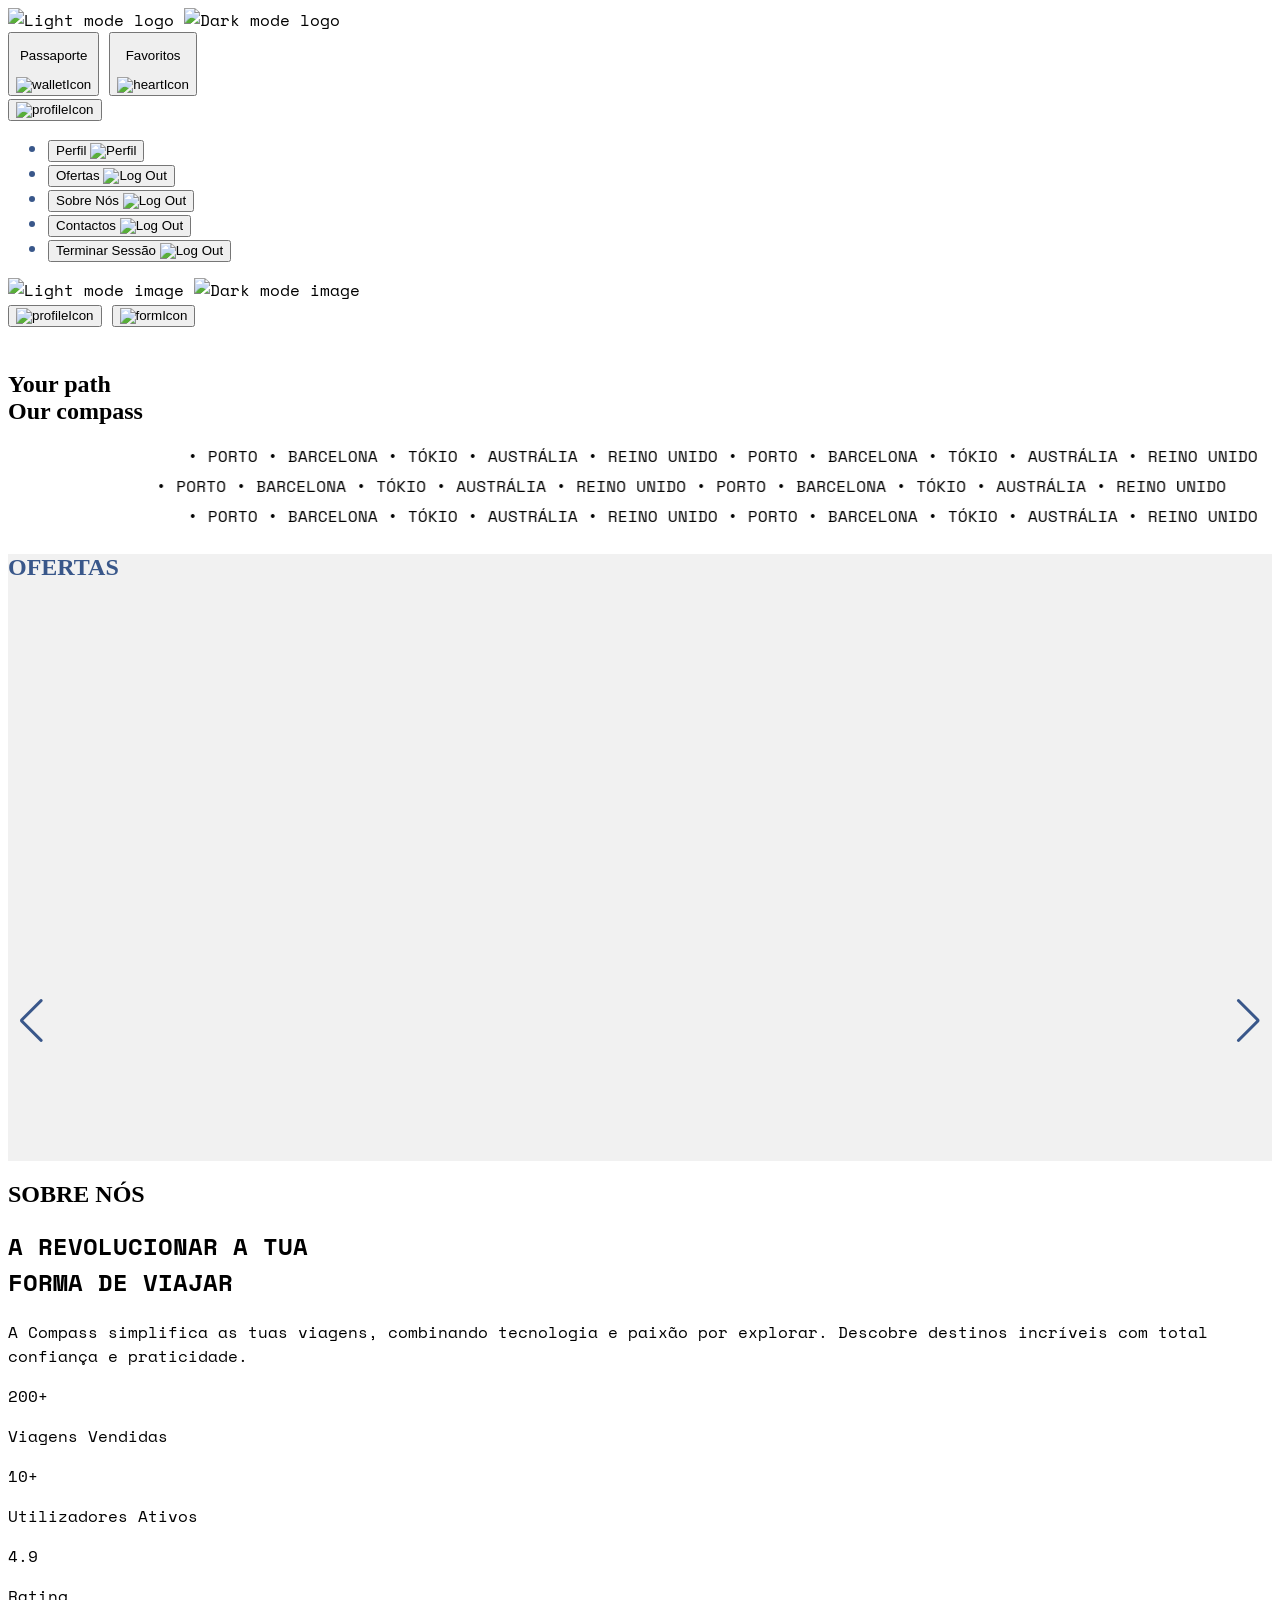
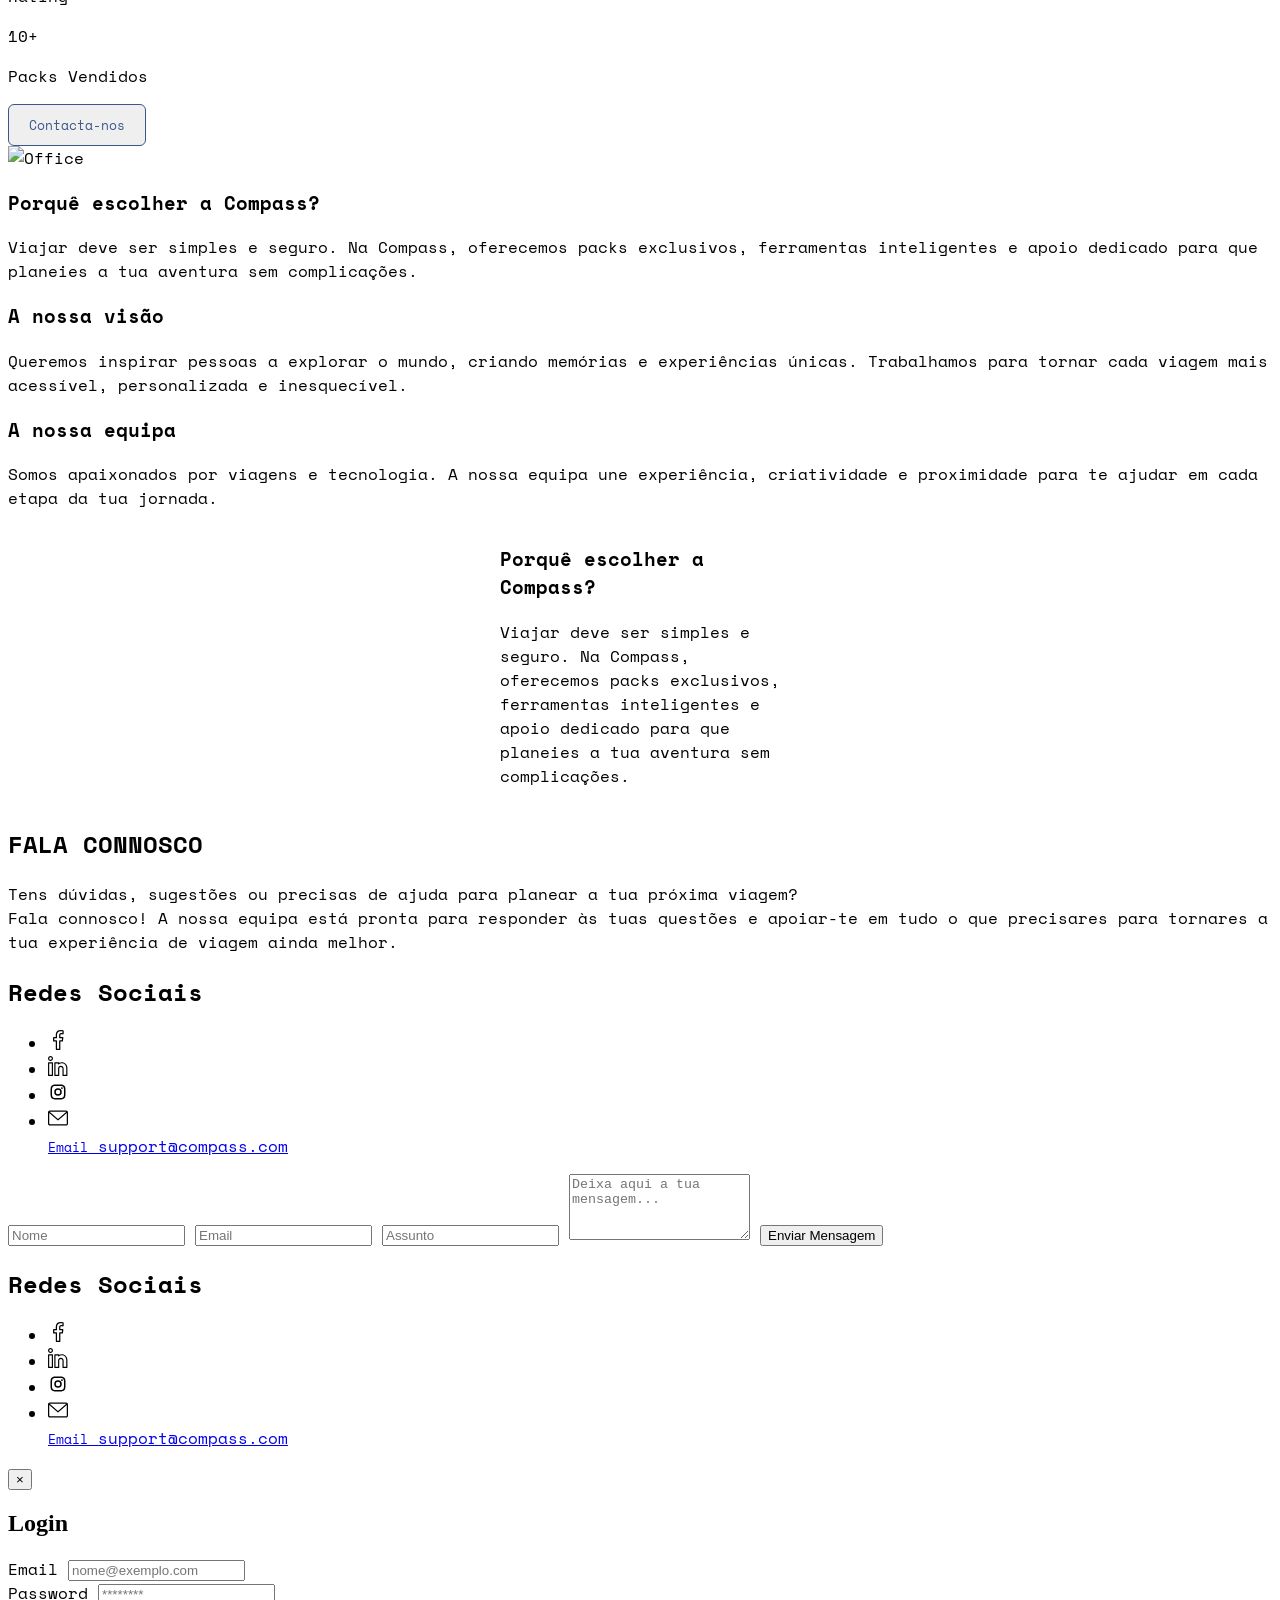
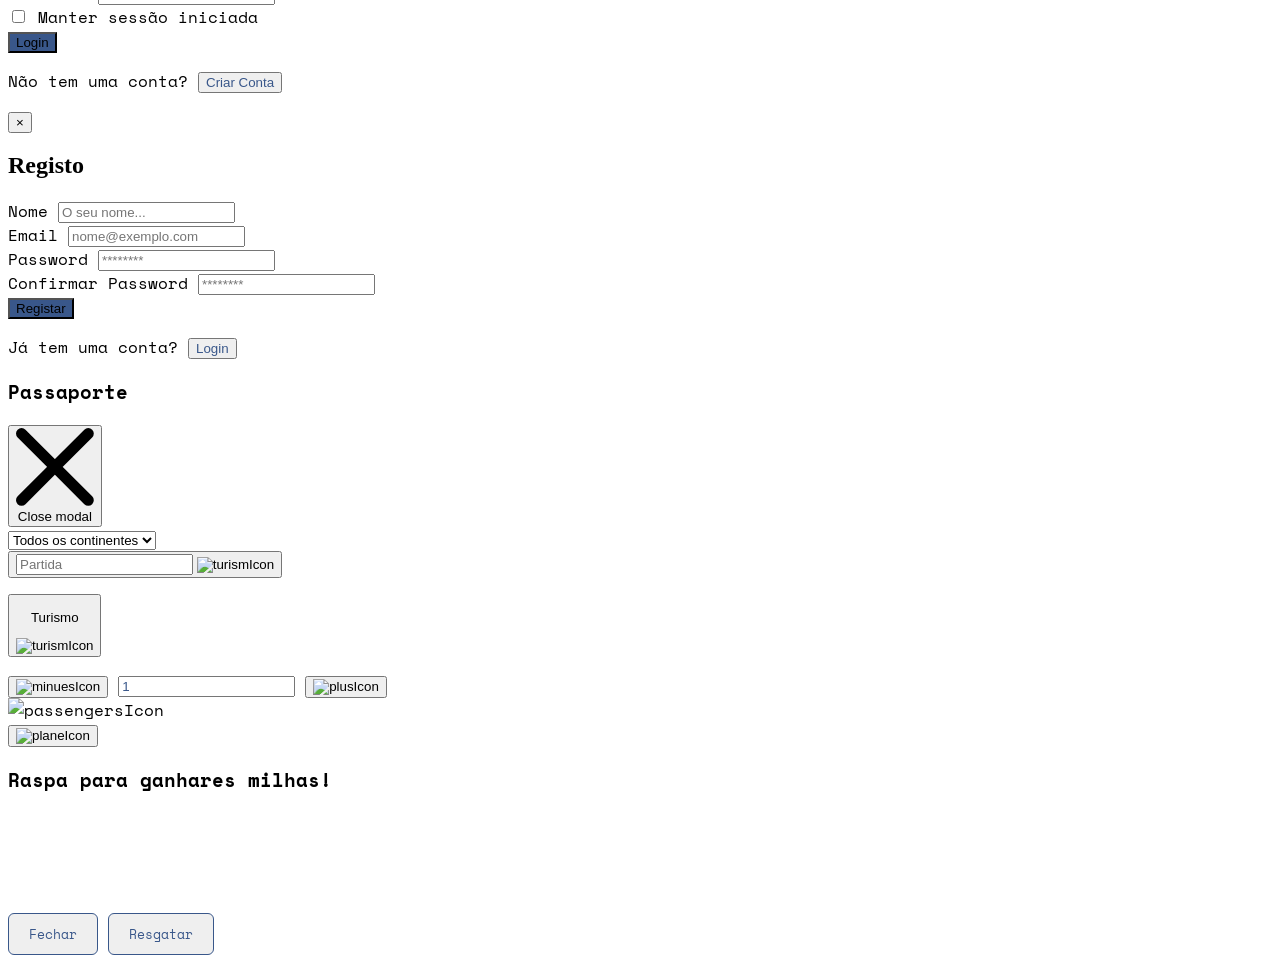
==== index.html @ 4aee0902 "Merge branch 'migueljc-neto:main' into main" ====
<!DOCTYPE html>
<html lang="pt">
  <head>
    <meta charset="UTF-8" />
    <meta name="viewport" content="width=device-width, initial-scale=1.0" />
    <link
      rel="shortcut icon"
      href="./img/logos/logoDarkmode_logo darkmode.png"
      type="image/x-icon"
    />
    <title>Compass - Página Inicial</title>
    <!-- CSS -->
    <link rel="stylesheet" href="./css/style.css" />
    <link rel="stylesheet" href="./css/navbar.css" />
    <!-- Tailwind CDN -->
    <script src="https://cdn.tailwindcss.com"></script>

    <script src=" https://cdn.jsdelivr.net/npm/scratchcard-js@1.5.5/build/scratchcard.min.js "></script>
    <!-- SwiperJS -->
    <link
      rel="stylesheet"
      href="https://cdn.jsdelivr.net/npm/swiper@11/swiper-bundle.min.css"
    />
    <!-- Choices.js CSS -->
    <link
      rel="stylesheet"
      href="https://cdn.jsdelivr.net/npm/choices.js/public/assets/styles/choices.min.css"
    />
  </head>
  <body
    class="h-screen bg-slate-50 text-white dark:bg-blue-950 dark:text-white"
  >
    <header class="fixed top-0 left-0 w-full bg-transparent z-50">
      <div
        class="max-w-[1530px] mx-0 flex lg:mx-auto justify-between items-center py-4 px-6"
      >
        <!-- Logo -->
        <div id="logo" class="h-[60px] w-fit hidden lg:block">
          <img
            id="logoLight"
            src="./img/logos/logo-11.png"
            class="block dark:hidden h-[60px] w-auto"
            alt="Light mode logo"
          />
          <img
            id="logoDark"
            src="./img/logos/logoDarkmode_logotipo darkmode.png"
            class="hidden dark:block h-[60px] w-auto"
            alt="Dark mode logo"
          />
        </div>
        <div id="formNavContainer" class="hidden lg:flex"></div>
        <!-- Desktop Nav -->
        <div class="hidden lg:flex gap-4 items-center">
          <!-- Passport -->
          <button
            data-modal-target="passport-modal"
            data-modal-toggle="passport-modal"
            id="passportBtn"
            class="group cursor-pointer rounded-full border border-white hover:border-blue-500 px-4 py-2 flex items-center gap-2 backdrop-blur transition"
          >
            <p id="passportText">Passaporte</p>
            <img
              src="./img/icons/white/wallet.svg"
              alt="walletIcon"
              class="w-4"
            />
          </button>

          <!-- Favorites -->
          <button
            id="favoritesBtn"
            class="group cursor-pointer rounded-full border border-white hover:border-blue-500 px-4 py-2 flex items-center gap-2 backdrop-blur transition"
          >
            <p id="favoritesText">Favoritos</p>
            <img
              src="./img/icons/white/heart.svg"
              alt="heartIcon"
              class="w-4"
            />
          </button>

          <!-- Scratch-off -->
          <!-- <button
            class="group cursor-pointer rounded-full border border-white hover:border-blue-500 p-3 flex backdrop-blur transition"
          >
            <img
              src="./img/icons/white/coins.svg"
              alt="coinsIcon"
              class="w-4 h-4"
            />
          </button> -->

          <div class="relative inline-block">
            <!-- Login Button -->
            <button
              id="openLoginModalBtn"
              class="group cursor-pointer rounded-full border border-white hover:border-blue-500 p-3 flex backdrop-blur transition"
            >
              <img
                src="./img/icons/white/profile.svg"
                alt="profileIcon"
                class="w-4 h-4"
              />
            </button>

            <!-- Logged-in dropdown -->
            <div
              id="loggedModal"
              class="hidden absolute right-0 top-12 mt-2 w-max rounded-xl border-2 bg-white shadow-lg text-sm z-50"
            >
              <ul id="loggedModalList">
                <li
                  class="hover:bg-gray-300 first:rounded-t-xl last:rounded-b-xl"
                >
                  <button
                    id="profileBtn"
                    class="flex cursor-pointer gap-2 w-full items-center justify-between px-4 py-2"
                  >
                    <span>Perfil</span>
                    <img
                      src="./img/icons/blue/profile.svg"
                      alt="Perfil"
                      class="w-4 h-4"
                    />
                  </button>
                </li>
                <li>
                  <button
                    id="packsOffersBtn"
                    class="flex hover:bg-gray-300 cursor-pointer gap-2 w-full items-center justify-between px-4 py-2"
                  >
                    <span>Ofertas</span>
                    <img
                      src="./img/icons/blue/coins.svg"
                      alt="Log Out"
                      class="w-4 h-4"
                    />
                  </button>
                </li>
                <li>
                  <button
                    id="aboutBtn"
                    class="flex hover:bg-gray-300 cursor-pointer gap-2 w-full items-center justify-between px-4 py-2"
                  >
                    <span>Sobre Nós</span>
                    <img
                      src="./img/icons/blue/globe.svg"
                      alt="Log Out"
                      class="w-4 h-4"
                    />
                  </button>
                </li>
                <li>
                  <button
                    id="contactsBtn"
                    class="flex hover:bg-gray-300 cursor-pointer gap-2 w-full items-center justify-between px-4 py-2"
                  >
                    <span>Contactos</span>
                    <img
                      src="./img/icons/blue/phone.svg"
                      alt="Log Out"
                      class="w-4 h-4"
                    />
                  </button>
                </li>
                <li
                  id="logoutListSection"
                  class="hover:bg-gray-300 first:rounded-t-xl last:rounded-b-xl"
                >
                  <button
                    id="logoutBtn"
                    class="flex cursor-pointer gap-2 w-full items-center justify-between px-4 py-2"
                  >
                    <span>Terminar Sessão</span>
                    <img
                      src="./img/icons/blue/log-out.svg"
                      alt="Log Out"
                      class="w-4 h-4"
                    />
                  </button>
                </li>
              </ul>
            </div>
          </div>
        </div>

        <!-- Mobile Logo -->
        <div class="flex block lg:hidden items-center">
          <img
            src="./img/logos/logo-11.png"
            class="block dark:hidden h-[60px] w-auto"
            alt="Light mode image"
          />
          <img
            src="./img/logos/logoDarkmode_logo darkmode.png"
            class="hidden dark:block h-[60px] w-auto"
            alt="Dark mode image"
          />
        </div>
      </div>
    </header>

    <!-- Sidebar Mobile -->
    <section
      class="fixed lg:hidden inset-0 z-50 w-fit flex items-start justify-end transition-opacity duration-300"
    >
      <section
        id="navButtons"
        class="fixed top-10 right-0 flex flex-col gap-2 z-50 transition-all duration-300"
      >
        <button
          id="profileSidebar"
          class="bg-white p-3 rounded-l-xl cursor-pointer drop-shadow-sm"
        >
          <img src="./img/icons/blue/profile.svg" alt="profileIcon" />
        </button>
        <button
          id="formSidebar"
          class="bg-white p-3 rounded-l-xl cursor-pointer drop-shadow-sm"
        >
          <img src="./img/icons/blue/plane.svg" alt="formIcon" />
        </button>
      </section>
      <div
        id="sidebarBackdrop"
        class="hidden fixed inset-0 bg-black/30 backdrop-blur-sm z-30 transition-opacity duration-300 pointer-events-auto"
      ></div>
      <section
        id="sidebar"
        class="fixed top-0 right-0 h-full w-56 bg-white shadow-lg transform translate-x-full transition-transform duration-300 ease-in-out z-40"
      ></section>
    </section>

    <main>
      <section
        id="landingSect"
        class="h-screen snap-start flex flex-col justify-center items-center"
      >
        <div
          class="hidden md:block video-docker absolute top-0 left-0 w-full h-full overflow-hidden"
        >
          <!-- <video
            class="min-w-full min-h-full blur-sm absolute object-cover"
            src="./img/media/lookat.mp4"
            type="video/mp4"
            autoplay
            muted
            loop
          ></video> -->
          <img
            src="https://images.unsplash.com/photo-1489914169085-9b54fdd8f2a2?q=80&w=3270&auto=format&fit=crop&ixlib=rb-4.1.0&ixid=M3wxMjA3fDB8MHxwaG90by1wYWdlfHx8fGVufDB8fHx8fA%3D%3D"
            alt=""
          />
        </div>
        <h1
          class="space-y-2 z-10 text-4xl font-bold tracking-tight text-gray-900 sm:text-5xl md:text-6xl p-6"
        >
          <span class="block text-white">
            Your path<br />
            <span
              class="text-transparent bg-clip-text bg-gradient-to-tr to-blue-600 from-red-600"
            >
              Our compass
            </span>
          </span>
        </h1>
        <!-- Marquee -->
        <div class="marquee-container block md:hidden">
          <!-- First marquee (left direction) -->
          <marquee
            class="marquee-group py-12"
            loop="infinite"
            behavior="alternate"
            direction="left"
          >
            <div class="marquee-track animate-marquee-left whitespace-nowrap">
              <span class="text-4xl mx-4">•</span>
              <span class="text-4xl mx-4">PORTO</span>
              <span class="text-4xl mx-4">•</span>
              <span class="text-4xl mx-4">BARCELONA</span>
              <span class="text-4xl mx-4">•</span>
              <span class="text-4xl mx-4">TÓKIO</span>
              <span class="text-4xl mx-4">•</span>
              <span class="text-4xl mx-4">AUSTRÁLIA</span>
              <span class="text-4xl mx-4">•</span>
              <span class="text-4xl mx-4">REINO UNIDO</span>
              <span class="text-4xl mx-4">•</span>
              <span class="text-4xl mx-4">PORTO</span>
              <span class="text-4xl mx-4">•</span>
              <span class="text-4xl mx-4">BARCELONA</span>
              <span class="text-4xl mx-4">•</span>
              <span class="text-4xl mx-4">TÓKIO</span>
              <span class="text-4xl mx-4">•</span>
              <span class="text-4xl mx-4">AUSTRÁLIA</span>
              <span class="text-4xl mx-4">•</span>
              <span class="text-4xl mx-4">REINO UNIDO</span>
            </div>
          </marquee>

          <!-- Second marquee (right direction) -->
          <div class="marquee-group">
            <marquee
              class="marquee-track animate-marquee-right whitespace-nowrap"
              loop="infinite"
              behavior="alternate"
              direction="right"
            >
              <span class="text-4xl mx-4">•</span>
              <span class="text-4xl mx-4">PORTO</span>
              <span class="text-4xl mx-4">•</span>
              <span class="text-4xl mx-4">BARCELONA</span>
              <span class="text-4xl mx-4">•</span>
              <span class="text-4xl mx-4">TÓKIO</span>
              <span class="text-4xl mx-4">•</span>
              <span class="text-4xl mx-4">AUSTRÁLIA</span>
              <span class="text-4xl mx-4">•</span>
              <span class="text-4xl mx-4">REINO UNIDO</span>
              <span class="text-4xl mx-4">•</span>
              <span class="text-4xl mx-4">PORTO</span>
              <span class="text-4xl mx-4">•</span>
              <span class="text-4xl mx-4">BARCELONA</span>
              <span class="text-4xl mx-4">•</span>
              <span class="text-4xl mx-4">TÓKIO</span>
              <span class="text-4xl mx-4">•</span>
              <span class="text-4xl mx-4">AUSTRÁLIA</span>
              <span class="text-4xl mx-4">•</span>
              <span class="text-4xl mx-4">REINO UNIDO</span>
            </marquee>
          </div>
          <marquee
            class="marquee-group py-12"
            loop="infinite"
            behavior="alternate"
            direction="left"
          >
            <div class="marquee-track animate-marquee-left whitespace-nowrap">
              <span class="text-4xl mx-4">•</span>
              <span class="text-4xl mx-4">PORTO</span>
              <span class="text-4xl mx-4">•</span>
              <span class="text-4xl mx-4">BARCELONA</span>
              <span class="text-4xl mx-4">•</span>
              <span class="text-4xl mx-4">TÓKIO</span>
              <span class="text-4xl mx-4">•</span>
              <span class="text-4xl mx-4">AUSTRÁLIA</span>
              <span class="text-4xl mx-4">•</span>
              <span class="text-4xl mx-4">REINO UNIDO</span>
              <span class="text-4xl mx-4">•</span>
              <span class="text-4xl mx-4">PORTO</span>
              <span class="text-4xl mx-4">•</span>
              <span class="text-4xl mx-4">BARCELONA</span>
              <span class="text-4xl mx-4">•</span>
              <span class="text-4xl mx-4">TÓKIO</span>
              <span class="text-4xl mx-4">•</span>
              <span class="text-4xl mx-4">AUSTRÁLIA</span>
              <span class="text-4xl mx-4">•</span>
              <span class="text-4xl mx-4">REINO UNIDO</span>
            </div>
          </marquee>
        </div>
      </section>

      <section
        id="packsOffers"
        class="h-screen snap-start flex flex-col justify-center items-center"
      >
        <h2
          class="text-2xl md:text-4xl mb-10 font-bold color-primary font-title leading-snug"
        >
          OFERTAS
        </h2>

        <!-- Mobile Swiper -->
        <div class="block sm:hidden swiper mySwiper swiper-mobile">
          <div id="swiperPacks" class="swiper-wrapper"></div>
        </div>

        <!-- Desktop Swiper -->
        <div
          class="hidden sm:block swiper-outer-container relative w-full max-w-[1500px] mx-auto"
        >
          <!-- Swiper -->
          <div class="swiper packsDesktop w-full h-[450px] z-20">
            <div id="swiperDesktopWrapper" class="swiper-wrapper"></div>
          </div>

          <!-- Navigation buttons -->
          <div
            class="swiper-button-prev absolute left-0 top-1/2 -translate-y-1/2 z-30"
          ></div>
          <div
            class="swiper-button-next absolute right-0 top-1/2 -translate-y-1/2 z-30"
          ></div>
        </div>
      </section>
      <section
        id="aboutSect"
        class="h-screen bg-none bg-blue-950 snap-start flex flex-col justify-center items-center"
      >
        <div class="max-w-[1200px] max-h-full text-center">
          <h2
            class="text-2xl md:text-4xl mb-5 md:mb-10 mt-5 font-bold font-title leading-snug"
          >
            SOBRE NÓS
          </h2>
          <div class="flex gap-10 text-center md:text-left px-0 md:px-4">
            <!-- Left Content -->
            <div class="flex-1">
              <h2
                class="text-sm sm:text-xl sm:text-2xl md:text-3xl lg:text-4xl text-white font-bold leading-snug mb-2 sm:mb-5"
              >
                A REVOLUCIONAR A TUA <br class="hidden lg:block" /><span
                  class="underline"
                  >FORMA DE VIAJAR</span
                >
              </h2>
              <div
                class="items-center md:items-left justify-between w-full block pr-0 md:pr-5"
              >
                <p
                  class="text-white text-justify md:text-justify text-sm md:text-base leading-relaxed mb-6 max-w-full"
                >
                  A Compass simplifica as tuas viagens, combinando tecnologia e
                  paixão por explorar. Descobre destinos incríveis com total
                  confiança e praticidade.
                </p>
                <!-- Stats -->
                <div
                  class="flex justify-around mb-6 md:text-center md:justify-between max-w-full md:max-w-xl"
                >
                  <div class="px-3">
                    <p class="text-blue-500 font-bold text-sm sm:text-lg">
                      200+
                    </p>
                    <p class="text-gray-400 text-xs sm:text-sm">
                      Viagens Vendidas
                    </p>
                  </div>
                  <div class="px-3">
                    <p class="text-blue-500 font-bold text-sm sm:text-lg">
                      10+
                    </p>
                    <p class="text-gray-400 text-xs sm:text-sm">
                      Utilizadores Ativos
                    </p>
                  </div>
                  <div class="px-3">
                    <p class="text-blue-500 font-bold text-sm sm:text-lg">
                      4.9
                    </p>
                    <p class="text-gray-400 text-xs sm:text-sm">Rating</p>
                  </div>
                  <div class="px-3">
                    <p class="text-blue-500 font-bold text-sm sm:text-lg">
                      10+
                    </p>
                    <p class="text-gray-400 text-xs sm:text-sm">
                      Packs Vendidos
                    </p>
                  </div>
                </div>
              </div>
              <button
                class="btn-std bg-white hover:outline hover:outline-red-500 hover:bg-gray-200 border-blue-500 text-blue-500"
                onclick="location.href='#contactsSect'"
              >
                Contacta-nos
              </button>
            </div>
            <!-- Right Image -->
            <div class="flex-1 hidden md:block">
              <img
                src="https://images.unsplash.com/photo-1491555103944-7c647fd857e6?q=80&w=3000&auto=format&fit=crop&ixlib=rb-4.1.0&ixid=M3wxMjA3fDB8MHxwaG90by1wYWdlfHx8fGVufDB8fHx8fA%3D%3D"
                alt="Office"
                class="rounded-xl w-auto h-full object-cover"
              />
            </div>
          </div>

          <!-- Features Section -->
          <div class="hidden md:grid mt-10 grid grid-cols-3 gap-6 px-0 md:px-4">
            <div class="border border-[#E5E7EB] rounded-xl p-4 lg:p-6">
              <div class="flex items-start gap-3 mb-3">
                <h3 class="font-semibold text-base">
                  Porquê escolher a Compass?
                </h3>
              </div>
              <p class="text-sm leading-relaxed text-justify">
                Viajar deve ser simples e seguro. Na Compass, oferecemos packs
                exclusivos, ferramentas inteligentes e apoio dedicado para que
                planeies a tua aventura sem complicações.
              </p>
            </div>
            <div class="border border-[#E5E7EB] rounded-xl p-4 lg:p-6">
              <div class="flex items-start gap-3 mb-3">
                <h3 class="font-semibold text-base">A nossa visão</h3>
              </div>
              <p class="text-sm leading-relaxed text-justify">
                Queremos inspirar pessoas a explorar o mundo, criando memórias e
                experiências únicas. Trabalhamos para tornar cada viagem mais
                acessível, personalizada e inesquecível.
              </p>
            </div>
            <div class="border border-[#E5E7EB] rounded-xl p-4 lg:p-6">
              <div class="flex items-start gap-3 mb-3">
                <h3 class="font-semibold text-base">A nossa equipa</h3>
              </div>
              <p class="text-sm leading-relaxed text-justify">
                Somos apaixonados por viagens e tecnologia. A nossa equipa une
                experiência, criatividade e proximidade para te ajudar em cada
                etapa da tua jornada.
              </p>
            </div>
          </div>

          <!-- Features Section Mobile -->
          <!-- Swiper -->
          <div
            class="block md:hidden swiper mobileFeatures px-5 mt-5 w-[95vw] max-w-[500px] mx-auto h-fit"
          >
            <div class="swiper-wrapper">
              <div
                class="swiper-slide border border-[#E5E7EB] rounded-xl p-6 pb-8"
              >
                <div class="flex items-start gap-3 mb-3">
                  <h3 class="font-semibold text-base">
                    Porquê escolher a Compass?
                  </h3>
                </div>
                <p class="text-sm leading-relaxed text-justify">
                  Viajar deve ser simples e seguro. Na Compass, oferecemos packs
                  exclusivos, ferramentas inteligentes e apoio dedicado para que
                  planeies a tua aventura sem complicações.
                </p>
              </div>
              <div
                class="swiper-slide border border-[#E5E7EB] rounded-xl p-6 pb-8"
              >
                <div class="flex items-start gap-3 mb-3">
                  <h3 class="font-semibold text-base">A nossa visão</h3>
                </div>
                <p class="text-sm leading-relaxed text-justify">
                  Queremos inspirar pessoas a explorar o mundo, criando memórias
                  e experiências únicas. Trabalhamos para tornar cada viagem
                  mais acessível, personalizada e inesquecível.
                </p>
              </div>
              <div
                class="swiper-slide border border-[#E5E7EB] rounded-xl p-6 pb-8"
              >
                <div class="flex items-start gap-3 mb-3">
                  <h3 class="font-semibold text-base">A nossa equipa</h3>
                </div>
                <p class="text-sm leading-relaxed text-justify">
                  Somos apaixonados por viagens e tecnologia. A nossa equipa une
                  experiência, criatividade e proximidade para te ajudar em cada
                  etapa da tua jornada.
                </p>
              </div>
            </div>
            <div class="swiper-pagination"></div>
          </div>
        </div>
      </section>
      <section
        id="contactsSect"
        class="h-screen snap-start bg-blue-950 flex flex-col justify-center items-center"
      >
        <div class="p-4">
          <div
            class="block md:flex items-start gap-4 md:gap-12 p-0 sm:p-4 md:p-8 mx-auto max-w-[1200px] rounded-md"
          >
            <div>
              <div>
                <h2 class="text-white text-xl md:text-3xl font-bold">
                  FALA CONNOSCO
                </h2>
                <p
                  class="text-xs xs:text-sm md:text-[15px] text-white text-justify mt-4 mb-4 leading-relaxed"
                >
                  Tens dúvidas, sugestões ou precisas de ajuda para planear a
                  tua próxima viagem? <br />
                  Fala connosco! A nossa equipa está pronta para responder às
                  tuas questões e apoiar-te em tudo o que precisares para
                  tornares a tua experiência de viagem ainda melhor.
                </p>
              </div>
              <div class="hidden gap-4 md:block">
                <div class="mt-5">
                  <h2 class="text-white text-base font-semibold">
                    Redes Sociais
                  </h2>
                  <ul class="flex mt-4 space-x-4">
                    <li
                      class="bg-gray-200 h-10 w-10 rounded-full flex items-center justify-center shrink-0"
                    >
                      <a href="javascript:void(0)">
                        <svg
                          xmlns="http://www.w3.org/2000/svg"
                          width="20px"
                          height="20px"
                          fill="#000"
                          viewBox="0 0 24 24"
                        >
                          <path
                            d="M6.812 13.937H9.33v9.312c0 .414.335.75.75.75l4.007.001a.75.75 0 0 0 .75-.75v-9.312h2.387a.75.75 0 0 0 .744-.657l.498-4a.75.75 0 0 0-.744-.843h-2.885c.113-2.471-.435-3.202 1.172-3.202 1.088-.13 2.804.421 2.804-.75V.909a.75.75 0 0 0-.648-.743A26.926 26.926 0 0 0 15.071 0c-7.01 0-5.567 7.772-5.74 8.437H6.812a.75.75 0 0 0-.75.75v4c0 .414.336.75.75.75zm.75-3.999h2.518a.75.75 0 0 0 .75-.75V6.037c0-2.883 1.545-4.536 4.24-4.536.878 0 1.686.043 2.242.087v2.149c-.402.205-3.976-.884-3.976 2.697v2.755c0 .414.336.75.75.75h2.786l-.312 2.5h-2.474a.75.75 0 0 0-.75.75V22.5h-2.505v-9.312a.75.75 0 0 0-.75-.75H7.562z"
                            data-original="#000000"
                          />
                        </svg>
                      </a>
                    </li>
                    <li
                      class="bg-gray-200 h-10 w-10 rounded-full flex items-center justify-center shrink-0"
                    >
                      <a href="javascript:void(0)">
                        <svg
                          xmlns="http://www.w3.org/2000/svg"
                          width="20px"
                          height="20px"
                          fill="#000"
                          viewBox="0 0 511 512"
                        >
                          <path
                            d="M111.898 160.664H15.5c-8.285 0-15 6.719-15 15V497c0 8.285 6.715 15 15 15h96.398c8.286 0 15-6.715 15-15V175.664c0-8.281-6.714-15-15-15zM96.898 482H30.5V190.664h66.398zM63.703 0C28.852 0 .5 28.352.5 63.195c0 34.852 28.352 63.2 63.203 63.2 34.848 0 63.195-28.352 63.195-63.2C126.898 28.352 98.551 0 63.703 0zm0 96.395c-18.308 0-33.203-14.891-33.203-33.2C30.5 44.891 45.395 30 63.703 30c18.305 0 33.195 14.89 33.195 33.195 0 18.309-14.89 33.2-33.195 33.2zm289.207 62.148c-22.8 0-45.273 5.496-65.398 15.777-.684-7.652-7.11-13.656-14.942-13.656h-96.406c-8.281 0-15 6.719-15 15V497c0 8.285 6.719 15 15 15h96.406c8.285 0 15-6.715 15-15V320.266c0-22.735 18.5-41.23 41.235-41.23 22.734 0 41.226 18.495 41.226 41.23V497c0 8.285 6.719 15 15 15h96.403c8.285 0 15-6.715 15-15V302.066c0-79.14-64.383-143.523-143.524-143.523zM466.434 482h-66.399V320.266c0-39.278-31.953-71.23-71.226-71.23-39.282 0-71.239 31.952-71.239 71.23V482h-66.402V190.664h66.402v11.082c0 5.77 3.309 11.027 8.512 13.524a15.01 15.01 0 0 0 15.875-1.82c20.313-16.294 44.852-24.907 70.953-24.907 62.598 0 113.524 50.926 113.524 113.523zm0 0"
                            data-original="#000000"
                          />
                        </svg>
                      </a>
                    </li>
                    <li
                      class="bg-gray-200 h-10 w-10 rounded-full flex items-center justify-center shrink-0"
                    >
                      <a href="javascript:void(0)">
                        <svg
                          xmlns="http://www.w3.org/2000/svg"
                          width="20px"
                          height="20px"
                          fill="#000"
                          viewBox="0 0 24 24"
                        >
                          <path
                            d="M12 9.3a2.7 2.7 0 1 0 0 5.4 2.7 2.7 0 0 0 0-5.4Zm0-1.8a4.5 4.5 0 1 1 0 9 4.5 4.5 0 0 1 0-9Zm5.85-.225a1.125 1.125 0 1 1-2.25 0 1.125 1.125 0 0 1 2.25 0ZM12 4.8c-2.227 0-2.59.006-3.626.052-.706.034-1.18.128-1.618.299a2.59 2.59 0 0 0-.972.633 2.601 2.601 0 0 0-.634.972c-.17.44-.265.913-.298 1.618C4.805 9.367 4.8 9.714 4.8 12c0 2.227.006 2.59.052 3.626.034.705.128 1.18.298 1.617.153.392.333.674.632.972.303.303.585.484.972.633.445.172.918.267 1.62.3.993.047 1.34.052 3.626.052 2.227 0 2.59-.006 3.626-.052.704-.034 1.178-.128 1.617-.298.39-.152.674-.333.972-.632.304-.303.485-.585.634-.972.171-.444.266-.918.299-1.62.047-.993.052-1.34.052-3.626 0-2.227-.006-2.59-.052-3.626-.034-.704-.128-1.18-.299-1.618a2.619 2.619 0 0 0-.633-.972 2.595 2.595 0 0 0-.972-.634c-.44-.17-.914-.265-1.618-.298-.993-.047-1.34-.052-3.626-.052ZM12 3c2.445 0 2.75.009 3.71.054.958.045 1.61.195 2.185.419A4.388 4.388 0 0 1 19.49 4.51c.457.45.812.994 1.038 1.595.222.573.373 1.227.418 2.185.042.96.054 1.265.054 3.71 0 2.445-.009 2.75-.054 3.71-.045.958-.196 1.61-.419 2.185a4.395 4.395 0 0 1-1.037 1.595 4.44 4.44 0 0 1-1.595 1.038c-.573.222-1.227.373-2.185.418-.96.042-1.265.054-3.71.054-2.445 0-2.75-.009-3.71-.054-.958-.045-1.61-.196-2.185-.419A4.402 4.402 0 0 1 4.51 19.49a4.414 4.414 0 0 1-1.037-1.595c-.224-.573-.374-1.227-.419-2.185C3.012 14.75 3 14.445 3 12c0-2.445.009-2.75.054-3.71s.195-1.61.419-2.185A4.392 4.392 0 0 1 4.51 4.51c.45-.458.994-.812 1.595-1.037.574-.224 1.226-.374 2.185-.419C9.25 3.012 9.555 3 12 3Z"
                          ></path>
                        </svg>
                      </a>
                    </li>
                    <li class="flex items-center">
                      <div
                        class="bg-gray-200 h-10 w-10 rounded-full flex items-center justify-center shrink-0"
                      >
                        <svg
                          xmlns="http://www.w3.org/2000/svg"
                          width="20px"
                          height="20px"
                          fill="#000"
                          viewBox="0 0 479.058 479.058"
                        >
                          <path
                            d="M434.146 59.882H44.912C20.146 59.882 0 80.028 0 104.794v269.47c0 24.766 20.146 44.912 44.912 44.912h389.234c24.766 0 44.912-20.146 44.912-44.912v-269.47c0-24.766-20.146-44.912-44.912-44.912zm0 29.941c2.034 0 3.969.422 5.738 1.159L239.529 264.631 39.173 90.982a14.902 14.902 0 0 1 5.738-1.159zm0 299.411H44.912c-8.26 0-14.971-6.71-14.971-14.971V122.615l199.778 173.141c2.822 2.441 6.316 3.655 9.81 3.655s6.988-1.213 9.81-3.655l199.778-173.141v251.649c-.001 8.26-6.711 14.97-14.971 14.97z"
                            data-original="#000000"
                          />
                        </svg>
                      </div>
                      <a
                        href="mailto:support@compass.com"
                        class="text-sm ml-4 hidden md:block"
                      >
                        <small class="block textwhite">Email</small>
                        <span class="text-blue-600 font-medium"
                          >support@compass.com</span
                        >
                      </a>
                    </li>
                  </ul>
                </div>
              </div>
            </div>

            <form class="space-y-4">
              <input
                type="text"
                placeholder="Nome"
                class="w-full text-slate-900 rounded-md py-1.5 md:py-2.5 px-2 md:px-4 border border-gray-300 text-sm outline-0 focus:border-blue-500"
              />
              <input
                type="email"
                placeholder="Email"
                class="w-full text-slate-900 rounded-md py-1.5 md:py-2.5 px-2 md:px-4 border border-gray-300 text-sm outline-0 focus:border-blue-500"
              />
              <input
                type="text"
                placeholder="Assunto"
                class="w-full text-slate-900 rounded-md py-1.5 md:py-2.5 px-2 md:px-4 border border-gray-300 text-sm outline-0 focus:border-blue-500"
              />
              <textarea
                placeholder="Deixa aqui a tua mensagem..."
                rows="4"
                class="w-full text-slate-900 rounded-md py-1.5 md:py-2.5 px-2 md:px-4 border border-gray-300 text-sm pt-2.5 outline-0 focus:border-blue-500"
              ></textarea>
              <button
                type="button"
                class="text-white bg-blue-600 hover:bg-blue-700 rounded-md text-sm font-medium px-4 py-2.5 w-full cursor-pointer border-0 mt-2"
              >
                Enviar Mensagem
              </button>
            </form>
            <div class="flex gap-4 md:hidden">
              <div class="mt-5">
                <h2 class="text-white text-base font-semibold">
                  Redes Sociais
                </h2>
                <ul class="flex mt-4 space-x-4">
                  <li
                    class="bg-gray-200 h-10 w-10 rounded-full flex items-center justify-center shrink-0"
                  >
                    <a href="javascript:void(0)">
                      <svg
                        xmlns="http://www.w3.org/2000/svg"
                        width="20px"
                        height="20px"
                        fill="#000"
                        viewBox="0 0 24 24"
                      >
                        <path
                          d="M6.812 13.937H9.33v9.312c0 .414.335.75.75.75l4.007.001a.75.75 0 0 0 .75-.75v-9.312h2.387a.75.75 0 0 0 .744-.657l.498-4a.75.75 0 0 0-.744-.843h-2.885c.113-2.471-.435-3.202 1.172-3.202 1.088-.13 2.804.421 2.804-.75V.909a.75.75 0 0 0-.648-.743A26.926 26.926 0 0 0 15.071 0c-7.01 0-5.567 7.772-5.74 8.437H6.812a.75.75 0 0 0-.75.75v4c0 .414.336.75.75.75zm.75-3.999h2.518a.75.75 0 0 0 .75-.75V6.037c0-2.883 1.545-4.536 4.24-4.536.878 0 1.686.043 2.242.087v2.149c-.402.205-3.976-.884-3.976 2.697v2.755c0 .414.336.75.75.75h2.786l-.312 2.5h-2.474a.75.75 0 0 0-.75.75V22.5h-2.505v-9.312a.75.75 0 0 0-.75-.75H7.562z"
                          data-original="#000000"
                        />
                      </svg>
                    </a>
                  </li>
                  <li
                    class="bg-gray-200 h-10 w-10 rounded-full flex items-center justify-center shrink-0"
                  >
                    <a href="javascript:void(0)">
                      <svg
                        xmlns="http://www.w3.org/2000/svg"
                        width="20px"
                        height="20px"
                        fill="#000"
                        viewBox="0 0 511 512"
                      >
                        <path
                          d="M111.898 160.664H15.5c-8.285 0-15 6.719-15 15V497c0 8.285 6.715 15 15 15h96.398c8.286 0 15-6.715 15-15V175.664c0-8.281-6.714-15-15-15zM96.898 482H30.5V190.664h66.398zM63.703 0C28.852 0 .5 28.352.5 63.195c0 34.852 28.352 63.2 63.203 63.2 34.848 0 63.195-28.352 63.195-63.2C126.898 28.352 98.551 0 63.703 0zm0 96.395c-18.308 0-33.203-14.891-33.203-33.2C30.5 44.891 45.395 30 63.703 30c18.305 0 33.195 14.89 33.195 33.195 0 18.309-14.89 33.2-33.195 33.2zm289.207 62.148c-22.8 0-45.273 5.496-65.398 15.777-.684-7.652-7.11-13.656-14.942-13.656h-96.406c-8.281 0-15 6.719-15 15V497c0 8.285 6.719 15 15 15h96.406c8.285 0 15-6.715 15-15V320.266c0-22.735 18.5-41.23 41.235-41.23 22.734 0 41.226 18.495 41.226 41.23V497c0 8.285 6.719 15 15 15h96.403c8.285 0 15-6.715 15-15V302.066c0-79.14-64.383-143.523-143.524-143.523zM466.434 482h-66.399V320.266c0-39.278-31.953-71.23-71.226-71.23-39.282 0-71.239 31.952-71.239 71.23V482h-66.402V190.664h66.402v11.082c0 5.77 3.309 11.027 8.512 13.524a15.01 15.01 0 0 0 15.875-1.82c20.313-16.294 44.852-24.907 70.953-24.907 62.598 0 113.524 50.926 113.524 113.523zm0 0"
                          data-original="#000000"
                        />
                      </svg>
                    </a>
                  </li>
                  <li
                    class="bg-gray-200 h-10 w-10 rounded-full flex items-center justify-center shrink-0"
                  >
                    <a href="javascript:void(0)">
                      <svg
                        xmlns="http://www.w3.org/2000/svg"
                        width="20px"
                        height="20px"
                        fill="#000"
                        viewBox="0 0 24 24"
                      >
                        <path
                          d="M12 9.3a2.7 2.7 0 1 0 0 5.4 2.7 2.7 0 0 0 0-5.4Zm0-1.8a4.5 4.5 0 1 1 0 9 4.5 4.5 0 0 1 0-9Zm5.85-.225a1.125 1.125 0 1 1-2.25 0 1.125 1.125 0 0 1 2.25 0ZM12 4.8c-2.227 0-2.59.006-3.626.052-.706.034-1.18.128-1.618.299a2.59 2.59 0 0 0-.972.633 2.601 2.601 0 0 0-.634.972c-.17.44-.265.913-.298 1.618C4.805 9.367 4.8 9.714 4.8 12c0 2.227.006 2.59.052 3.626.034.705.128 1.18.298 1.617.153.392.333.674.632.972.303.303.585.484.972.633.445.172.918.267 1.62.3.993.047 1.34.052 3.626.052 2.227 0 2.59-.006 3.626-.052.704-.034 1.178-.128 1.617-.298.39-.152.674-.333.972-.632.304-.303.485-.585.634-.972.171-.444.266-.918.299-1.62.047-.993.052-1.34.052-3.626 0-2.227-.006-2.59-.052-3.626-.034-.704-.128-1.18-.299-1.618a2.619 2.619 0 0 0-.633-.972 2.595 2.595 0 0 0-.972-.634c-.44-.17-.914-.265-1.618-.298-.993-.047-1.34-.052-3.626-.052ZM12 3c2.445 0 2.75.009 3.71.054.958.045 1.61.195 2.185.419A4.388 4.388 0 0 1 19.49 4.51c.457.45.812.994 1.038 1.595.222.573.373 1.227.418 2.185.042.96.054 1.265.054 3.71 0 2.445-.009 2.75-.054 3.71-.045.958-.196 1.61-.419 2.185a4.395 4.395 0 0 1-1.037 1.595 4.44 4.44 0 0 1-1.595 1.038c-.573.222-1.227.373-2.185.418-.96.042-1.265.054-3.71.054-2.445 0-2.75-.009-3.71-.054-.958-.045-1.61-.196-2.185-.419A4.402 4.402 0 0 1 4.51 19.49a4.414 4.414 0 0 1-1.037-1.595c-.224-.573-.374-1.227-.419-2.185C3.012 14.75 3 14.445 3 12c0-2.445.009-2.75.054-3.71s.195-1.61.419-2.185A4.392 4.392 0 0 1 4.51 4.51c.45-.458.994-.812 1.595-1.037.574-.224 1.226-.374 2.185-.419C9.25 3.012 9.555 3 12 3Z"
                        ></path>
                      </svg>
                    </a>
                  </li>
                  <li class="flex items-center">
                    <div
                      class="bg-gray-200 h-10 w-10 rounded-full flex items-center justify-center shrink-0"
                    >
                      <svg
                        xmlns="http://www.w3.org/2000/svg"
                        width="20px"
                        height="20px"
                        fill="#000"
                        viewBox="0 0 479.058 479.058"
                      >
                        <path
                          d="M434.146 59.882H44.912C20.146 59.882 0 80.028 0 104.794v269.47c0 24.766 20.146 44.912 44.912 44.912h389.234c24.766 0 44.912-20.146 44.912-44.912v-269.47c0-24.766-20.146-44.912-44.912-44.912zm0 29.941c2.034 0 3.969.422 5.738 1.159L239.529 264.631 39.173 90.982a14.902 14.902 0 0 1 5.738-1.159zm0 299.411H44.912c-8.26 0-14.971-6.71-14.971-14.971V122.615l199.778 173.141c2.822 2.441 6.316 3.655 9.81 3.655s6.988-1.213 9.81-3.655l199.778-173.141v251.649c-.001 8.26-6.711 14.97-14.971 14.97z"
                          data-original="#000000"
                        />
                      </svg>
                    </div>
                    <a
                      href="javascript:void(0)"
                      class="text-sm ml-4 hidden md:block"
                    >
                      <small class="block textwhite">Email</small>
                      <span class="text-blue-600 font-medium"
                        >support@compass.com</span
                      >
                    </a>
                  </li>
                </ul>
              </div>
            </div>
          </div>
        </div>
      </section>

      <!-- Modals -->

      <!-- Modal Login -->
      <section>
        <div
          id="loginModal"
          class="hidden fixed inset-0 flex items-center justify-center backdrop-blur-sm bg-black/30 z-50 transition-opacity duration-300"
        >
          <!-- Modal box -->
          <div
            id="modalContent"
            class="opacity-0 scale-95 transform transition-all duration-300 bg-white rounded-2xl p-8 w-full max-w-md shadow-xl relative"
          >
            <!-- Close button -->
            <button
              id="closeModalBtn"
              class="absolute top-3 right-4 cursor-pointer text-gray-500 hover:text-gray-700 text-2xl"
            >
              &times;
            </button>

            <h2 id="loginLabel" class="text-2xl text-gray-800 mb-6">Login</h2>

            <form id="loginForm">
              <div class="mb-4">
                <label class="block text-gray-700 mb-2" for="email"
                  >Email</label
                >
                <input
                  type="email"
                  id="emailLogin"
                  class="w-full px-4 py-2 border rounded-lg text-gray-500 focus:outline-none focus:ring-2 focus:ring-blue-400"
                  placeholder="nome@exemplo.com"
                  required
                />
              </div>

              <div class="mb-4">
                <label class="block text-gray-700 mb-2" for="password"
                  >Password</label
                >
                <input
                  type="password"
                  id="passwordLogin"
                  class="w-full px-4 py-2 border rounded-lg text-gray-500 focus:outline-none focus:ring-2 focus:ring-blue-400"
                  placeholder="********"
                  required
                />
              </div>
              <div class="mb-2">
                <input
                  type="checkbox"
                  id="keepSigned"
                  name="keepSigned"
                  value="keep"
                />
                <label for="keepSigned" class="text-gray-500 text-sm"
                  >Manter sessão iniciada</label
                >
              </div>
              <button
                id="loginBtn"
                type="submit"
                class="w-full text-white py-3 rounded-lg cursor-pointer transition"
              >
                Login
              </button>
            </form>

            <p class="text-sm text-center text-gray-600 mt-4">
              Não tem uma conta?
              <button
                id="signUpText"
                href="#"
                class="hover:underline cursor-pointer"
              >
                Criar Conta
              </button>
            </p>
          </div>
        </div>
      </section>

      <!-- Modal Register -->
      <section>
        <div
          id="registerModal"
          class="hidden fixed inset-0 flex items-center justify-center backdrop-blur-sm bg-black/30 z-50 transition-opacity duration-300"
        >
          <!-- Modal box -->
          <div
            id="modalRegisterContent"
            class="opacity-0 scale-95 transform transition-all duration-300 bg-white rounded-2xl p-8 w-full max-w-md shadow-xl relative"
          >
            <!-- Close button -->
            <button
              id="closeRegisterModalBtn"
              class="absolute top-3 right-4 cursor-pointer text-gray-500 hover:text-gray-700 text-2xl"
            >
              &times;
            </button>

            <h2 id="registerLabel" class="text-2xl text-gray-800 mb-6">
              Registo
            </h2>

            <form id="registerForm">
              <div class="mb-4">
                <label class="block text-gray-700 mb-2" for="email">Nome</label>
                <input
                  type="text"
                  id="nameRegister"
                  class="w-full px-4 py-2 border rounded-lg text-gray-500 focus:outline-none focus:ring-2 focus:ring-blue-400"
                  placeholder="O seu nome..."
                  required
                />
              </div>

              <div class="mb-6">
                <label class="block text-gray-700 mb-2" for="email"
                  >Email</label
                >
                <input
                  type="email"
                  id="emailRegister"
                  class="w-full px-4 py-2 border rounded-lg text-gray-500 focus:outline-none focus:ring-2 focus:ring-blue-400"
                  placeholder="nome@exemplo.com"
                  required
                />
              </div>

              <div class="mb-6">
                <label class="block text-gray-700 mb-2" for="password"
                  >Password</label
                >
                <input
                  type="password"
                  id="passwordRegister"
                  class="w-full px-4 py-2 border rounded-lg text-gray-500 focus:outline-none focus:ring-2 focus:ring-blue-400"
                  placeholder="********"
                  required
                />
              </div>
              <div class="mb-6">
                <label class="block text-gray-700 mb-2" for="password"
                  >Confirmar Password</label
                >
                <input
                  type="password"
                  id="passwordConfirm"
                  class="w-full px-4 py-2 border rounded-lg text-gray-500 focus:outline-none focus:ring-2 focus:ring-blue-400"
                  placeholder="********"
                  required
                />
              </div>

              <button
                id="registerBtn"
                type="submit"
                class="w-full text-white py-3 rounded-lg cursor-pointer transition"
              >
                Registar
              </button>
            </form>

            <p class="text-sm text-center text-gray-600 mt-4">
              Já tem uma conta?
              <button
                id="signInText"
                href="#"
                class="hover:underline cursor-pointer"
              >
                Login
              </button>
            </p>
          </div>
        </div>
      </section>
    </main>

    <!-- Modal Passport -->

    <!-- Main modal -->
    <div
      id="passport-modal"
      tabindex="-1"
      aria-hidden="true"
      class="hidden overflow-y-auto overflow-x-hidden fixed top-0 right-0 left-0 z-50 justify-center items-center w-full md:inset-0 h-[calc(100%-1rem)] max-h-full"
    >
      <div class="relative p-4 w-full max-w-2xl max-h-full">
        <!-- Modal content -->
        <div class="relative bg-white rounded-lg shadow-sm">
          <!-- Modal header -->
          <div
            class="flex items-center justify-between p-4 md:p-5 border-b rounded-t dark:border-gray-600 border-gray-200"
          >
            <h3 class="text-xl font-semibold text-blue-950">Passaporte</h3>
            <button
              type="button"
              class="text-gray-400 bg-transparent hover:bg-gray-200 hover:text-gray-900 rounded-lg text-sm w-8 h-8 ms-auto inline-flex justify-center items-center dark:hover:bg-gray-600 dark:hover:text-white"
              data-modal-hide="passport-modal"
            >
              <svg
                class="w-3 h-3"
                aria-hidden="true"
                xmlns="http://www.w3.org/2000/svg"
                fill="none"
                viewBox="0 0 14 14"
              >
                <path
                  stroke="currentColor"
                  stroke-linecap="round"
                  stroke-linejoin="round"
                  stroke-width="2"
                  d="m1 1 6 6m0 0 6 6M7 7l6-6M7 7l-6 6"
                />
              </svg>
              <span class="sr-only">Close modal</span>
            </button>
          </div>
          <!-- Modal body -->
          <select id="continentFilter" class="p-2 text-black rounded border">
            <option value="">Todos os continentes</option>
            <option value="Europe">Europa</option>
            <option value="Asia">Ásia</option>
            <option value="Africa">África</option>
            <option value="North America">América do Norte</option>
            <option value="South America">América do Sul</option>
            <option value="Oceania">Oceania</option>
            <option value="Antarctica">Antártida</option>
          </select>
          <div
            id="passportModalGrid"
            class="p-4 md:p-5 grid grid-cols-12 col-span-fit gap-2"
          ></div>
        </div>
      </div>
    </div>

    <footer class="w-screen h-fit py-20 bottom-0 fixed">
      <!-- Flight search Form -->
      <div
        id="mainForm"
        class="group hidden lg:flex items-end text-blue-900 gap-1 truncate overflow-ellipsis sm:px-2 mx-auto w-fit min-w-fit h-fit overflow-visible"
      >
        <!-- Home Airport -->
        <button
          id="dropdownTopButton"
          data-dropdown-toggle="airportDropdown"
          data-dropdown-placement="top"
          class="bg-white px-5 py-3 gap-2 text-center inline-flex items-center hover:outline-blue-600 hover:outline-3 cursor-pointer"
          type="button"
        >
          <input
            type="text"
            id="inputOriginSearch"
            class="w-[8ch]"
            placeholder="Partida"
            autocomplete="off"
          />
          <img src="./img/icons/blue/pin.svg" alt="turismIcon" class="w-5" />
        </button>

        <!-- Airport Selector Dropdown -->
        <div
          id="airportDropdown"
          class="z-10 hidden bg-white rounded-md w-fit border-1 border-blue-900"
        >
          <ul
            id="airportsUl"
            class="rounded-md max-h-[180px] overflow-y-auto"
            aria-labelledby="dropdownTopButton"
          ></ul>
        </div>

        <!-- Turism Dropdown -->
        <button
          id="tourismDropdownBtn"
          data-dropdown-toggle="tourismDropdown"
          data-dropdown-placement="top"
          class="bg-white px-5 h-full py-3 gap-2 text-center inline-flex items-center hover:outline-blue-600 hover:outline-3 cursor-pointer"
          type="button"
        >
          <p id="tourismText">Turismo</p>
          <img src="./img/icons/blue/turism.svg" alt="turismIcon" class="w-5" />
        </button>

        <div
          id="tourismDropdown"
          class="z-10 hidden bg-white rounded-md w-44 border-1 border-blue-900"
        >
          <ul
            id="tourismsUl"
            class="rounded-md"
            aria-labelledby="tourismDropdownBtn"
          ></ul>
        </div>

        <!-- Nº Passengers -->
        <div class="h-fit flex flex-col gap-2">
          <div
            class="group flex gap-5 min-w-fit h-fit bg-white hover:outline-blue-600 hover:outline-3 px-4 py-3 transition"
          >
            <div class="flex items-center justify-center">
              <button
                type="button"
                id="decrementBtn"
                data-input-counter-decrement="counter-input"
                class="cursor-pointer bg-gray-100 dark:bg-gray-100 dark:hover:shadow-lg hover:bg-gray-200 inline-flex items-center justify-center rounded-md h-fit w-fit p-1"
              >
                <img
                  src="./img/icons/blue/minus.svg"
                  alt="minuesIcon"
                  class="w-4"
                />
              </button>
              <input
                type="text"
                id="counter-input"
                data-input-counter
                data-input-counter-max="10"
                data-input-counter-min="1"
                class="shrink-0 color-primary border-0 bg-transparent max-w-[2.5rem] text-center"
                value="1"
                required
              />
              <button
                type="button"
                id="incrementBtn"
                data-input-counter-increment="counter-input"
                class="cursor-pointer bg-gray-100 dark:bg-gray-100 dark:hover:shadow-lg hover:bg-gray-200 inline-flex items-center justify-center rounded-md h-fit w-fit p-1"
              >
                <img
                  src="./img/icons/blue/plus.svg"
                  alt="plusIcon"
                  class="w-4"
                />
              </button>
            </div>
            <img
              src="./img/icons/blue/users.svg"
              alt="passengersIcon"
              class="w-4"
            />
          </div>
        </div>
        <button
          type="submit"
          id="searchFlightBtn"
          class="group bg-blue-500 h-[48px] hover:outline-white hover:outline-2 flex justify-center px-5 min-w-fit py-3 rounded-r-full hover:shadow-lg cursor-pointer transition"
        >
          <img src="./img/icons/white/plane.svg" alt="planeIcon" class="w-4" />
        </button>
      </div>
    </footer>

    <!-- Scratch modal -->
    <div
      id="scratchModal"
      class="flex fixed top-0 left-0 right-0 bottom-0 text-center z-50 justify-center items-center w-screen h-screen overscroll-none backdrop-blur-sm max-h-screen"
    >
      <div class="relative p-4 w-full max-w-2xl max-h-full">
        <!-- Modal content -->
        <div class="relative bg-white rounded-lg shadow-sm">
          <!-- Modal header -->
          <div class="flex items-center justify-between p-4 md:p-5">
            <h3 class="text-xl font-semibold text-gray-900">
              Raspa para ganhares milhas!
            </h3>
          </div>
          <!-- Modal body -->
          <div id="canvas-test" class="sc__container"></div>
          <!-- Modal footer -->
          <div class="flex gap-4 items-center w-full justify-end p-4 md:p-5">
            <button
              id="cancelMilesBtn"
              type="button"
              class="w-full cursor-pointer btn-std font-bold border-2 border-[#D12127] text-[#D12127] hover:bg-[#D12127] hover:bg-opacity-10"
            >
              Fechar
            </button>
            <button
              id="applyMilesBtn"
              type="button"
              class="w-full cursor-pointer btn-std font-bold border-2"
            >
              Resgatar
            </button>
          </div>
        </div>
      </div>
    </div>

    <!-- Choices.js -->
    <script src="https://cdn.jsdelivr.net/npm/choices.js/public/assets/scripts/choices.min.js"></script>
    <!-- Flowbite -->
    <script src="https://cdn.jsdelivr.net/npm/flowbite@3.1.2/dist/flowbite.min.js"></script>
    <!-- Swiper JS -->
    <script src="https://cdn.jsdelivr.net/npm/swiper@11/swiper-bundle.min.js"></script>

    <!-- Script de inicialização de dados -->
    <script src="./js/init.js"></script>

    <!-- Models -->
    <script type="module" src="./js/models/UserModel.js"></script>
    <script type="module" src="./js/models/TourismtypeModel.js"></script>
    <script type="module" src="./js/models/ModelHelper.js"></script>

    <!-- Views -->
    <script type="module" src="./js/views/AuthView.js"></script>
    <script type="module" src="./js/views/FormView.js"></script>
    <script type="module" src="./js/views/NavbarView.js"></script>
    <script type="module" src="./js/views/mainView.js"></script>

    <!-- Tradutor -->
    <script>
      window.gtranslateSettings = {
        default_language: "pt",
        languages: ["en", "es", "fr", "de", "pt"],
        wrapper_selector: ".gtranslate_wrapper",
      };
    </script>
    <script
      src="https://cdn.gtranslate.net/widgets/latest/float.js"
      defer
    ></script>
    <div class="gtranslate_wrapper"></div>
  </body>
</html>
---- css/style.css ----
@import url("https://fonts.googleapis.com/css2?family=Montserrat:ital,wght@0,100..900;1,100..900&family=Space+Mono:ital,wght@0,400;0,700;1,400;1,700&display=swap");
@import url(swiper.css);
@import url(datepicker.css);
@import url(customui.css);
@import url(scratch.css);

@font-face {
  font-family: "Typo Hoop";
  src: url("../img/fonts/Typo\ Hoop_Regular.otf");
}

@font-face {
  font-family: "Typo Hoop";
  src: url("../img/fonts/Typo\ Hoop_Bold.otf");
  font-weight: bold;
}

body {
  background-color: #f3f4f6;
  font-family: "Space Mono", sans-serif;
  background: url("../img/images/bg-1.png") repeat-y;
  background-position: bottom;
}

#landingSect {
  background: url("../img/images/bgsect1.png") no-repeat;
  background-size: top;
  background-position: bottom;
}

#packsOffers {
  background-color: rgb(241, 241, 241);
}

h1,
#loginLabel,
#registerLabel {
  font-family: "Typo Hoop";
}

.font-title {
  font-family: "Typo Hoop";
}

#loginBtn,
#registerBtn {
  background-color: #39578a;
}

#loginBtn:hover,
#registerBtn:hover {
  background-color: #6c6ea0;
}

#signUpText,
#signInText,
#loggedModal,
.datepicker-cell {
  color: #39578a;
}

#loggedModal {
  border-color: #39578a;
}

html,
body,
.main {
  scroll-snap-type: y mandatory;
  scroll-snap-align: start;
  height: 100%;
  scroll-behavior: smooth;
}

.hide-text input::placeholder {
  color: transparent !important;
}

.hide-text input {
  color: transparent !important;
  caret-color: transparent;
}

.hide-text button > h1,
.hide-text button > p {
  display: none;
}
.tooltip {
  visibility: hidden;
  position: absolute;
  transform: translateY(60px);
}
.has-tooltip:hover .tooltip {
  visibility: visible;
  z-index: 100;
}
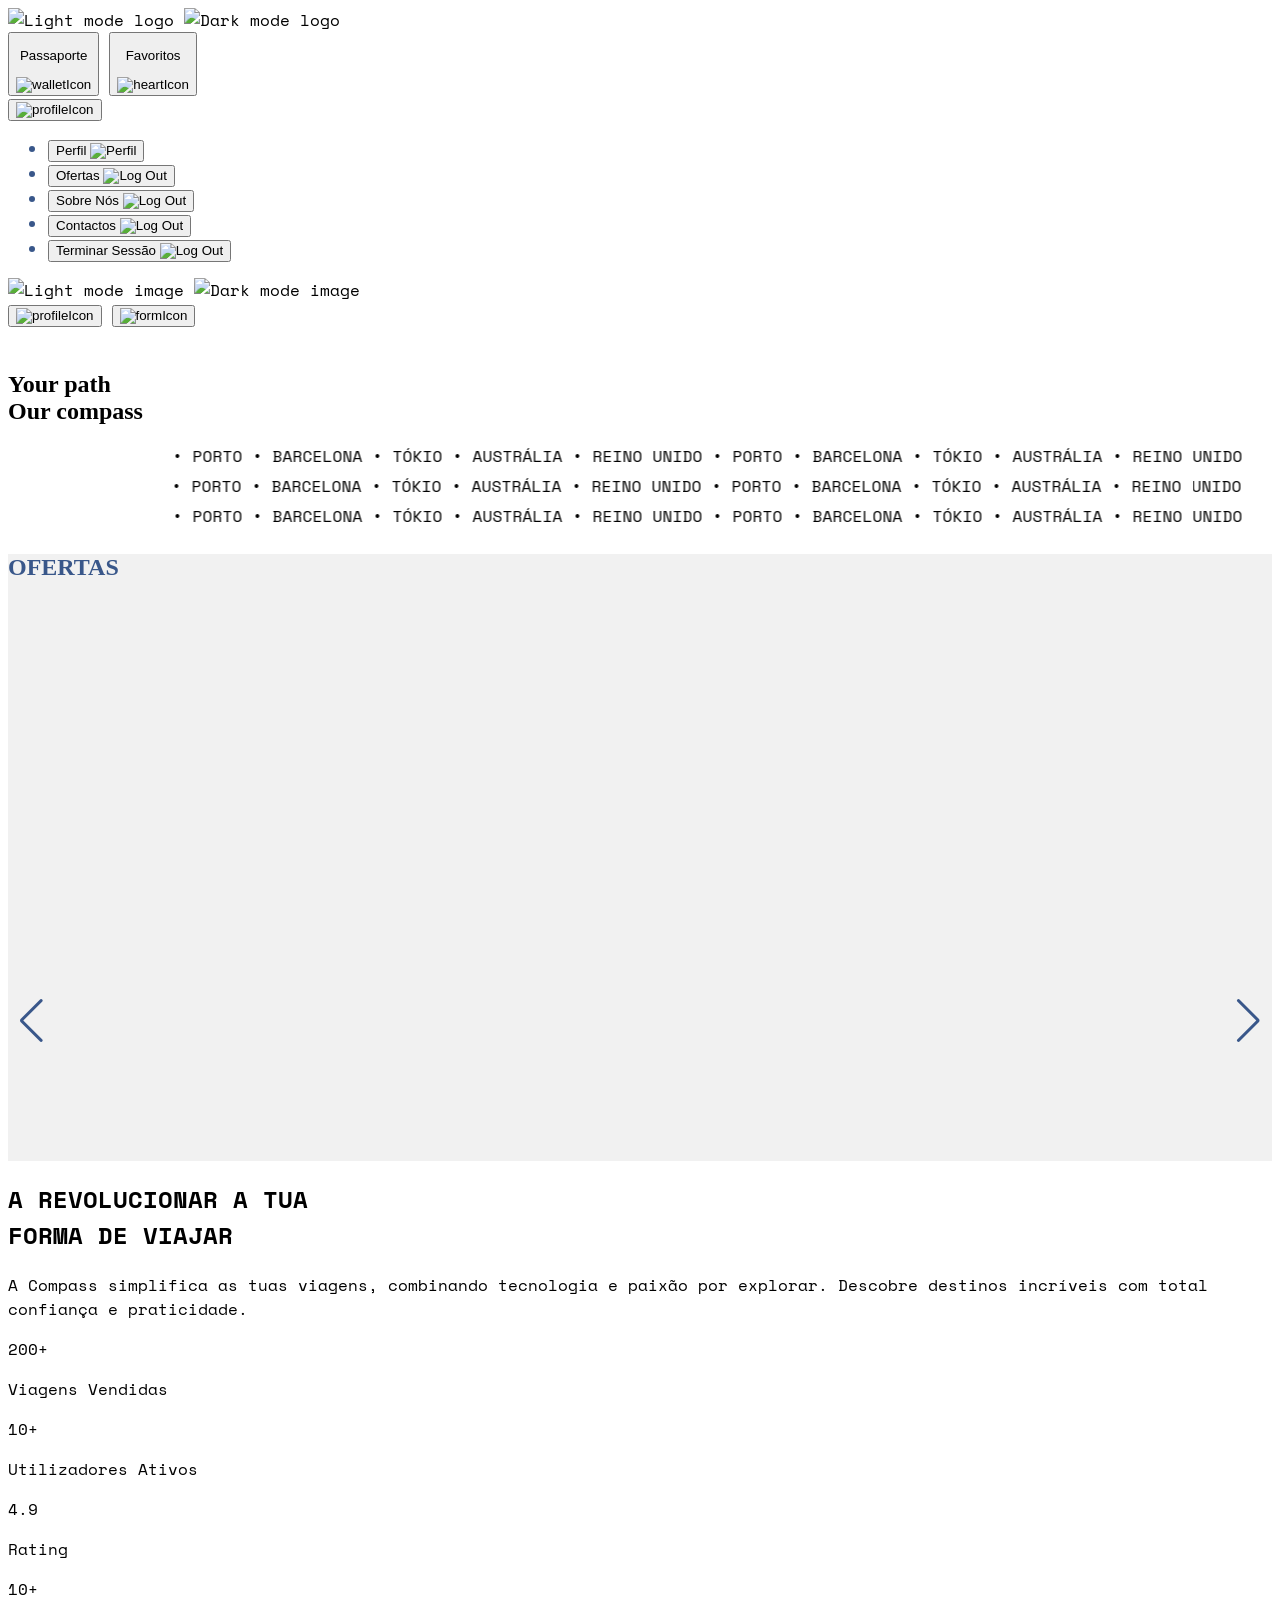
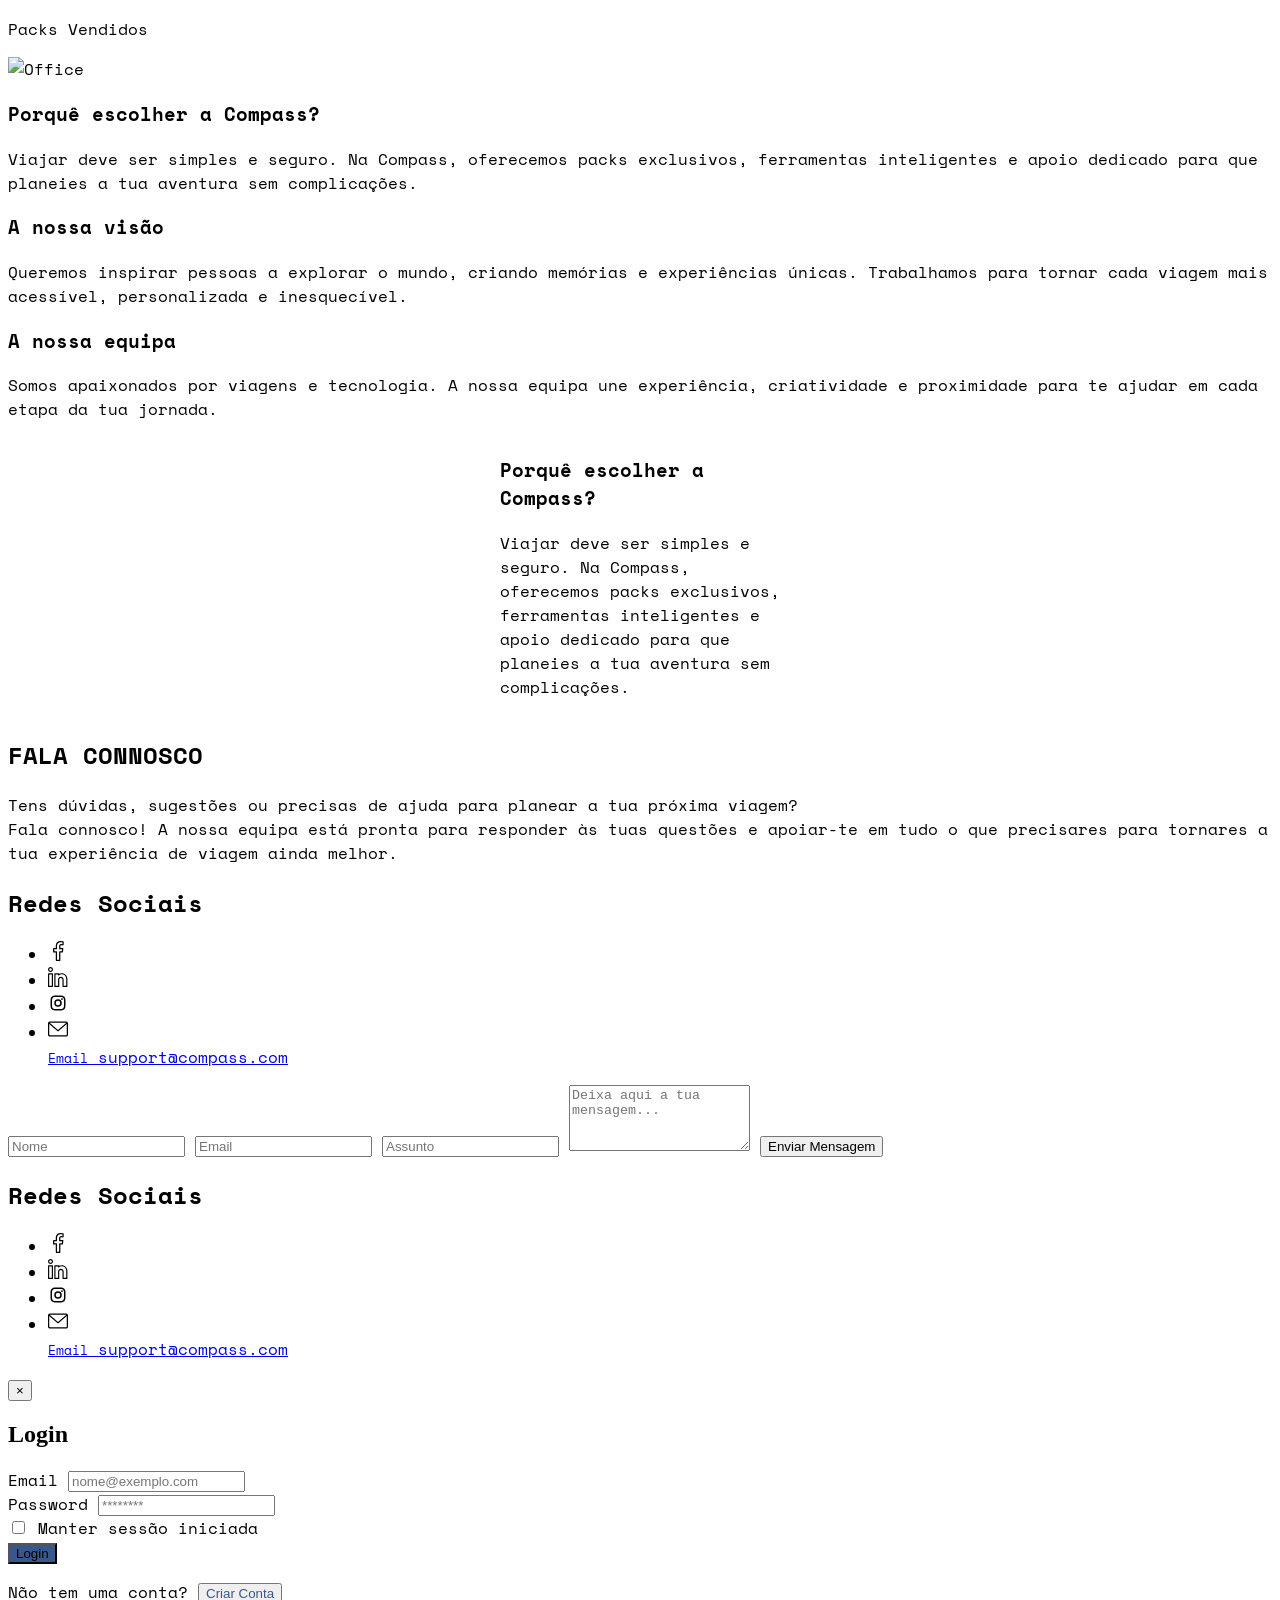
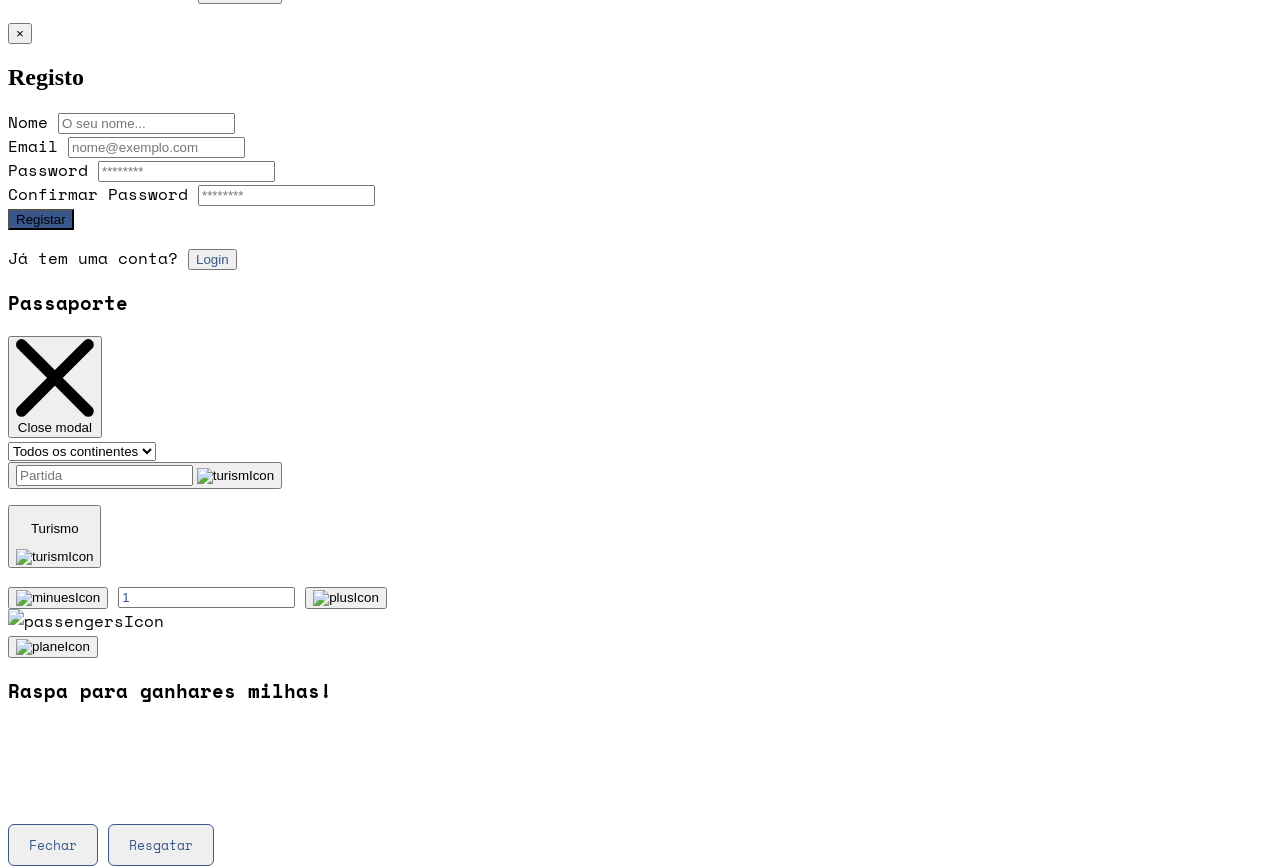
==== commit e146f8a9: "Merge branch 'migueljc-neto:main' into main" ====
--- a/index.html
+++ b/index.html
@@ -398,27 +398,20 @@
         class="h-screen bg-none bg-blue-950 snap-start flex flex-col justify-center items-center"
       >
         <div class="max-w-[1200px] max-h-full text-center">
-          <h2
-            class="text-2xl md:text-4xl mb-5 md:mb-10 mt-5 font-bold font-title leading-snug"
-          >
-            SOBRE NÓS
-          </h2>
           <div class="flex gap-10 text-center md:text-left px-0 md:px-4">
             <!-- Left Content -->
             <div class="flex-1">
-              <h2
-                class="text-sm sm:text-xl sm:text-2xl md:text-3xl lg:text-4xl text-white font-bold leading-snug mb-2 sm:mb-5"
-              >
-                A REVOLUCIONAR A TUA <br class="hidden lg:block" /><span
-                  class="underline"
-                  >FORMA DE VIAJAR</span
+              <div class="flex flex-col justify-between h-full">
+                <h2
+                  class="text-xl sm:text-xl sm:text-2xl md:text-3xl lg:text-4xl text-white font-bold leading-snug mb-2 sm:mb-5"
                 >
-              </h2>
-              <div
-                class="items-center md:items-left justify-between w-full block pr-0 md:pr-5"
-              >
+                  A REVOLUCIONAR A TUA <br class="hidden lg:block" /><span
+                    class="underline"
+                    >FORMA DE VIAJAR</span
+                  >
+                </h2>
                 <p
-                  class="text-white text-justify md:text-justify text-sm md:text-base leading-relaxed mb-6 max-w-full"
+                  class="text-white text-justify px-5 md:px-0 md:text-justify text-sm md:text-base leading-relaxed mb-6 max-w-full"
                 >
                   A Compass simplifica as tuas viagens, combinando tecnologia e
                   paixão por explorar. Descobre destinos incríveis com total
@@ -460,12 +453,12 @@
                   </div>
                 </div>
               </div>
-              <button
+              <!-- <button
                 class="btn-std bg-white hover:outline hover:outline-red-500 hover:bg-gray-200 border-blue-500 text-blue-500"
                 onclick="location.href='#contactsSect'"
               >
                 Contacta-nos
-              </button>
+              </button> -->
             </div>
             <!-- Right Image -->
             <div class="flex-1 hidden md:block">
@@ -479,33 +472,33 @@
 
           <!-- Features Section -->
           <div class="hidden md:grid mt-10 grid grid-cols-3 gap-6 px-0 md:px-4">
-            <div class="border border-[#E5E7EB] rounded-xl p-4 lg:p-6">
+            <div class="rounded-xl p-4 lg:p-6">
               <div class="flex items-start gap-3 mb-3">
                 <h3 class="font-semibold text-base">
                   Porquê escolher a Compass?
                 </h3>
               </div>
-              <p class="text-sm leading-relaxed text-justify">
+              <p class="text-sm leading-relaxed text-left">
                 Viajar deve ser simples e seguro. Na Compass, oferecemos packs
                 exclusivos, ferramentas inteligentes e apoio dedicado para que
                 planeies a tua aventura sem complicações.
               </p>
             </div>
-            <div class="border border-[#E5E7EB] rounded-xl p-4 lg:p-6">
+            <div class="p-4 lg:p-6">
               <div class="flex items-start gap-3 mb-3">
                 <h3 class="font-semibold text-base">A nossa visão</h3>
               </div>
-              <p class="text-sm leading-relaxed text-justify">
+              <p class="text-sm leading-relaxed text-left">
                 Queremos inspirar pessoas a explorar o mundo, criando memórias e
                 experiências únicas. Trabalhamos para tornar cada viagem mais
                 acessível, personalizada e inesquecível.
               </p>
             </div>
-            <div class="border border-[#E5E7EB] rounded-xl p-4 lg:p-6">
+            <div class="p-4 lg:p-6">
               <div class="flex items-start gap-3 mb-3">
                 <h3 class="font-semibold text-base">A nossa equipa</h3>
               </div>
-              <p class="text-sm leading-relaxed text-justify">
+              <p class="text-sm leading-relaxed text-left">
                 Somos apaixonados por viagens e tecnologia. A nossa equipa une
                 experiência, criatividade e proximidade para te ajudar em cada
                 etapa da tua jornada.
@@ -519,39 +512,33 @@
             class="block md:hidden swiper mobileFeatures px-5 mt-5 w-[95vw] max-w-[500px] mx-auto h-fit"
           >
             <div class="swiper-wrapper">
-              <div
-                class="swiper-slide border border-[#E5E7EB] rounded-xl p-6 pb-8"
-              >
+              <div class="swiper-slide rounded-xl p-6 pb-8">
                 <div class="flex items-start gap-3 mb-3">
                   <h3 class="font-semibold text-base">
                     Porquê escolher a Compass?
                   </h3>
                 </div>
-                <p class="text-sm leading-relaxed text-justify">
+                <p class="text-sm leading-relaxed text-left">
                   Viajar deve ser simples e seguro. Na Compass, oferecemos packs
                   exclusivos, ferramentas inteligentes e apoio dedicado para que
                   planeies a tua aventura sem complicações.
                 </p>
               </div>
-              <div
-                class="swiper-slide border border-[#E5E7EB] rounded-xl p-6 pb-8"
-              >
+              <div class="swiper-slide rounded-xl p-6 pb-8">
                 <div class="flex items-start gap-3 mb-3">
                   <h3 class="font-semibold text-base">A nossa visão</h3>
                 </div>
-                <p class="text-sm leading-relaxed text-justify">
+                <p class="text-sm leading-relaxed text-left">
                   Queremos inspirar pessoas a explorar o mundo, criando memórias
                   e experiências únicas. Trabalhamos para tornar cada viagem
                   mais acessível, personalizada e inesquecível.
                 </p>
               </div>
-              <div
-                class="swiper-slide border border-[#E5E7EB] rounded-xl p-6 pb-8"
-              >
+              <div class="swiper-slide p-6 pb-8">
                 <div class="flex items-start gap-3 mb-3">
                   <h3 class="font-semibold text-base">A nossa equipa</h3>
                 </div>
-                <p class="text-sm leading-relaxed text-justify">
+                <p class="text-sm leading-relaxed text-left">
                   Somos apaixonados por viagens e tecnologia. A nossa equipa une
                   experiência, criatividade e proximidade para te ajudar em cada
                   etapa da tua jornada.
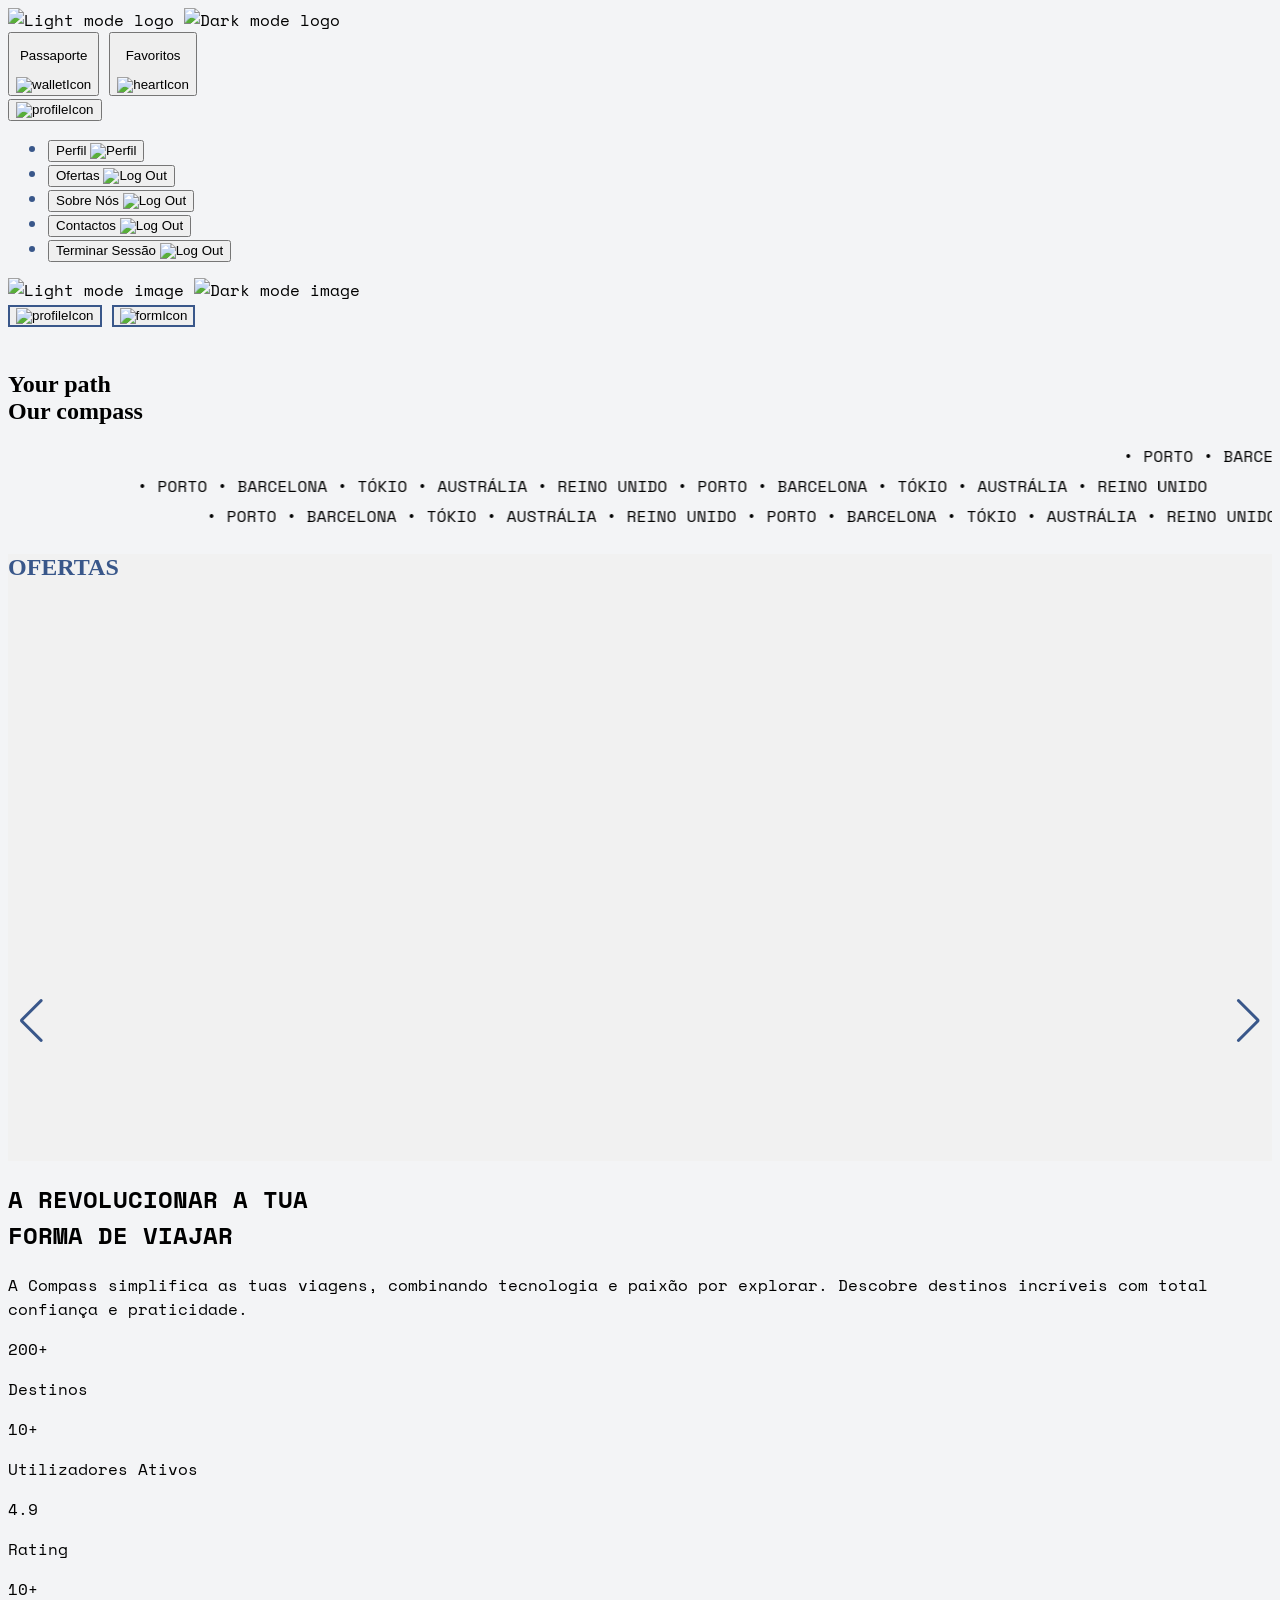
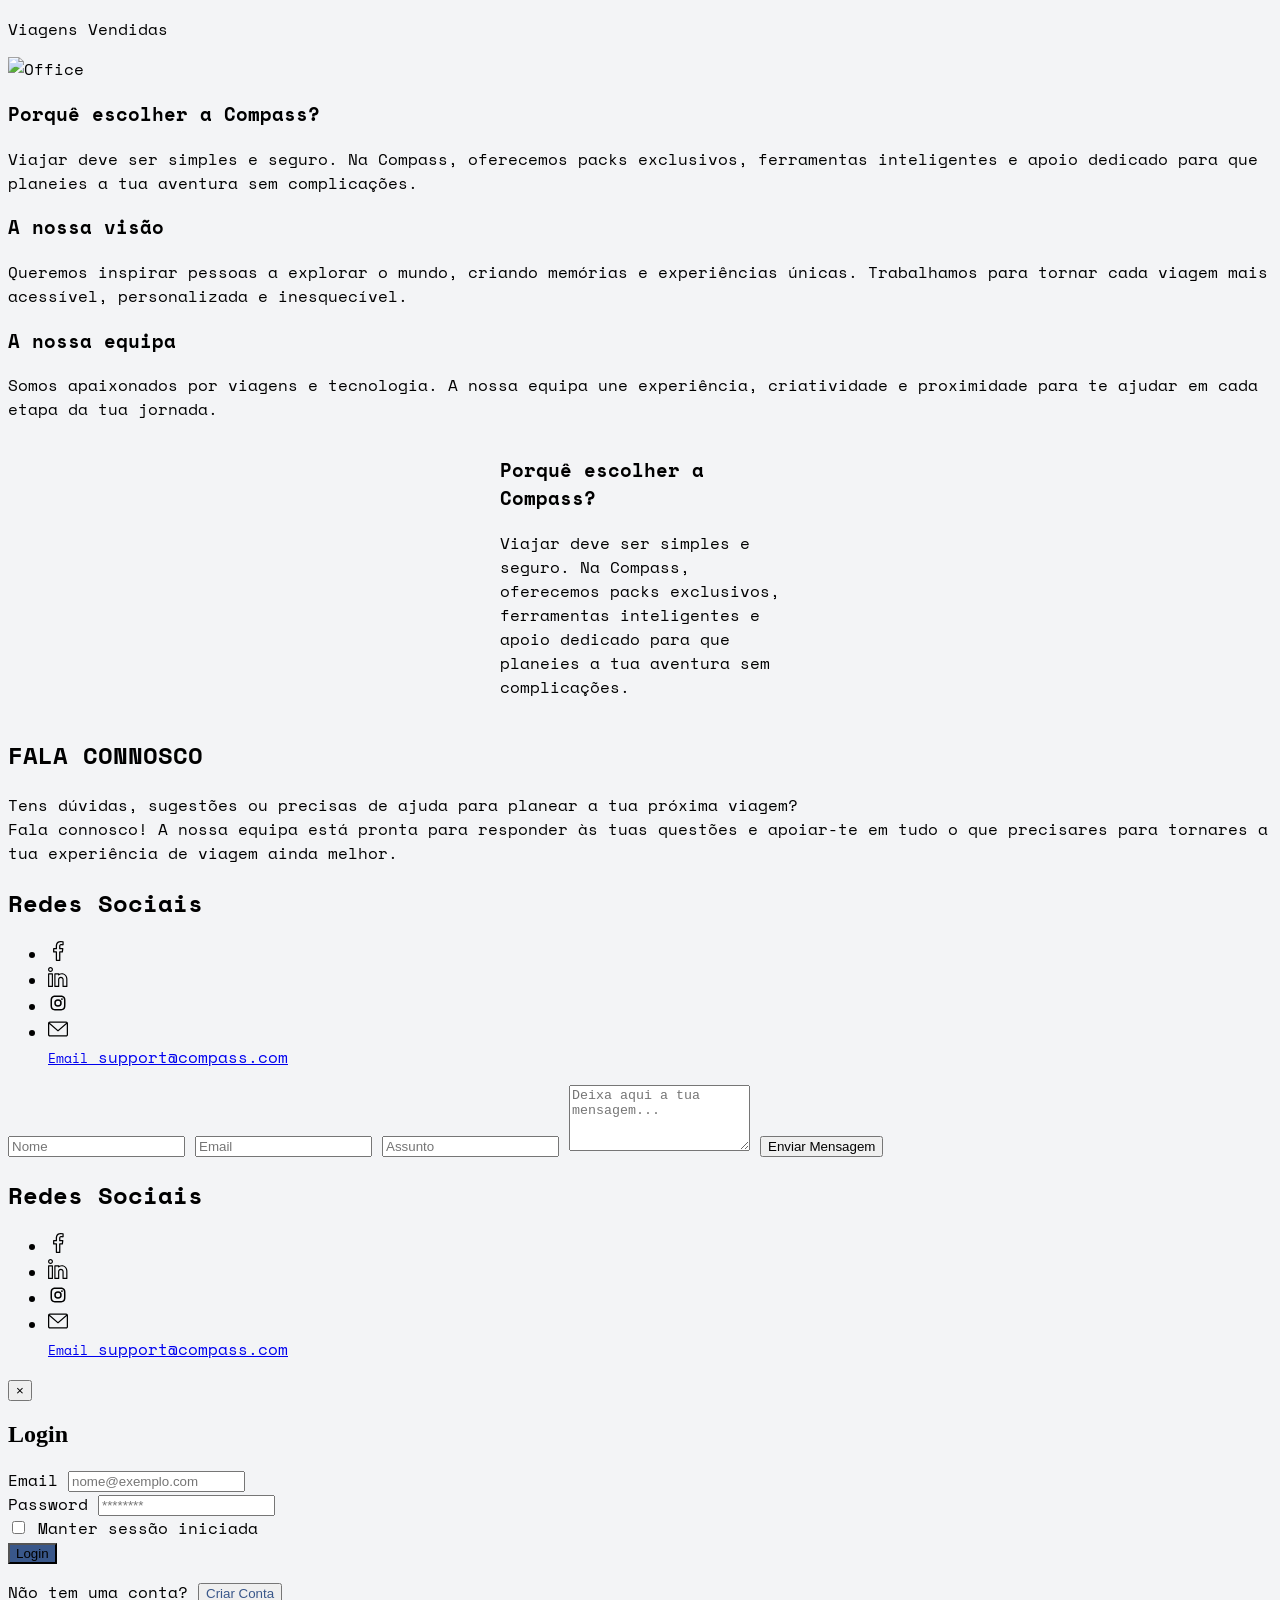
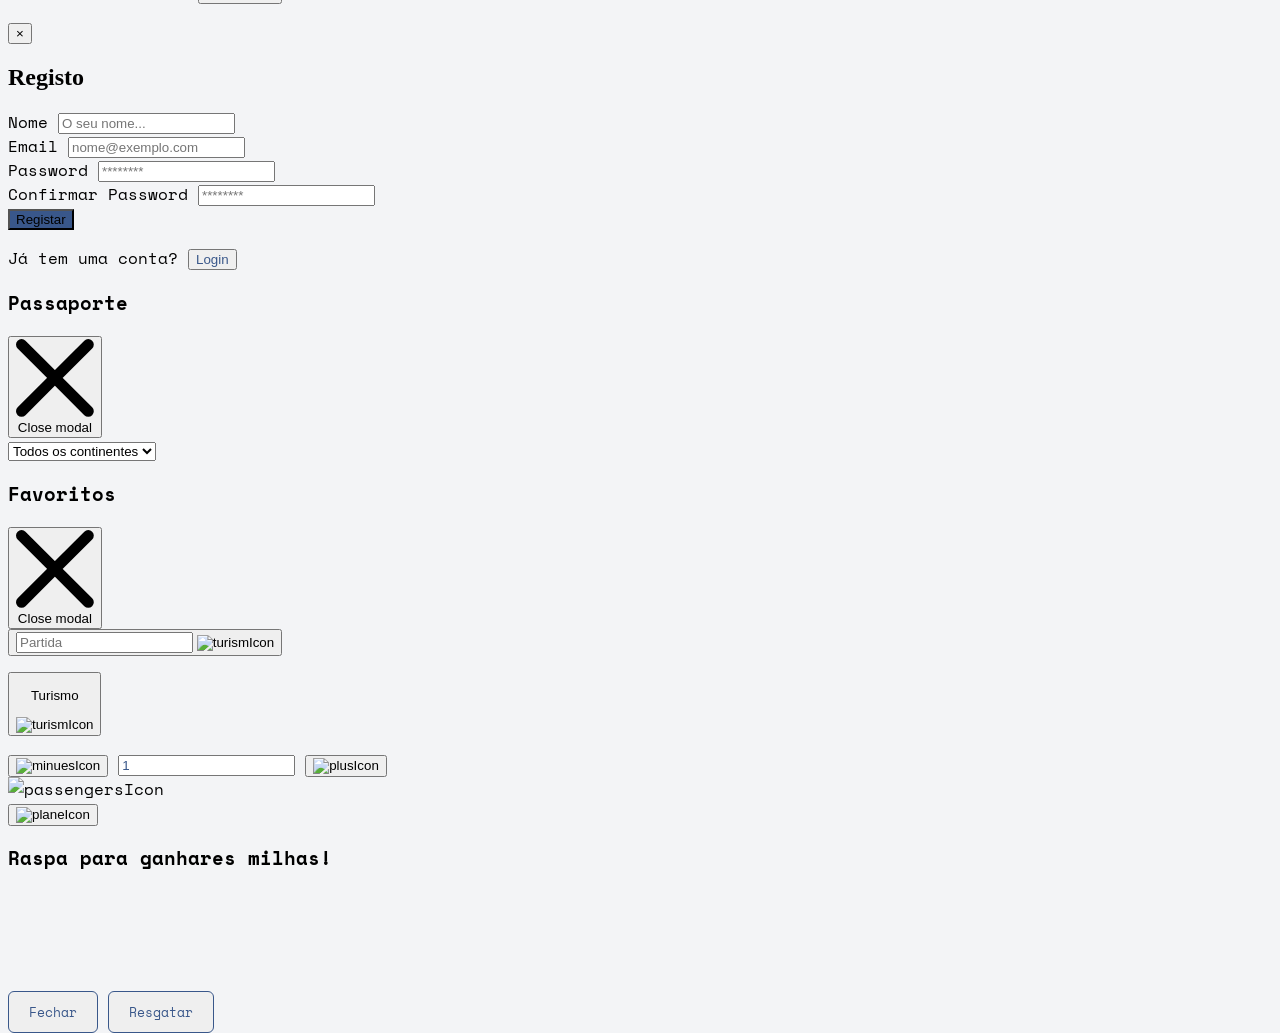
==== commit c1560ac3: "Merge branch 'migueljc-neto:main' into main" ====
--- a/index.html
+++ b/index.html
@@ -26,6 +26,8 @@
       rel="stylesheet"
       href="https://cdn.jsdelivr.net/npm/choices.js/public/assets/styles/choices.min.css"
     />
+    <!-- SweetAlert -->
+    <script src="https://cdn.jsdelivr.net/npm/sweetalert2@11"></script>
   </head>
   <body
     class="h-screen bg-slate-50 text-white dark:bg-blue-950 dark:text-white"
@@ -39,14 +41,16 @@
           <img
             id="logoLight"
             src="./img/logos/logo-11.png"
-            class="block dark:hidden h-[60px] w-auto"
+            class="block dark:hidden h-[60px] w-auto cursor-pointer"
             alt="Light mode logo"
+            onClick="location.href='#landingSect'"
           />
           <img
             id="logoDark"
             src="./img/logos/logoDarkmode_logotipo darkmode.png"
-            class="hidden dark:block h-[60px] w-auto"
+            class="hidden dark:block h-[60px] w-auto cursor-pointer"
             alt="Dark mode logo"
+            onClick="location.href='#landingSect'"
           />
         </div>
         <div id="formNavContainer" class="hidden lg:flex"></div>
@@ -61,6 +65,7 @@
           >
             <p id="passportText">Passaporte</p>
             <img
+              id="walletIcon"
               src="./img/icons/white/wallet.svg"
               alt="walletIcon"
               class="w-4"
@@ -71,9 +76,12 @@
           <button
             id="favoritesBtn"
             class="group cursor-pointer rounded-full border border-white hover:border-blue-500 px-4 py-2 flex items-center gap-2 backdrop-blur transition"
+            data-modal-target="favorites-modal"
+            data-modal-toggle="favorites-modal"
           >
             <p id="favoritesText">Favoritos</p>
             <img
+              id="favoritesIcon"
               src="./img/icons/white/heart.svg"
               alt="heartIcon"
               class="w-4"
@@ -98,6 +106,7 @@
               class="group cursor-pointer rounded-full border border-white hover:border-blue-500 p-3 flex backdrop-blur transition"
             >
               <img
+                id="profileIcon"
                 src="./img/icons/white/profile.svg"
                 alt="profileIcon"
                 class="w-4 h-4"
@@ -186,7 +195,7 @@
         </div>
 
         <!-- Mobile Logo -->
-        <div class="flex block lg:hidden items-center">
+        <div id="mobileLogo" class="flex block lg:hidden items-center">
           <img
             src="./img/logos/logo-11.png"
             class="block dark:hidden h-[60px] w-auto"
@@ -250,11 +259,12 @@
           ></video> -->
           <img
             src="https://images.unsplash.com/photo-1489914169085-9b54fdd8f2a2?q=80&w=3270&auto=format&fit=crop&ixlib=rb-4.1.0&ixid=M3wxMjA3fDB8MHxwaG90by1wYWdlfHx8fGVufDB8fHx8fA%3D%3D"
+            class="object-cover h-full w-full"
             alt=""
           />
         </div>
         <h1
-          class="space-y-2 z-10 text-4xl font-bold tracking-tight text-gray-900 sm:text-5xl md:text-6xl p-6"
+          class="space-y-2 z-10 text-4xl font-bold tracking-tight text-gray-900 sm:text-5xl md:text-6xl p-6 text-center"
         >
           <span class="block text-white">
             Your path<br />
@@ -274,7 +284,10 @@
             behavior="alternate"
             direction="left"
           >
-            <div class="marquee-track animate-marquee-left whitespace-nowrap">
+            <div
+              id="marquee1"
+              class="marquee-track animate-marquee-left whitespace-nowrap"
+            >
               <span class="text-4xl mx-4">•</span>
               <span class="text-4xl mx-4">PORTO</span>
               <span class="text-4xl mx-4">•</span>
@@ -301,6 +314,7 @@
           <!-- Second marquee (right direction) -->
           <div class="marquee-group">
             <marquee
+              id="marquee2"
               class="marquee-track animate-marquee-right whitespace-nowrap"
               loop="infinite"
               behavior="alternate"
@@ -334,7 +348,10 @@
             behavior="alternate"
             direction="left"
           >
-            <div class="marquee-track animate-marquee-left whitespace-nowrap">
+            <div
+              id="marquee3"
+              class="marquee-track animate-marquee-left whitespace-nowrap"
+            >
               <span class="text-4xl mx-4">•</span>
               <span class="text-4xl mx-4">PORTO</span>
               <span class="text-4xl mx-4">•</span>
@@ -397,7 +414,7 @@
         id="aboutSect"
         class="h-screen bg-none bg-blue-950 snap-start flex flex-col justify-center items-center"
       >
-        <div class="max-w-[1200px] max-h-full text-center">
+        <div class="max-w-[1200px] max-h-full mt-5 sm:mt-0 text-center">
           <div class="flex gap-10 text-center md:text-left px-0 md:px-4">
             <!-- Left Content -->
             <div class="flex-1">
@@ -405,8 +422,8 @@
                 <h2
                   class="text-xl sm:text-xl sm:text-2xl md:text-3xl lg:text-4xl text-white font-bold leading-snug mb-2 sm:mb-5"
                 >
-                  A REVOLUCIONAR A TUA <br class="hidden lg:block" /><span
-                    class="underline"
+                  A REVOLUCIONAR A TUA
+                  <br class="block sm:hidden lg:block" /><span class="underline"
                     >FORMA DE VIAJAR</span
                   >
                 </h2>
@@ -422,15 +439,19 @@
                   class="flex justify-around mb-6 md:text-center md:justify-between max-w-full md:max-w-xl"
                 >
                   <div class="px-3">
-                    <p class="text-blue-500 font-bold text-sm sm:text-lg">
+                    <p
+                      id="soldFlights"
+                      class="text-blue-500 font-bold text-sm sm:text-lg"
+                    >
                       200+
                     </p>
-                    <p class="text-gray-400 text-xs sm:text-sm">
-                      Viagens Vendidas
-                    </p>
+                    <p class="text-gray-400 text-xs sm:text-sm">Destinos</p>
                   </div>
                   <div class="px-3">
-                    <p class="text-blue-500 font-bold text-sm sm:text-lg">
+                    <p
+                      id="activeUsers"
+                      class="text-blue-500 font-bold text-sm sm:text-lg"
+                    >
                       10+
                     </p>
                     <p class="text-gray-400 text-xs sm:text-sm">
@@ -444,11 +465,14 @@
                     <p class="text-gray-400 text-xs sm:text-sm">Rating</p>
                   </div>
                   <div class="px-3">
-                    <p class="text-blue-500 font-bold text-sm sm:text-lg">
+                    <p
+                      id="soldTrips"
+                      class="text-blue-500 font-bold text-sm sm:text-lg"
+                    >
                       10+
                     </p>
                     <p class="text-gray-400 text-xs sm:text-sm">
-                      Packs Vendidos
+                      Viagens Vendidas
                     </p>
                   </div>
                 </div>
@@ -555,7 +579,7 @@
       >
         <div class="p-4">
           <div
-            class="block md:flex items-start gap-4 md:gap-12 p-0 sm:p-4 md:p-8 mx-auto max-w-[1200px] rounded-md"
+            class="block md:flex items-start gap-4 md:gap-12 p-0 mt-5 sm:mt-0 sm:p-4 md:p-8 mx-auto max-w-[1200px] rounded-md"
           >
             <div>
               <div>
@@ -663,35 +687,36 @@
               </div>
             </div>
 
-            <form class="space-y-4">
+            <form id="contactForm" class="space-y-3 md:space-y-4">
               <input
                 type="text"
                 placeholder="Nome"
-                class="w-full text-slate-900 rounded-md py-1.5 md:py-2.5 px-2 md:px-4 border border-gray-300 text-sm outline-0 focus:border-blue-500"
+                class="w-full text-slate-900 text-xs md:text-base rounded-md py-1.5 md:py-2.5 px-2 md:px-4 border border-gray-300 outline-0 focus:border-blue-500"
               />
               <input
                 type="email"
                 placeholder="Email"
-                class="w-full text-slate-900 rounded-md py-1.5 md:py-2.5 px-2 md:px-4 border border-gray-300 text-sm outline-0 focus:border-blue-500"
+                class="w-full text-slate-900 rounded-md py-1.5 md:py-2.5 px-2 md:px-4 border border-gray-300 text-xs md:text-base outline-0 focus:border-blue-500"
               />
               <input
                 type="text"
                 placeholder="Assunto"
-                class="w-full text-slate-900 rounded-md py-1.5 md:py-2.5 px-2 md:px-4 border border-gray-300 text-sm outline-0 focus:border-blue-500"
+                class="w-full text-slate-900 rounded-md py-1.5 md:py-2.5 px-2 md:px-4 border border-gray-300 text-xs md:text-base outline-0 focus:border-blue-500"
               />
               <textarea
                 placeholder="Deixa aqui a tua mensagem..."
                 rows="4"
-                class="w-full text-slate-900 rounded-md py-1.5 md:py-2.5 px-2 md:px-4 border border-gray-300 text-sm pt-2.5 outline-0 focus:border-blue-500"
+                class="w-full text-slate-900 rounded-md py-1.5 md:py-2.5 px-2 md:px-4 border border-gray-300 text-xs md:text-base pt-2.5 outline-0 focus:border-blue-500"
               ></textarea>
               <button
-                type="button"
-                class="text-white bg-blue-600 hover:bg-blue-700 rounded-md text-sm font-medium px-4 py-2.5 w-full cursor-pointer border-0 mt-2"
+                type="submit"
+                style="margin-top: 6px"
+                class="text-white text-xs md:text-base bg-blue-600 hover:bg-blue-700 rounded-md font-medium px-4 py-2.5 w-full cursor-pointer border-0"
               >
                 Enviar Mensagem
               </button>
             </form>
-            <div class="flex gap-4 md:hidden">
+            <div class="flex gap-4 hidden">
               <div class="mt-5">
                 <h2 class="text-white text-base font-semibold">
                   Redes Sociais
@@ -964,14 +989,12 @@
       </section>
     </main>
 
-    <!-- Modal Passport -->
-
-    <!-- Main modal -->
+    <!-- Modal Passaport -->
     <div
       id="passport-modal"
       tabindex="-1"
       aria-hidden="true"
-      class="hidden overflow-y-auto overflow-x-hidden fixed top-0 right-0 left-0 z-50 justify-center items-center w-full md:inset-0 h-[calc(100%-1rem)] max-h-full"
+      class="hidden overflow-y-auto overflow-x-hidden fixed top-0 right-0 left-0 z-50 justify-center items-center w-full backdrop-blur-sm h-[calc(100%-1rem)] max-h-full"
     >
       <div class="relative p-4 w-full max-w-2xl max-h-full">
         <!-- Modal content -->
@@ -1023,7 +1046,55 @@
       </div>
     </div>
 
-    <footer class="w-screen h-fit py-20 bottom-0 fixed">
+    <!-- Modal Favoritos -->
+    <div
+      id="favorites-modal"
+      tabindex="-1"
+      aria-hidden="true"
+      class="hidden flex overflow-y-auto backdrop-blur-sm overflow-x-hidden fixed items-center top-0 right-0 left-0 z-50 w-full h-screen"
+    >
+      <div class="relative p-4 w-full max-w-2xl max-h-full">
+        <!-- Modal content -->
+        <div
+          class="relative bg-white rounded-lg shadow-sm -translate-y-1/2 z-50"
+        >
+          <!-- Modal header -->
+          <div
+            class="flex items-center justify-between p-4 md:p-5 border-b rounded-t dark:border-gray-600 border-gray-200"
+          >
+            <h3 class="text-xl font-semibold text-blue-950">Favoritos</h3>
+            <button
+              type="button"
+              class="text-gray-400 bg-transparent hover:bg-gray-200 hover:text-gray-900 rounded-lg text-sm w-8 h-8 ms-auto inline-flex justify-center items-center dark:hover:bg-gray-600 dark:hover:text-white"
+              data-modal-hide="favorites-modal"
+            >
+              <svg
+                class="w-3 h-3"
+                aria-hidden="true"
+                xmlns="http://www.w3.org/2000/svg"
+                fill="none"
+                viewBox="0 0 14 14"
+              >
+                <path
+                  stroke="currentColor"
+                  stroke-linecap="round"
+                  stroke-linejoin="round"
+                  stroke-width="2"
+                  d="m1 1 6 6m0 0 6 6M7 7l6-6M7 7l-6 6"
+                />
+              </svg>
+              <span class="sr-only">Close modal</span>
+            </button>
+          </div>
+          <div
+            id="favoritesModalGrid"
+            class="p-4 md:p-5 grid grid-cols-4 col-span-fit gap-2"
+          ></div>
+        </div>
+      </div>
+    </div>
+
+    <footer class="w-screen h-fit z-20 py-20 bottom-0 fixed">
       <!-- Flight search Form -->
       <div
         id="mainForm"
@@ -1041,6 +1112,8 @@
             type="text"
             id="inputOriginSearch"
             class="w-[8ch]"
+            maxlength="3"
+            minlength="3"
             placeholder="Partida"
             autocomplete="off"
           />
@@ -1050,11 +1123,11 @@
         <!-- Airport Selector Dropdown -->
         <div
           id="airportDropdown"
-          class="z-10 hidden bg-white rounded-md w-fit border-1 border-blue-900"
+          class="hidden bg-white rounded-md w-fit border-1 border-blue-900"
         >
           <ul
             id="airportsUl"
-            class="rounded-md max-h-[180px] overflow-y-auto"
+            class="rounded-md z-10 max-h-[180px] overflow-y-auto"
             aria-labelledby="dropdownTopButton"
           ></ul>
         </div>
@@ -1176,9 +1249,6 @@
         </div>
       </div>
     </div>
-
-    <!-- Choices.js -->
-    <script src="https://cdn.jsdelivr.net/npm/choices.js/public/assets/scripts/choices.min.js"></script>
     <!-- Flowbite -->
     <script src="https://cdn.jsdelivr.net/npm/flowbite@3.1.2/dist/flowbite.min.js"></script>
     <!-- Swiper JS -->
--- a/css/style.css
+++ b/css/style.css
@@ -18,14 +18,6 @@
 body {
   background-color: #f3f4f6;
   font-family: "Space Mono", sans-serif;
-  background: url("../img/images/bg-1.png") repeat-y;
-  background-position: bottom;
-}
-
-#landingSect {
-  background: url("../img/images/bgsect1.png") no-repeat;
-  background-size: top;
-  background-position: bottom;
 }
 
 #packsOffers {
--- a/css/navbar.css
+++ b/css/navbar.css
@@ -0,0 +1,18 @@
+.color-primary,
+#navbar-datepicker {
+  color: #39578a !important;
+}
+
+#navbar-datepicker {
+  border-color: #39578a;
+}
+
+#profileSidebar,
+#formSidebar {
+  border: 2px, solid, #39578a;
+}
+
+.activeSideBar {
+  border: 2px, solid, #39578a;
+  border-right: 0 !important;
+}
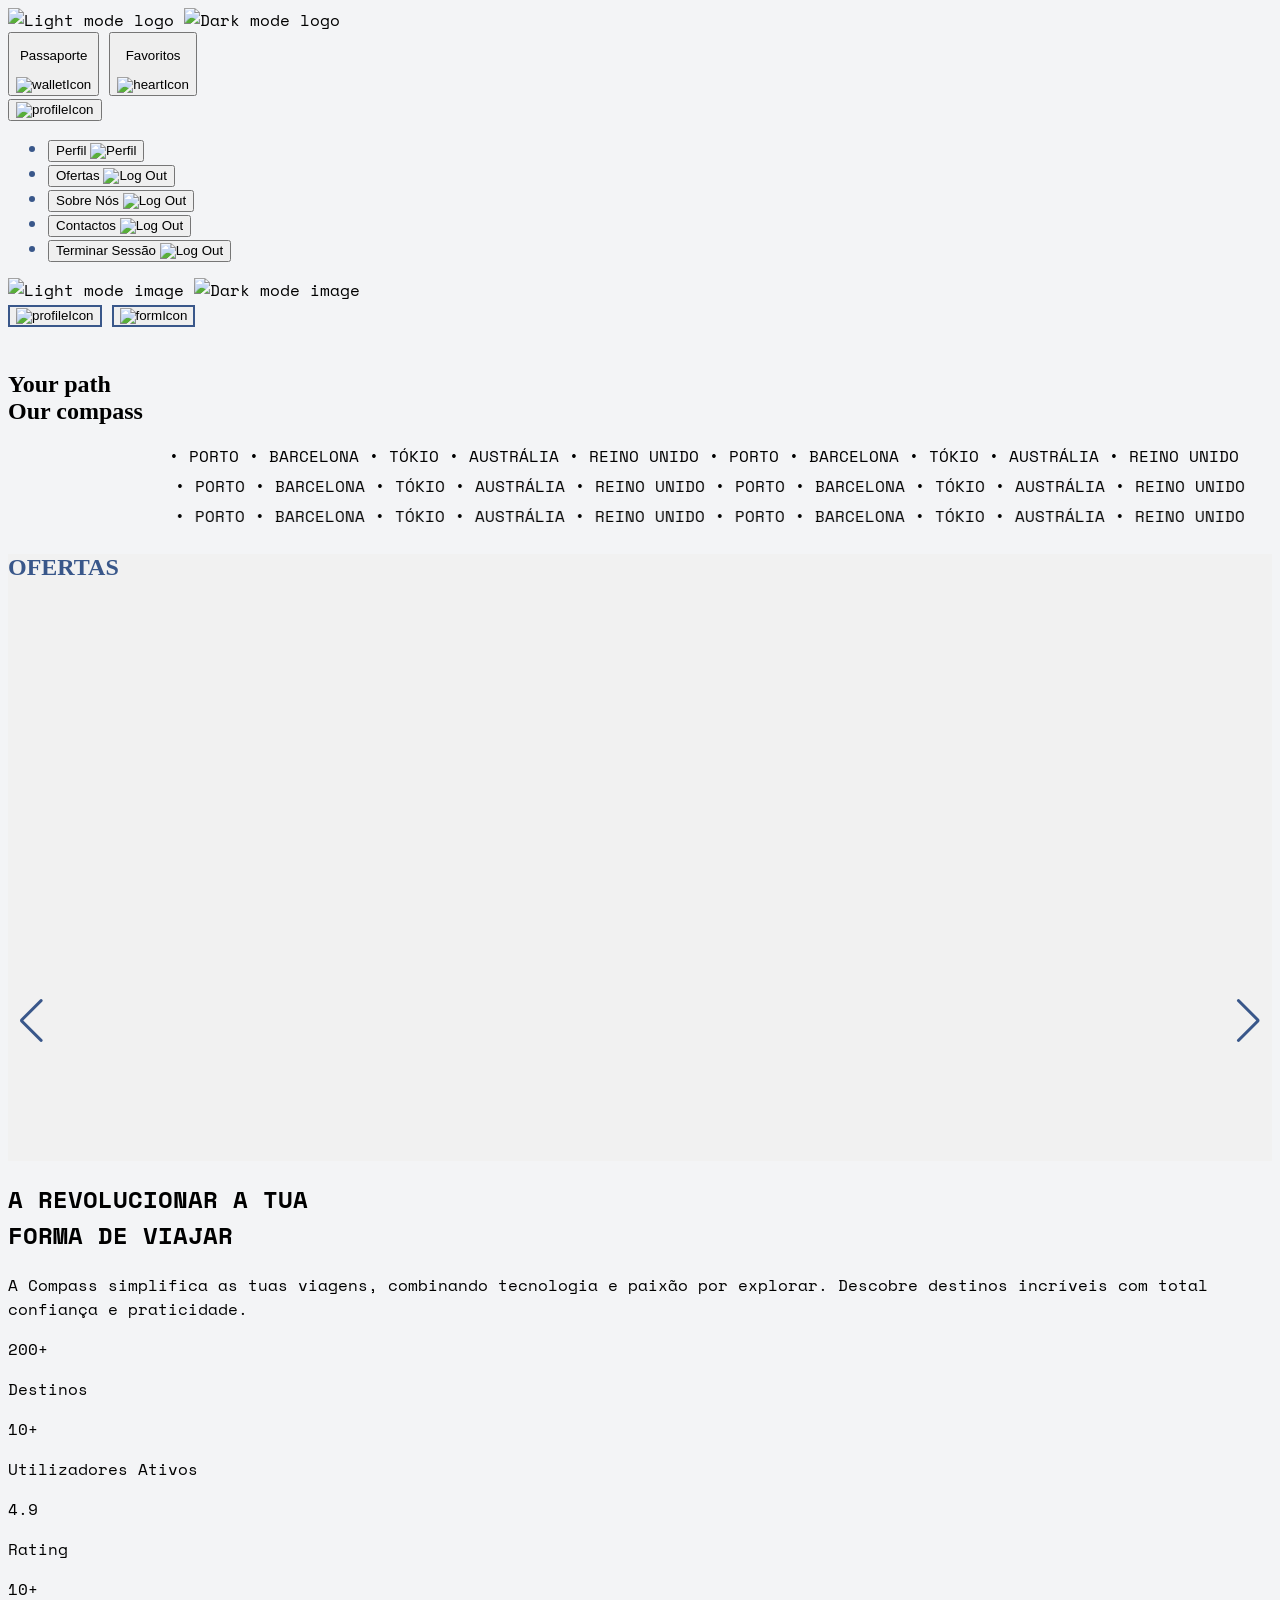
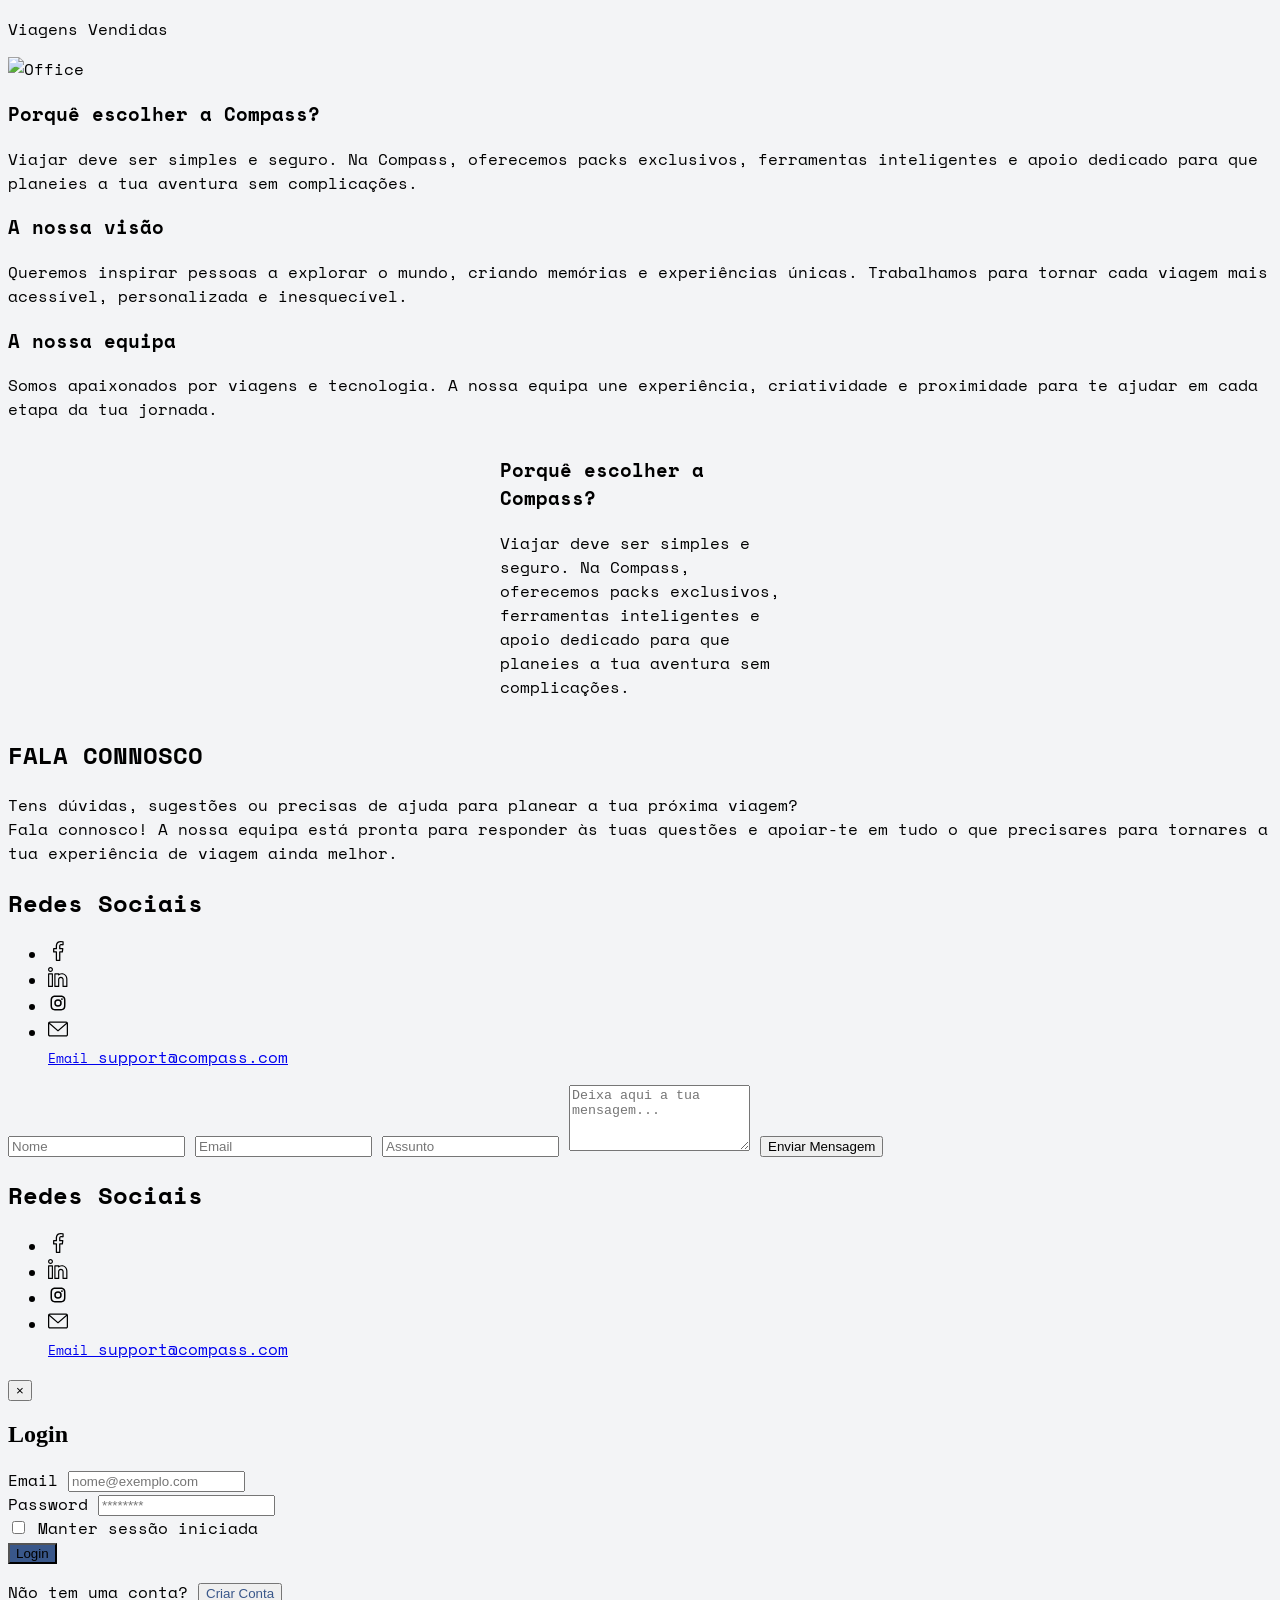
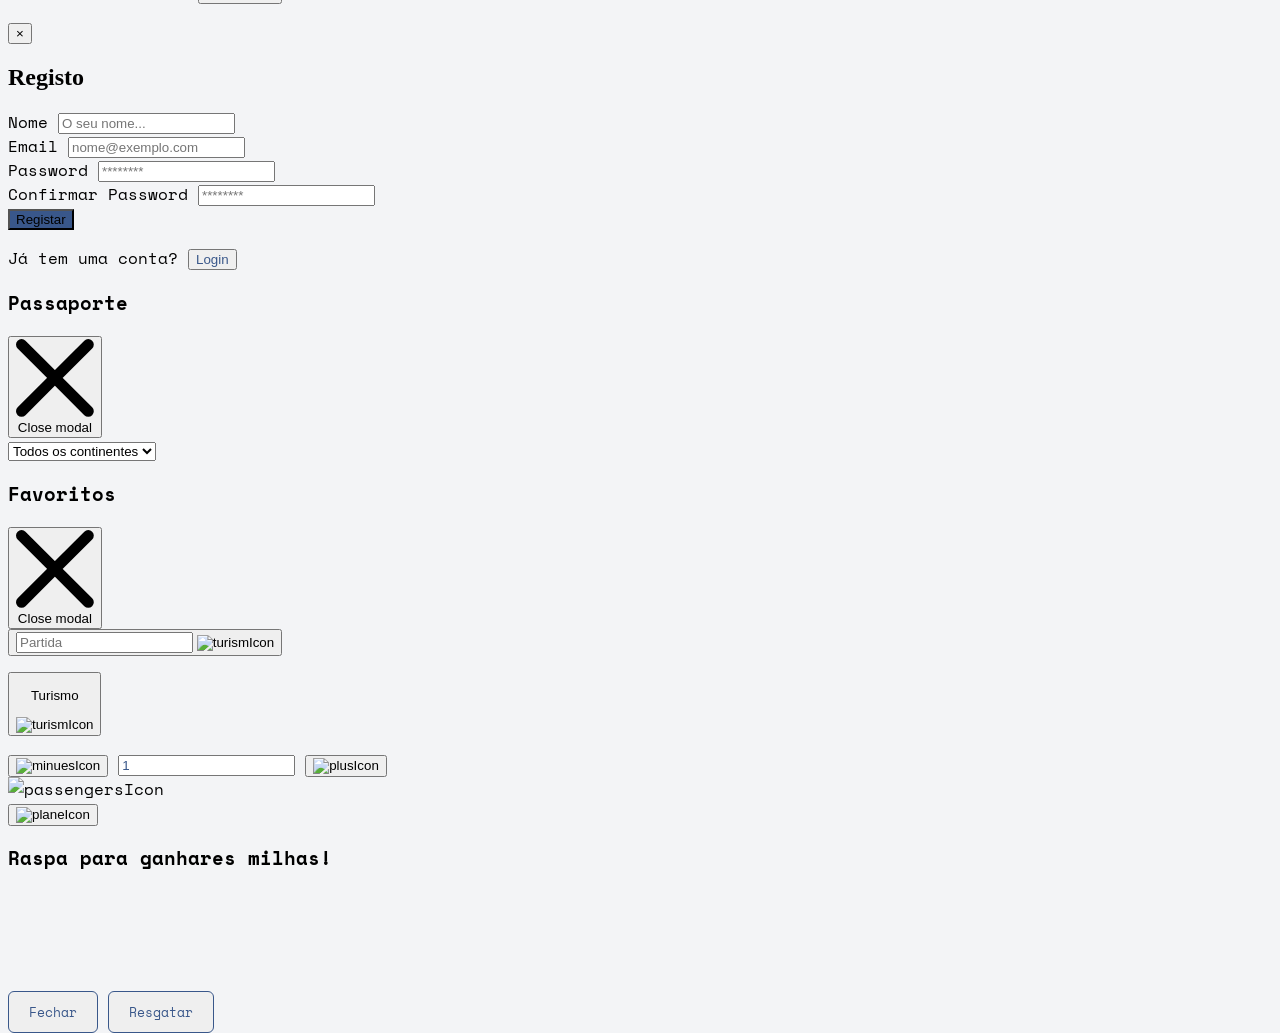
==== commit daa52b2b: "Merge branch 'migueljc-neto:main' into main" ====
--- a/index.html
+++ b/index.html
@@ -692,21 +692,25 @@
                 type="text"
                 placeholder="Nome"
                 class="w-full text-slate-900 text-xs md:text-base rounded-md py-1.5 md:py-2.5 px-2 md:px-4 border border-gray-300 outline-0 focus:border-blue-500"
+                required
               />
               <input
                 type="email"
                 placeholder="Email"
                 class="w-full text-slate-900 rounded-md py-1.5 md:py-2.5 px-2 md:px-4 border border-gray-300 text-xs md:text-base outline-0 focus:border-blue-500"
+                required
               />
               <input
                 type="text"
                 placeholder="Assunto"
                 class="w-full text-slate-900 rounded-md py-1.5 md:py-2.5 px-2 md:px-4 border border-gray-300 text-xs md:text-base outline-0 focus:border-blue-500"
+                required
               />
               <textarea
                 placeholder="Deixa aqui a tua mensagem..."
                 rows="4"
                 class="w-full text-slate-900 rounded-md py-1.5 md:py-2.5 px-2 md:px-4 border border-gray-300 text-xs md:text-base pt-2.5 outline-0 focus:border-blue-500"
+                required
               ></textarea>
               <button
                 type="submit"
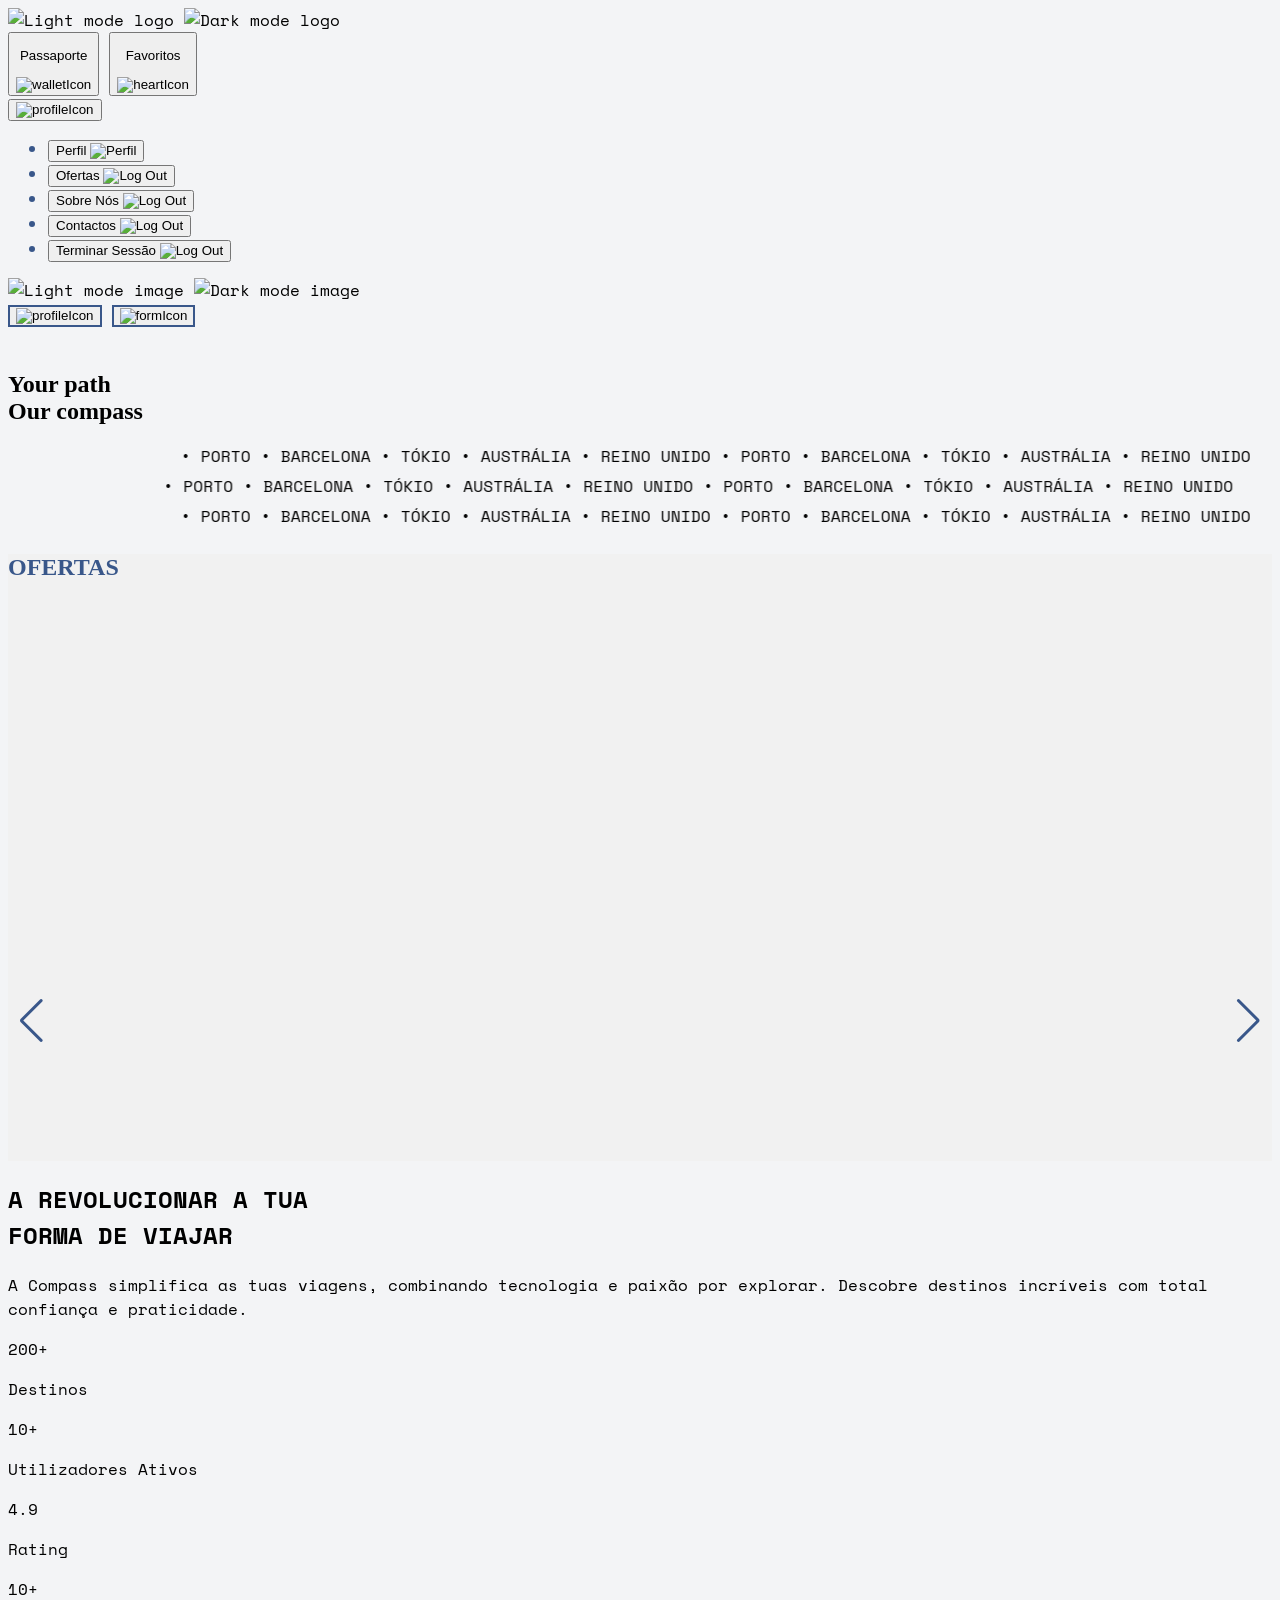
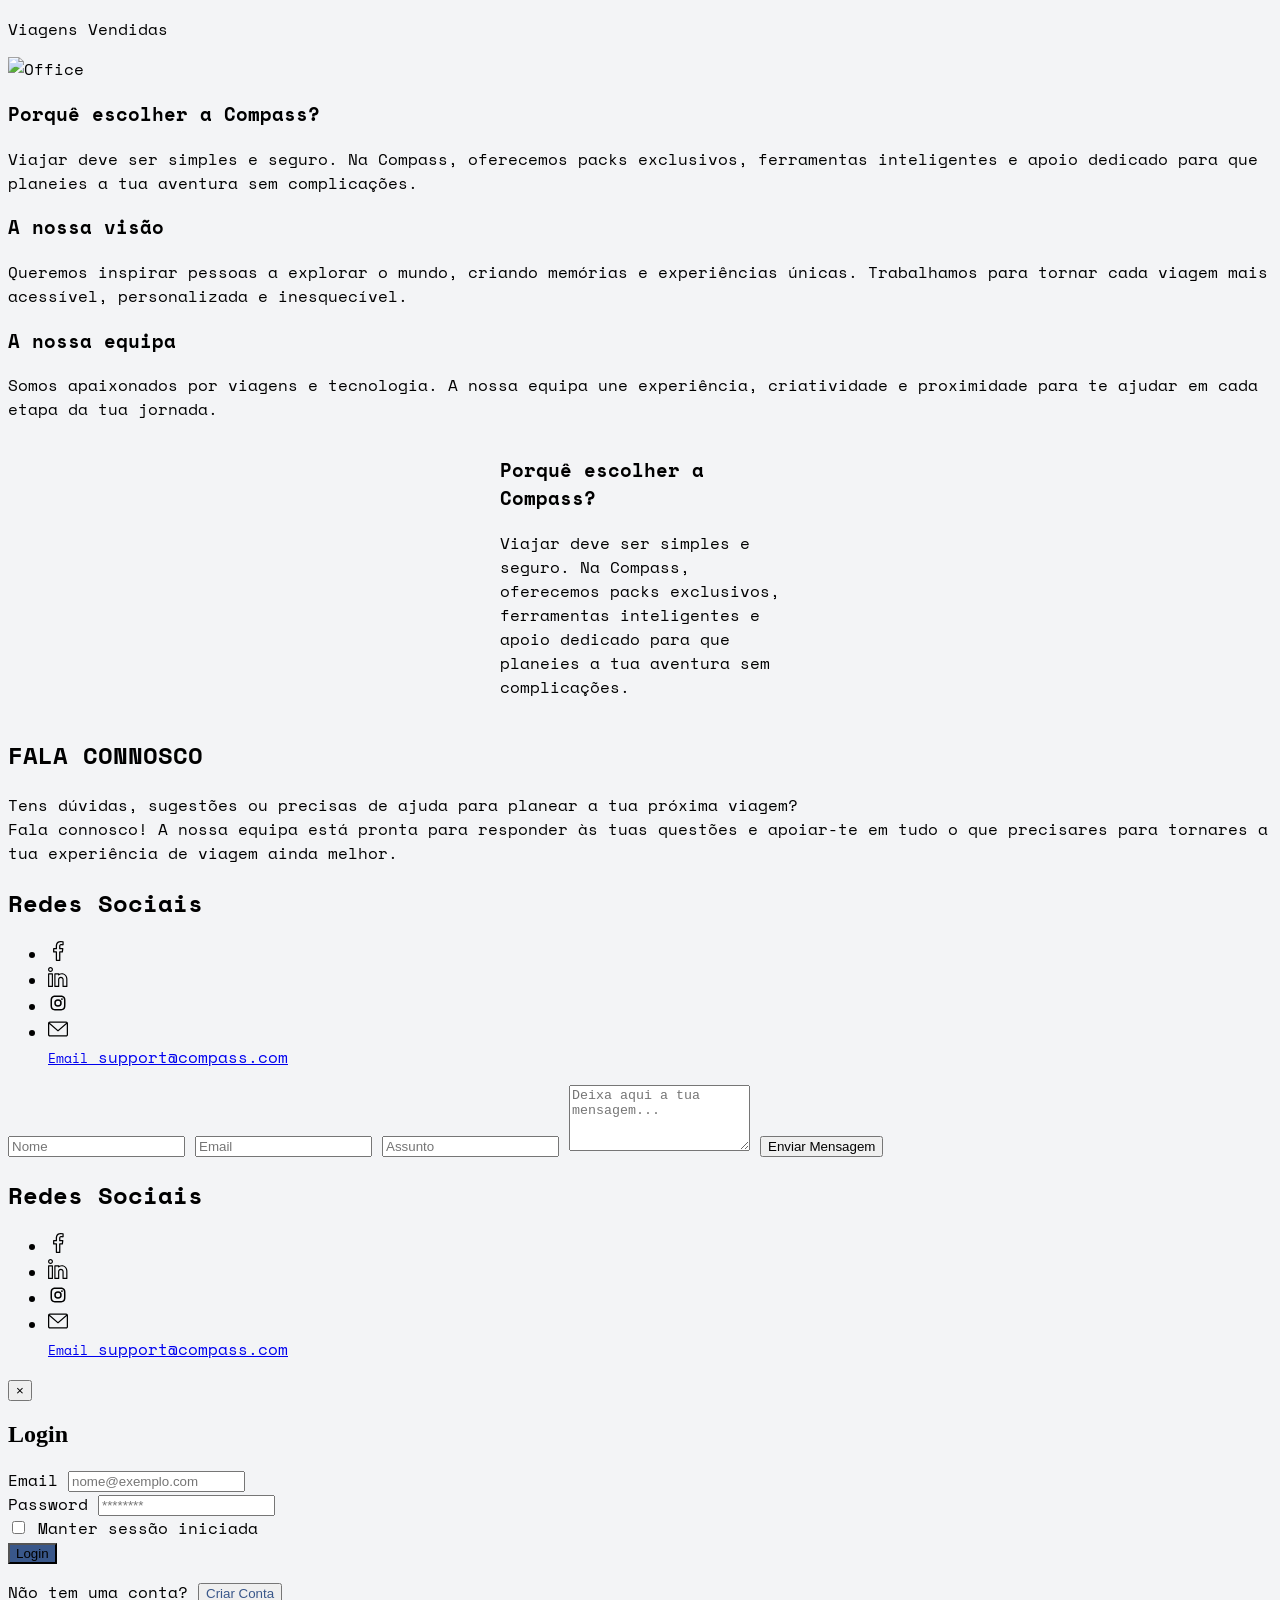
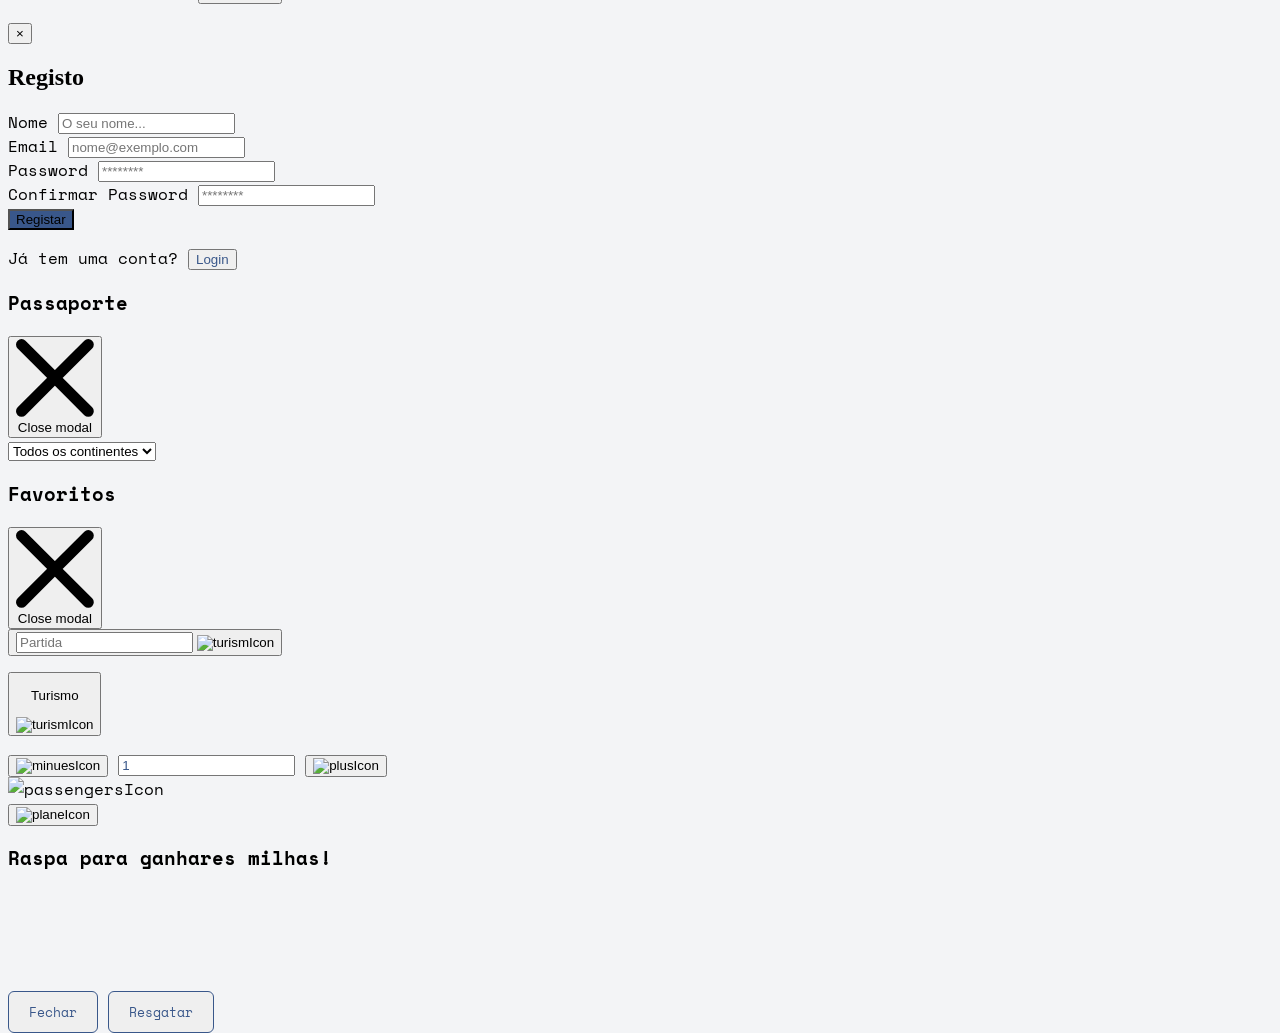
==== commit 62d190da: "Merge branch 'migueljc-neto:main' into main" ====
--- a/index.html
+++ b/index.html
@@ -1092,7 +1092,7 @@
           </div>
           <div
             id="favoritesModalGrid"
-            class="p-4 md:p-5 grid grid-cols-4 col-span-fit gap-2"
+            class="p-4 md:p-5 grid grid-cols-2 md:grid-cols-3 lg:grid-cols-4 col-span-fit gap-2"
           ></div>
         </div>
       </div>
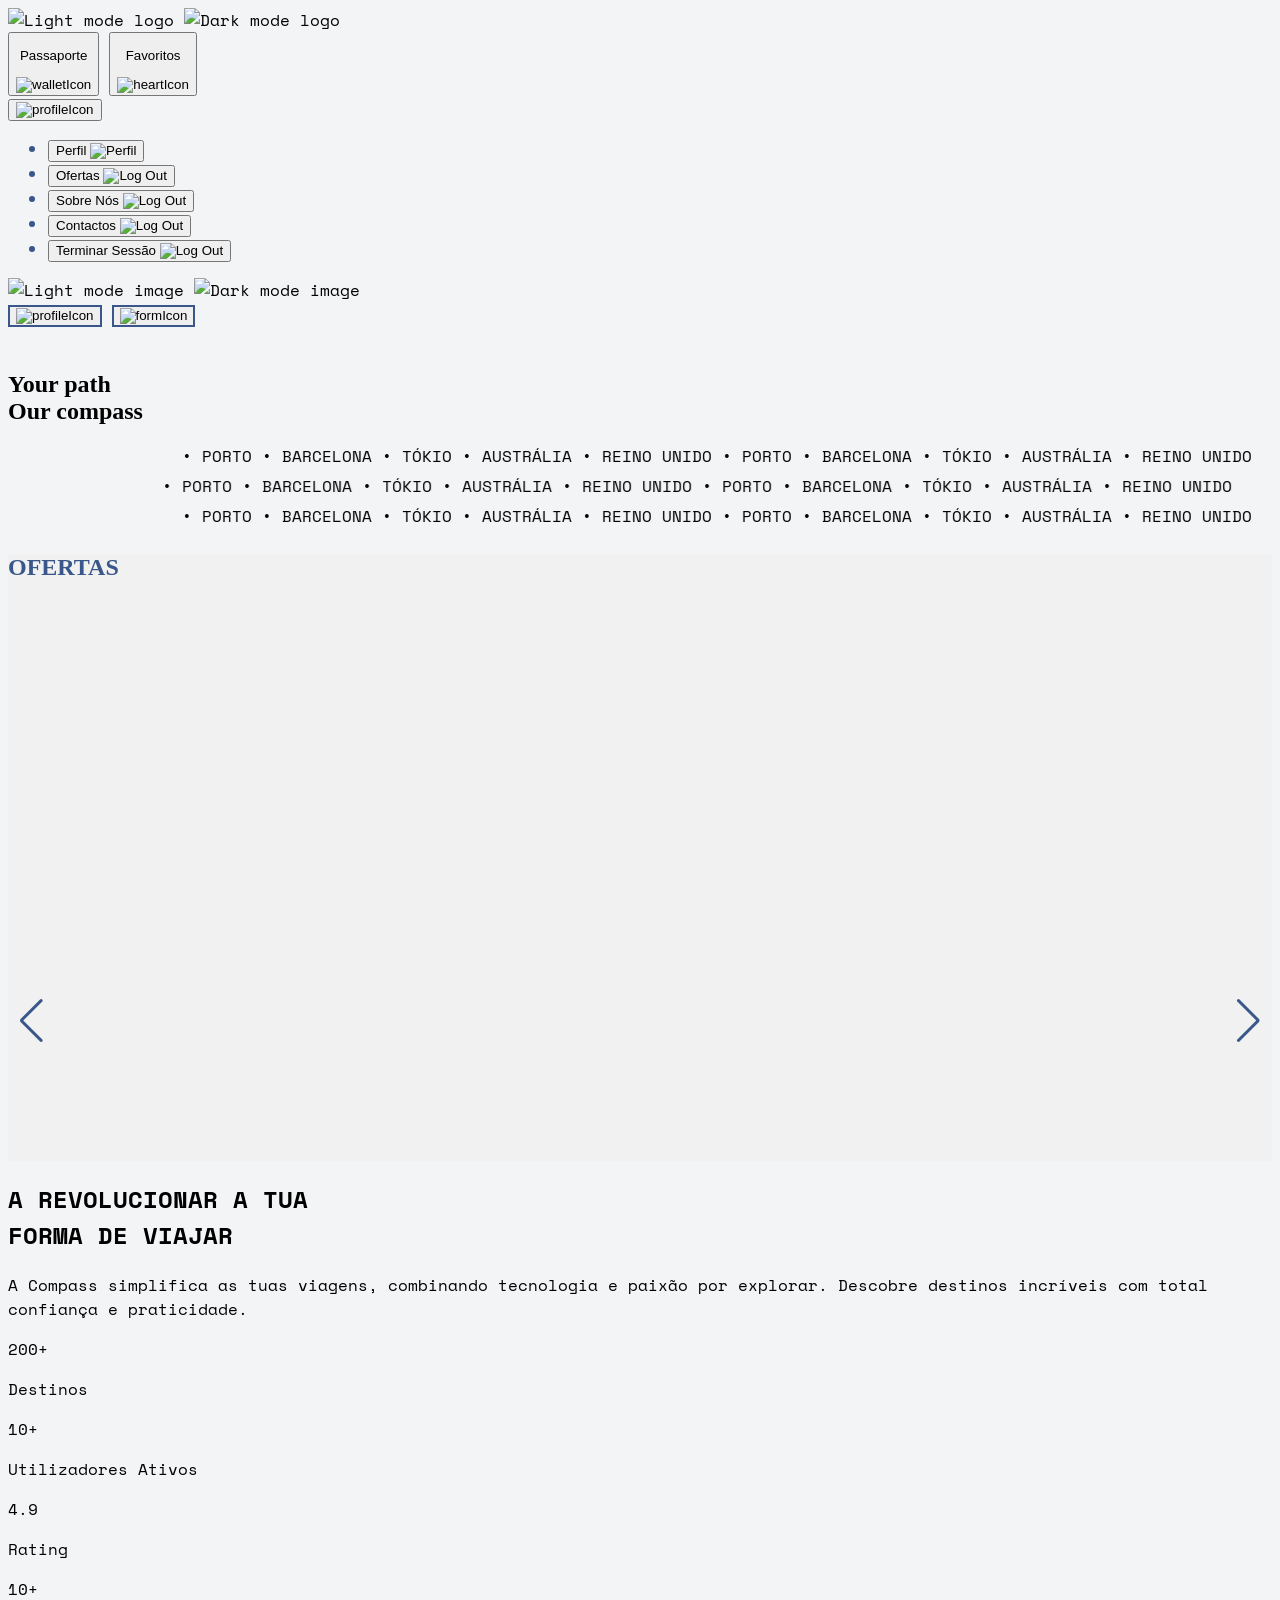
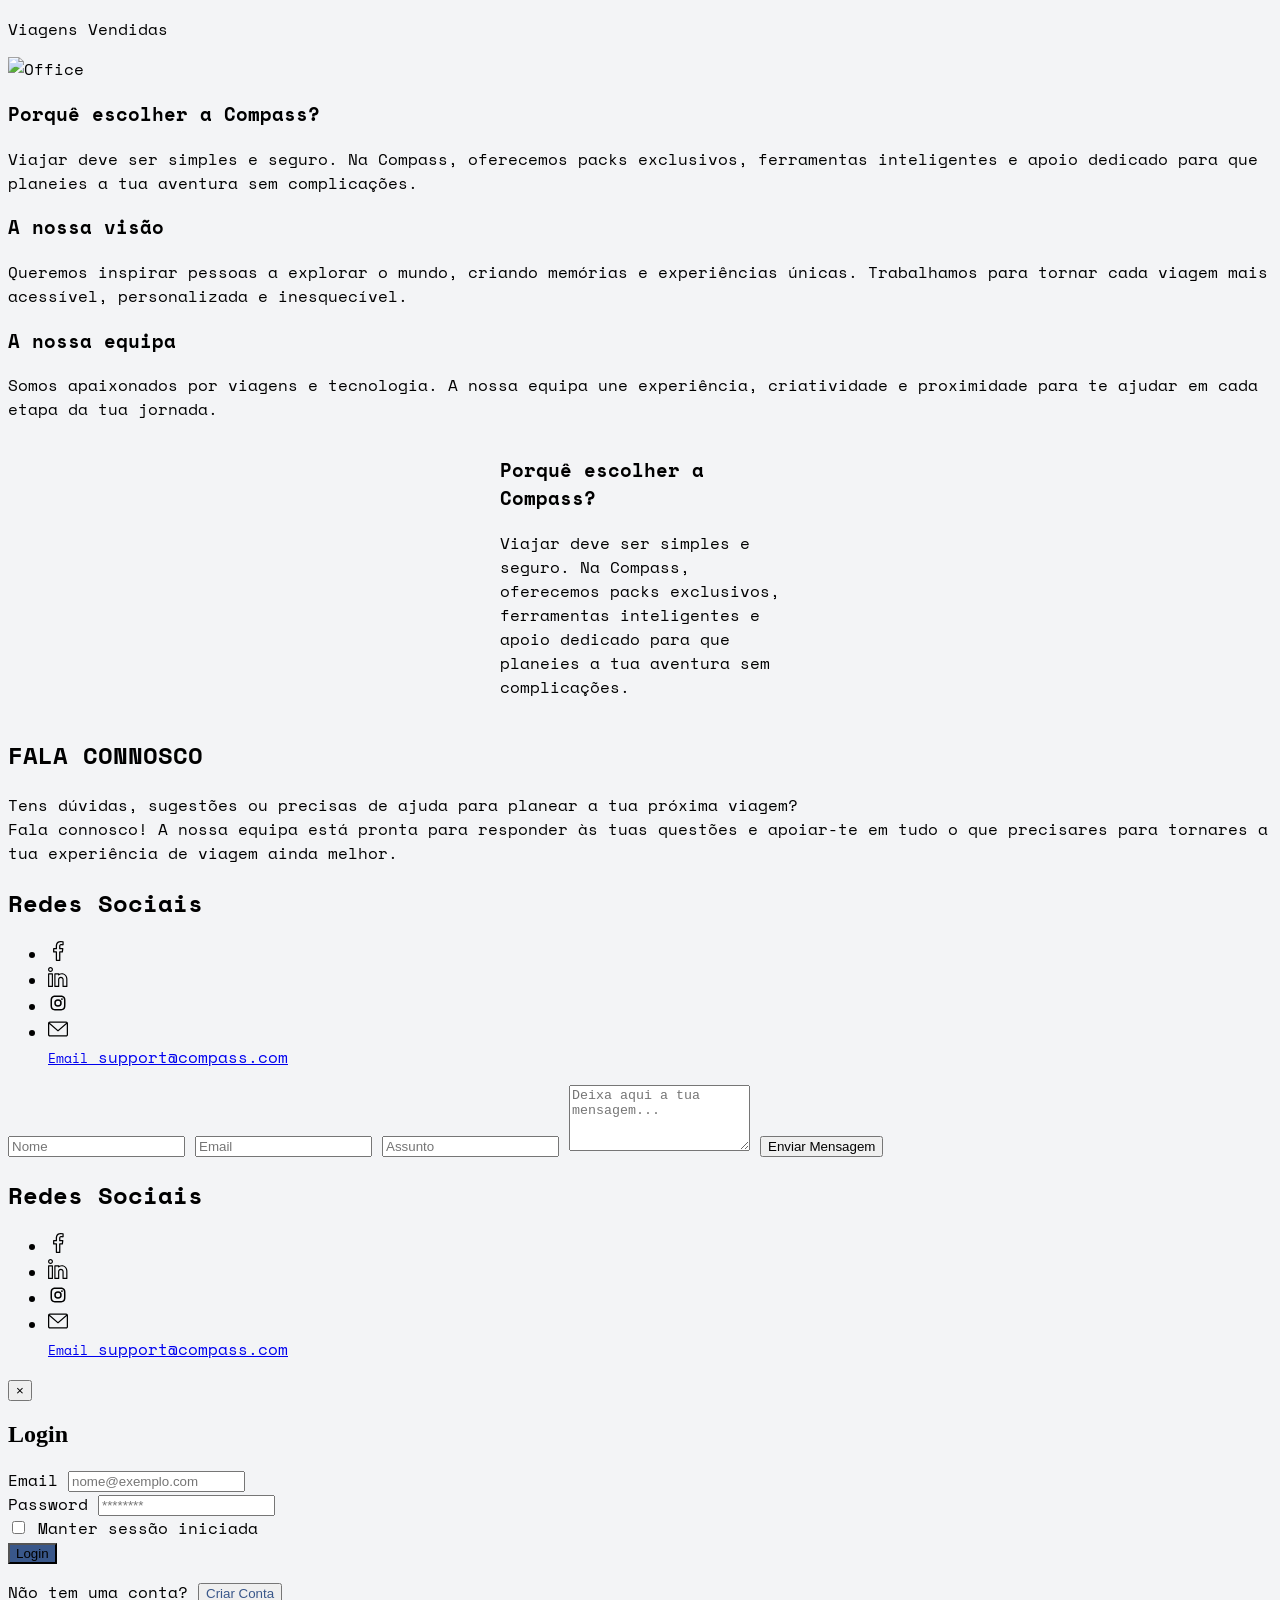
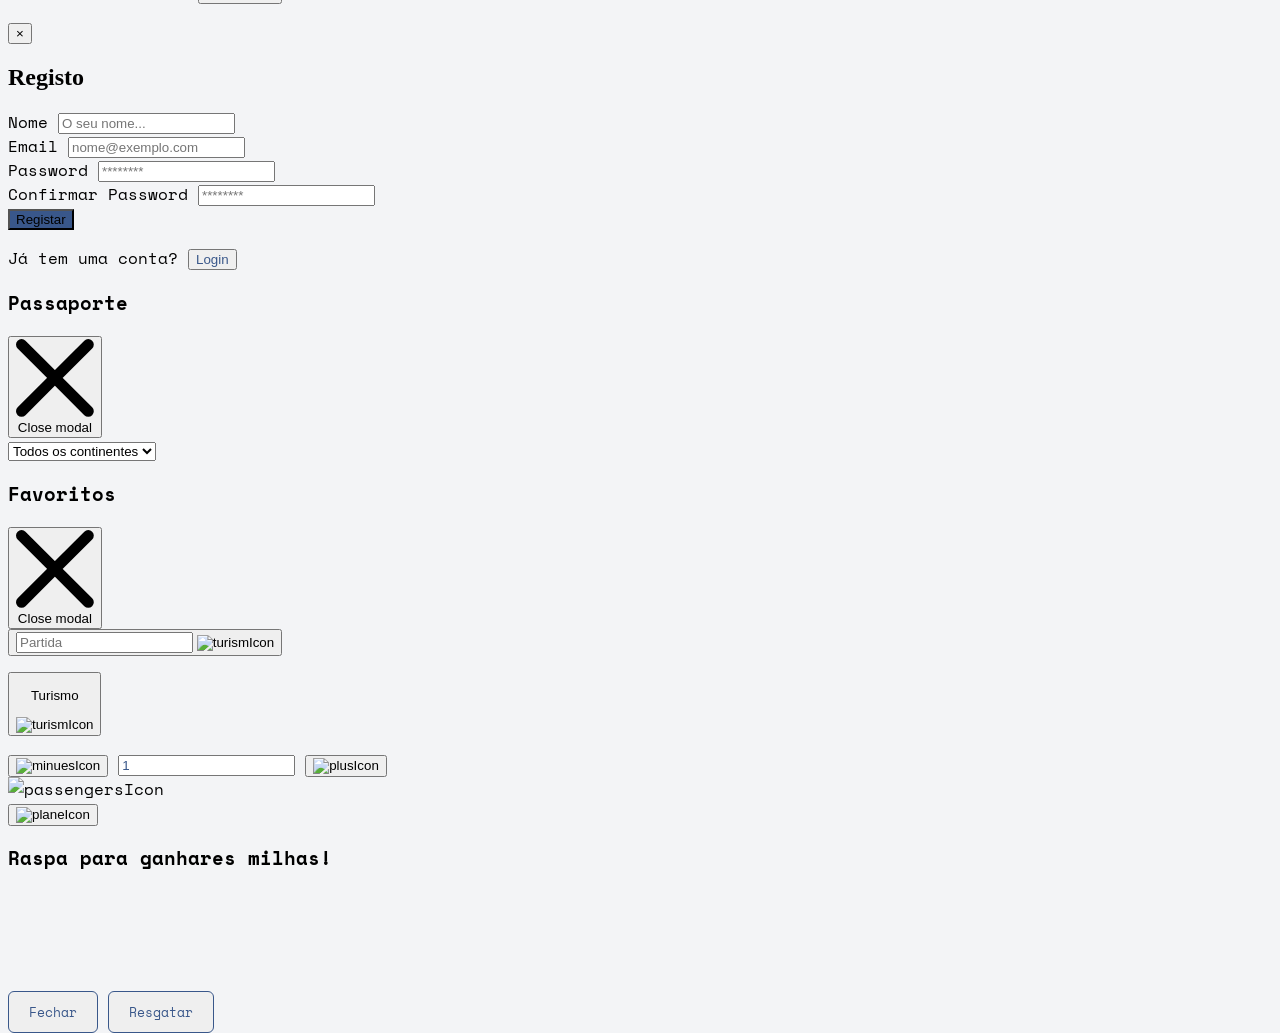
==== commit 3a9a3cdd: "Merge branch 'migueljc-neto:main' into main" ====
--- a/index.html
+++ b/index.html
@@ -1270,7 +1270,7 @@
     <script type="module" src="./js/views/AuthView.js"></script>
     <script type="module" src="./js/views/FormView.js"></script>
     <script type="module" src="./js/views/NavbarView.js"></script>
-    <script type="module" src="./js/views/mainView.js"></script>
+    <script type="module" src="./js/views/MainView.js"></script>
 
     <!-- Tradutor -->
     <script>
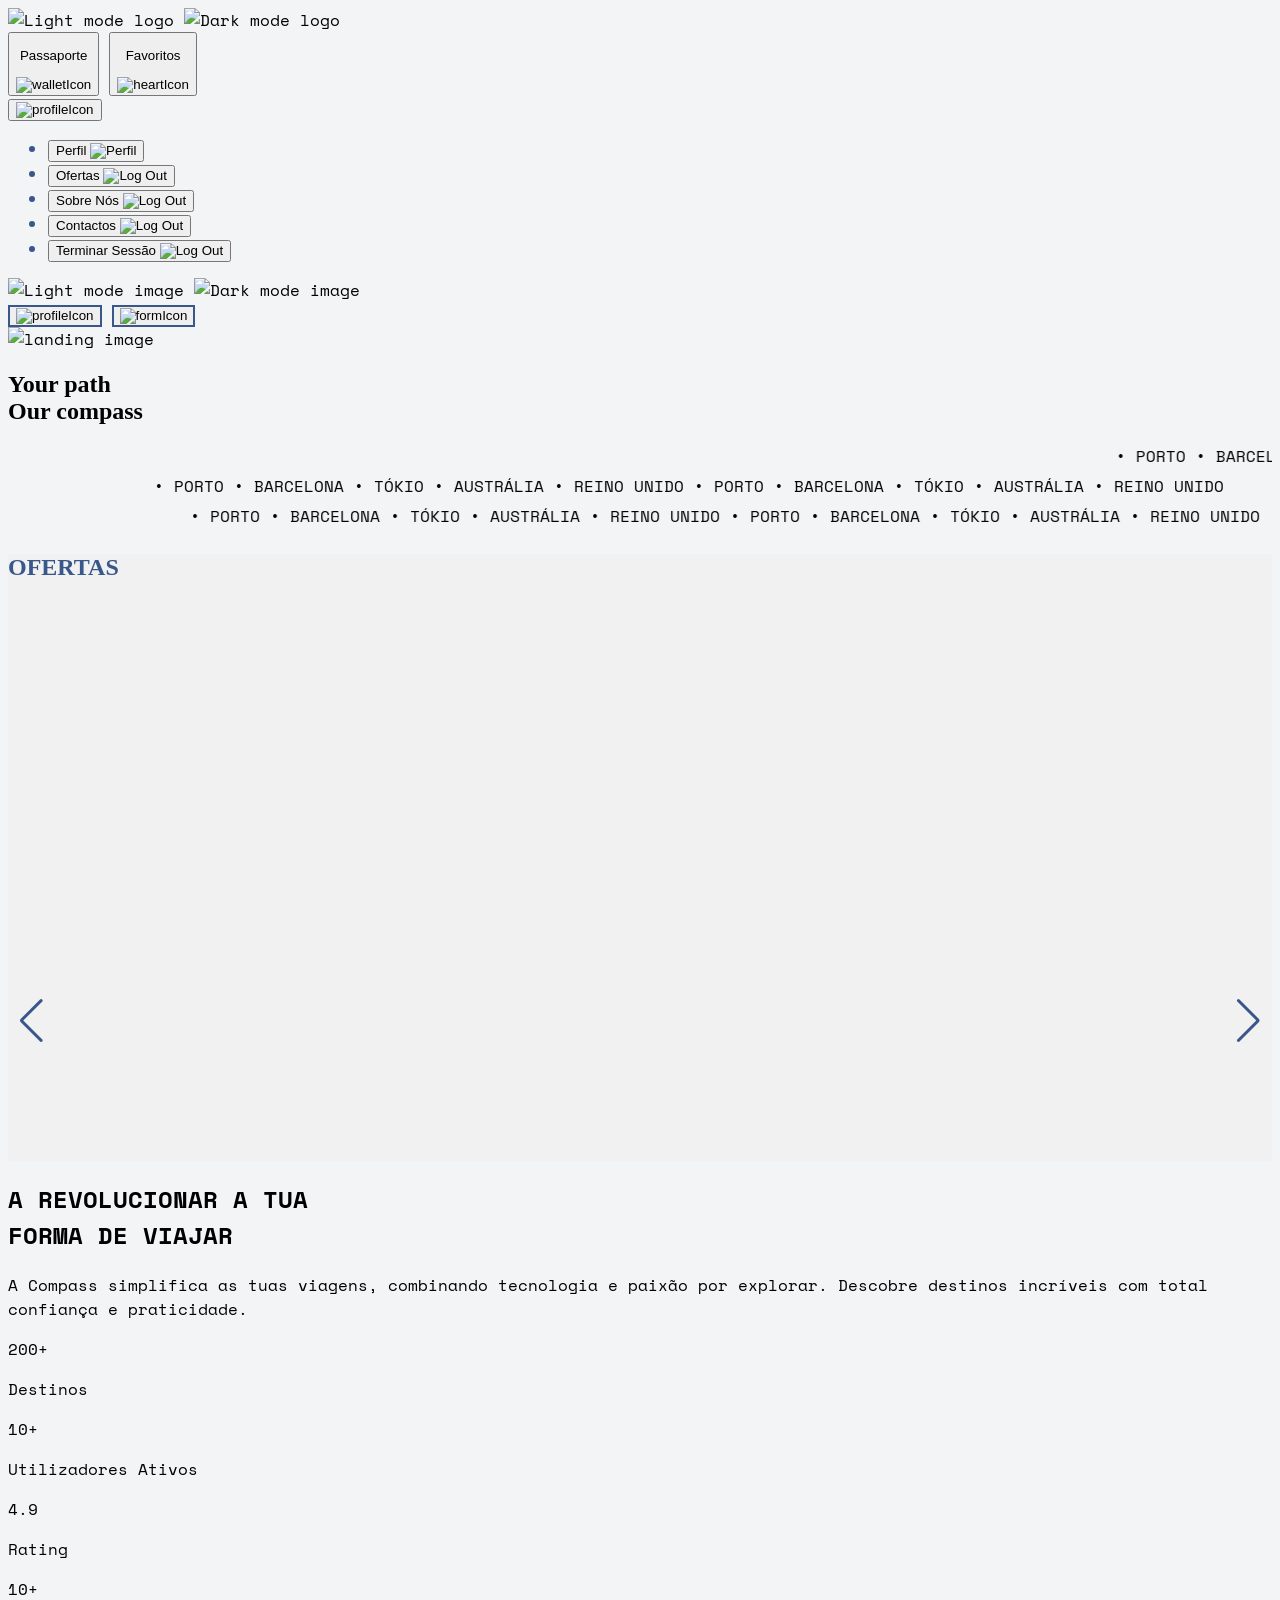
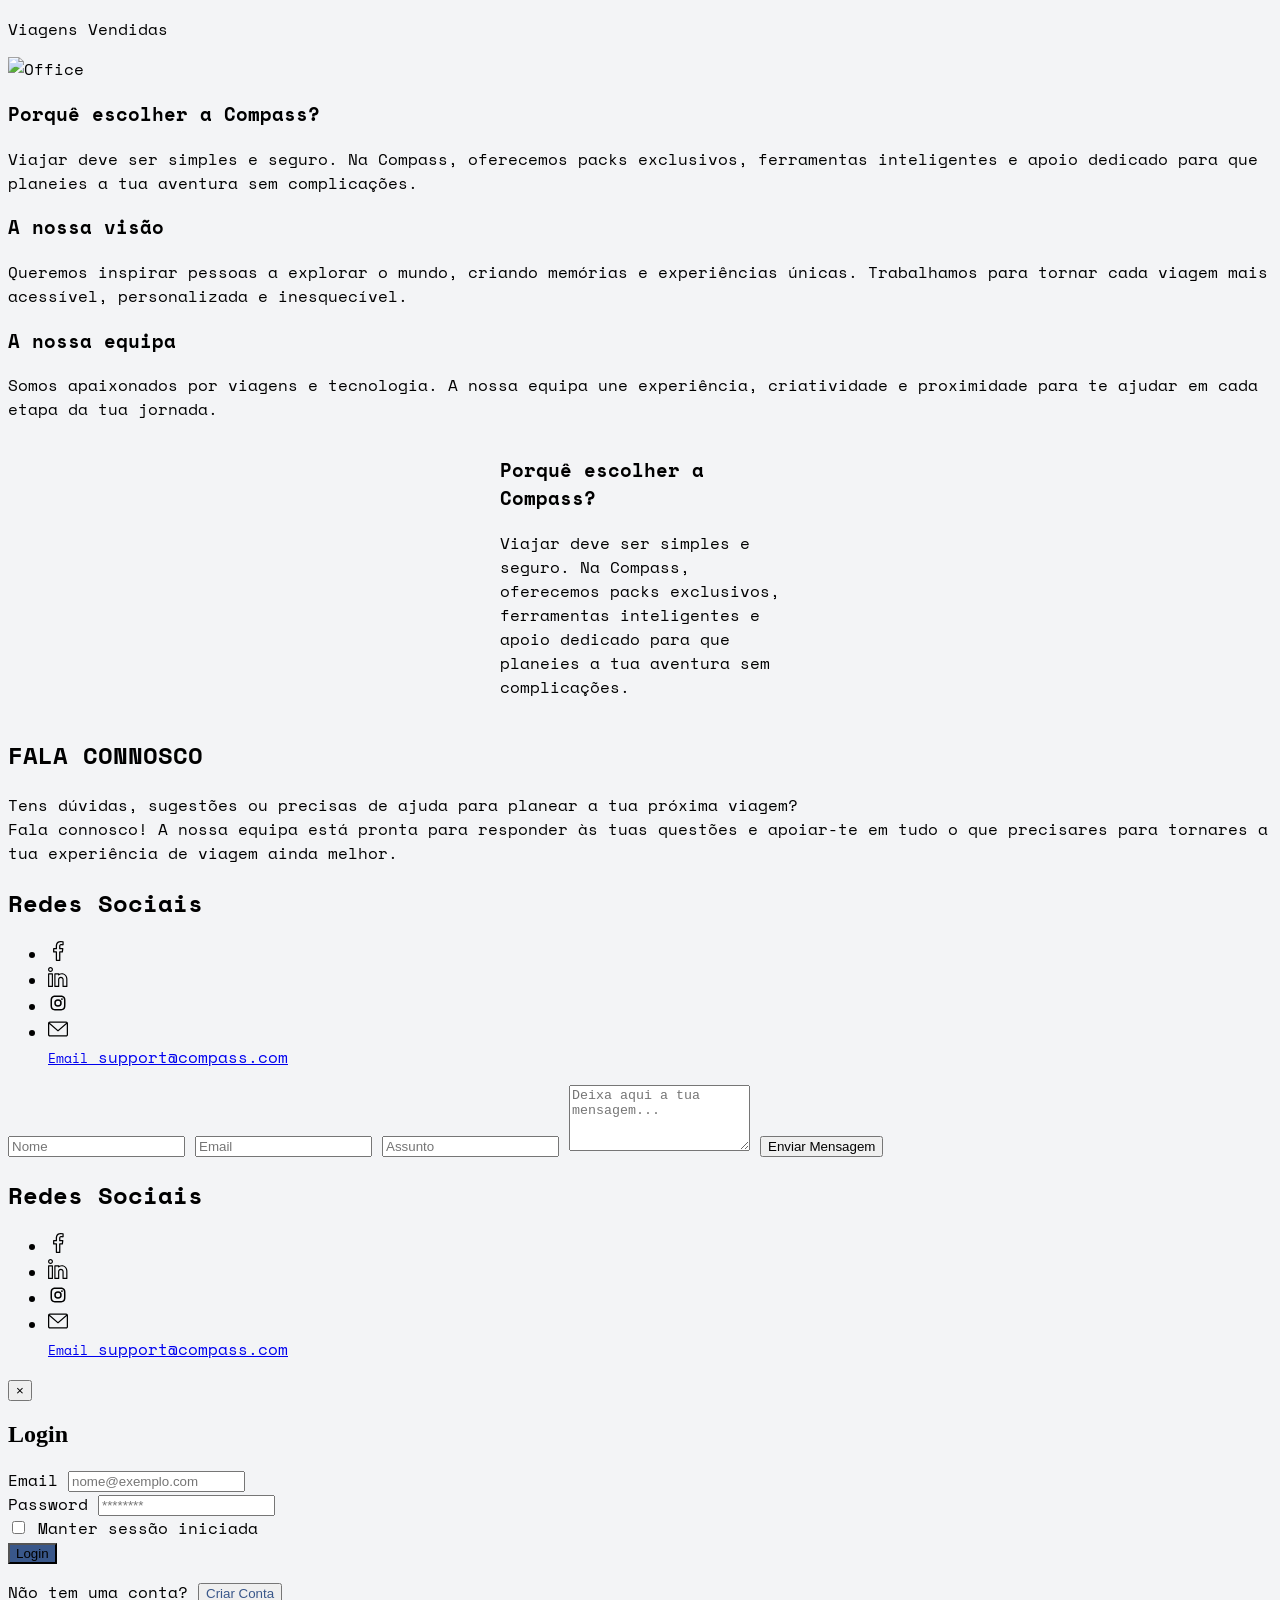
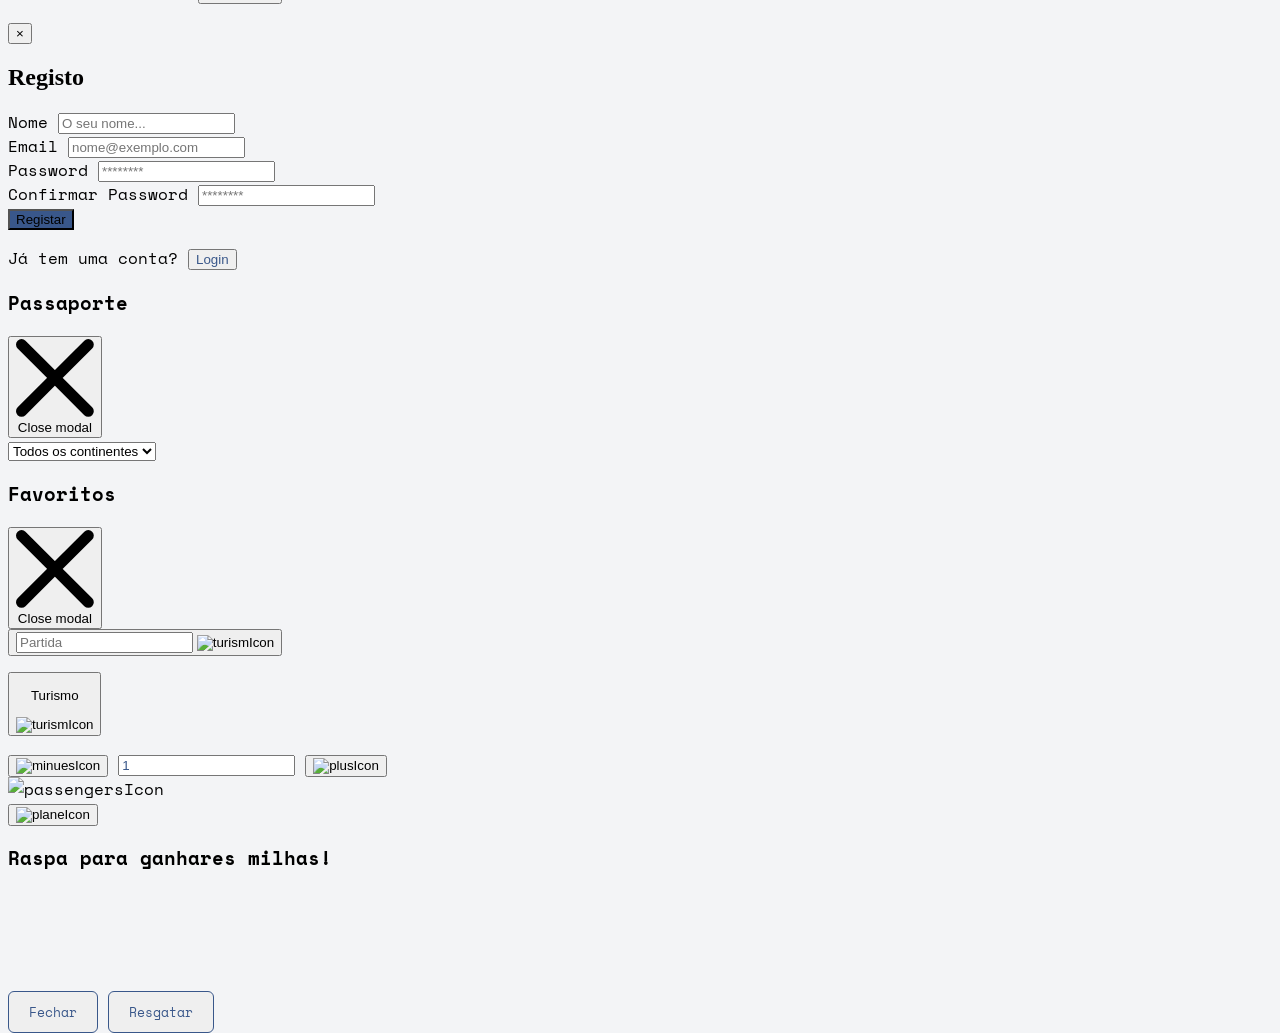
==== commit 9863f8cf: "Merge branch 'migueljc-neto:main' into main" ====
--- a/index.html
+++ b/index.html
@@ -20,11 +20,6 @@
     <link
       rel="stylesheet"
       href="https://cdn.jsdelivr.net/npm/swiper@11/swiper-bundle.min.css"
-    />
-    <!-- Choices.js CSS -->
-    <link
-      rel="stylesheet"
-      href="https://cdn.jsdelivr.net/npm/choices.js/public/assets/styles/choices.min.css"
     />
     <!-- SweetAlert -->
     <script src="https://cdn.jsdelivr.net/npm/sweetalert2@11"></script>
@@ -88,17 +83,6 @@
             />
           </button>
 
-          <!-- Scratch-off -->
-          <!-- <button
-            class="group cursor-pointer rounded-full border border-white hover:border-blue-500 p-3 flex backdrop-blur transition"
-          >
-            <img
-              src="./img/icons/white/coins.svg"
-              alt="coinsIcon"
-              class="w-4 h-4"
-            />
-          </button> -->
-
           <div class="relative inline-block">
             <!-- Login Button -->
             <button
@@ -113,7 +97,6 @@
               />
             </button>
 
-            <!-- Logged-in dropdown -->
             <div
               id="loggedModal"
               class="hidden absolute right-0 top-12 mt-2 w-max rounded-xl border-2 bg-white shadow-lg text-sm z-50"
@@ -249,22 +232,14 @@
         <div
           class="hidden md:block video-docker absolute top-0 left-0 w-full h-full overflow-hidden"
         >
-          <!-- <video
-            class="min-w-full min-h-full blur-sm absolute object-cover"
-            src="./img/media/lookat.mp4"
-            type="video/mp4"
-            autoplay
-            muted
-            loop
-          ></video> -->
           <img
             src="https://images.unsplash.com/photo-1489914169085-9b54fdd8f2a2?q=80&w=3270&auto=format&fit=crop&ixlib=rb-4.1.0&ixid=M3wxMjA3fDB8MHxwaG90by1wYWdlfHx8fGVufDB8fHx8fA%3D%3D"
             class="object-cover h-full w-full"
-            alt=""
+            alt="landing image"
           />
         </div>
         <h1
-          class="space-y-2 z-10 text-4xl font-bold tracking-tight text-gray-900 sm:text-5xl md:text-6xl p-6 text-center"
+          class="space-y-2 z-10 hidden md:block text-4xl font-bold tracking-tight text-gray-900 sm:text-5xl md:text-6xl p-6 text-center"
         >
           <span class="block text-white">
             Your path<br />
@@ -401,7 +376,6 @@
             <div id="swiperDesktopWrapper" class="swiper-wrapper"></div>
           </div>
 
-          <!-- Navigation buttons -->
           <div
             class="swiper-button-prev absolute left-0 top-1/2 -translate-y-1/2 z-30"
           ></div>
@@ -416,7 +390,6 @@
       >
         <div class="max-w-[1200px] max-h-full mt-5 sm:mt-0 text-center">
           <div class="flex gap-10 text-center md:text-left px-0 md:px-4">
-            <!-- Left Content -->
             <div class="flex-1">
               <div class="flex flex-col justify-between h-full">
                 <h2
@@ -434,7 +407,7 @@
                   paixão por explorar. Descobre destinos incríveis com total
                   confiança e praticidade.
                 </p>
-                <!-- Stats -->
+                <!-- Estatísticas -->
                 <div
                   class="flex justify-around mb-6 md:text-center md:justify-between max-w-full md:max-w-xl"
                 >
@@ -477,14 +450,7 @@
                   </div>
                 </div>
               </div>
-              <!-- <button
-                class="btn-std bg-white hover:outline hover:outline-red-500 hover:bg-gray-200 border-blue-500 text-blue-500"
-                onclick="location.href='#contactsSect'"
-              >
-                Contacta-nos
-              </button> -->
             </div>
-            <!-- Right Image -->
             <div class="flex-1 hidden md:block">
               <img
                 src="https://images.unsplash.com/photo-1491555103944-7c647fd857e6?q=80&w=3000&auto=format&fit=crop&ixlib=rb-4.1.0&ixid=M3wxMjA3fDB8MHxwaG90by1wYWdlfHx8fGVufDB8fHx8fA%3D%3D"
@@ -494,7 +460,6 @@
             </div>
           </div>
 
-          <!-- Features Section -->
           <div class="hidden md:grid mt-10 grid grid-cols-3 gap-6 px-0 md:px-4">
             <div class="rounded-xl p-4 lg:p-6">
               <div class="flex items-start gap-3 mb-3">
@@ -530,7 +495,6 @@
             </div>
           </div>
 
-          <!-- Features Section Mobile -->
           <!-- Swiper -->
           <div
             class="block md:hidden swiper mobileFeatures px-5 mt-5 w-[95vw] max-w-[500px] mx-auto h-fit"
@@ -813,20 +777,16 @@
         </div>
       </section>
 
-      <!-- Modals -->
-
       <!-- Modal Login -->
       <section>
         <div
           id="loginModal"
           class="hidden fixed inset-0 flex items-center justify-center backdrop-blur-sm bg-black/30 z-50 transition-opacity duration-300"
         >
-          <!-- Modal box -->
           <div
             id="modalContent"
             class="opacity-0 scale-95 transform transition-all duration-300 bg-white rounded-2xl p-8 w-full max-w-md shadow-xl relative"
           >
-            <!-- Close button -->
             <button
               id="closeModalBtn"
               class="absolute top-3 right-4 cursor-pointer text-gray-500 hover:text-gray-700 text-2xl"
@@ -896,18 +856,16 @@
         </div>
       </section>
 
-      <!-- Modal Register -->
+      <!-- Modal Registo -->
       <section>
         <div
           id="registerModal"
           class="hidden fixed inset-0 flex items-center justify-center backdrop-blur-sm bg-black/30 z-50 transition-opacity duration-300"
         >
-          <!-- Modal box -->
           <div
             id="modalRegisterContent"
             class="opacity-0 scale-95 transform transition-all duration-300 bg-white rounded-2xl p-8 w-full max-w-md shadow-xl relative"
           >
-            <!-- Close button -->
             <button
               id="closeRegisterModalBtn"
               class="absolute top-3 right-4 cursor-pointer text-gray-500 hover:text-gray-700 text-2xl"
@@ -993,7 +951,7 @@
       </section>
     </main>
 
-    <!-- Modal Passaport -->
+    <!-- Modal Passaporte -->
     <div
       id="passport-modal"
       tabindex="-1"
@@ -1001,9 +959,7 @@
       class="hidden overflow-y-auto overflow-x-hidden fixed top-0 right-0 left-0 z-50 justify-center items-center w-full backdrop-blur-sm h-[calc(100%-1rem)] max-h-full"
     >
       <div class="relative p-4 w-full max-w-2xl max-h-full">
-        <!-- Modal content -->
         <div class="relative bg-white rounded-lg shadow-sm">
-          <!-- Modal header -->
           <div
             class="flex items-center justify-between p-4 md:p-5 border-b rounded-t dark:border-gray-600 border-gray-200"
           >
@@ -1031,7 +987,6 @@
               <span class="sr-only">Close modal</span>
             </button>
           </div>
-          <!-- Modal body -->
           <select id="continentFilter" class="p-2 text-black rounded border">
             <option value="">Todos os continentes</option>
             <option value="Europe">Europa</option>
@@ -1058,11 +1013,9 @@
       class="hidden flex overflow-y-auto backdrop-blur-sm overflow-x-hidden fixed items-center top-0 right-0 left-0 z-50 w-full h-screen"
     >
       <div class="relative p-4 w-full max-w-2xl max-h-full">
-        <!-- Modal content -->
         <div
           class="relative bg-white rounded-lg shadow-sm -translate-y-1/2 z-50"
         >
-          <!-- Modal header -->
           <div
             class="flex items-center justify-between p-4 md:p-5 border-b rounded-t dark:border-gray-600 border-gray-200"
           >
@@ -1099,12 +1052,11 @@
     </div>
 
     <footer class="w-screen h-fit z-20 py-20 bottom-0 fixed">
-      <!-- Flight search Form -->
+      <!-- Form Pesquisa voos -->
       <div
         id="mainForm"
         class="group hidden lg:flex items-end text-blue-900 gap-1 truncate overflow-ellipsis sm:px-2 mx-auto w-fit min-w-fit h-fit overflow-visible"
       >
-        <!-- Home Airport -->
         <button
           id="dropdownTopButton"
           data-dropdown-toggle="airportDropdown"
@@ -1124,7 +1076,7 @@
           <img src="./img/icons/blue/pin.svg" alt="turismIcon" class="w-5" />
         </button>
 
-        <!-- Airport Selector Dropdown -->
+        <!-- Dropdown aeroporto -->
         <div
           id="airportDropdown"
           class="hidden bg-white rounded-md w-fit border-1 border-blue-900"
@@ -1136,7 +1088,7 @@
           ></ul>
         </div>
 
-        <!-- Turism Dropdown -->
+        <!-- Tipo de turismo -->
         <button
           id="tourismDropdownBtn"
           data-dropdown-toggle="tourismDropdown"
@@ -1159,7 +1111,7 @@
           ></ul>
         </div>
 
-        <!-- Nº Passengers -->
+        <!-- Nº Passageiros -->
         <div class="h-fit flex flex-col gap-2">
           <div
             class="group flex gap-5 min-w-fit h-fit bg-white hover:outline-blue-600 hover:outline-3 px-4 py-3 transition"
@@ -1223,17 +1175,13 @@
       class="flex fixed top-0 left-0 right-0 bottom-0 text-center z-50 justify-center items-center w-screen h-screen overscroll-none backdrop-blur-sm max-h-screen"
     >
       <div class="relative p-4 w-full max-w-2xl max-h-full">
-        <!-- Modal content -->
         <div class="relative bg-white rounded-lg shadow-sm">
-          <!-- Modal header -->
           <div class="flex items-center justify-between p-4 md:p-5">
             <h3 class="text-xl font-semibold text-gray-900">
               Raspa para ganhares milhas!
             </h3>
           </div>
-          <!-- Modal body -->
           <div id="canvas-test" class="sc__container"></div>
-          <!-- Modal footer -->
           <div class="flex gap-4 items-center w-full justify-end p-4 md:p-5">
             <button
               id="cancelMilesBtn"
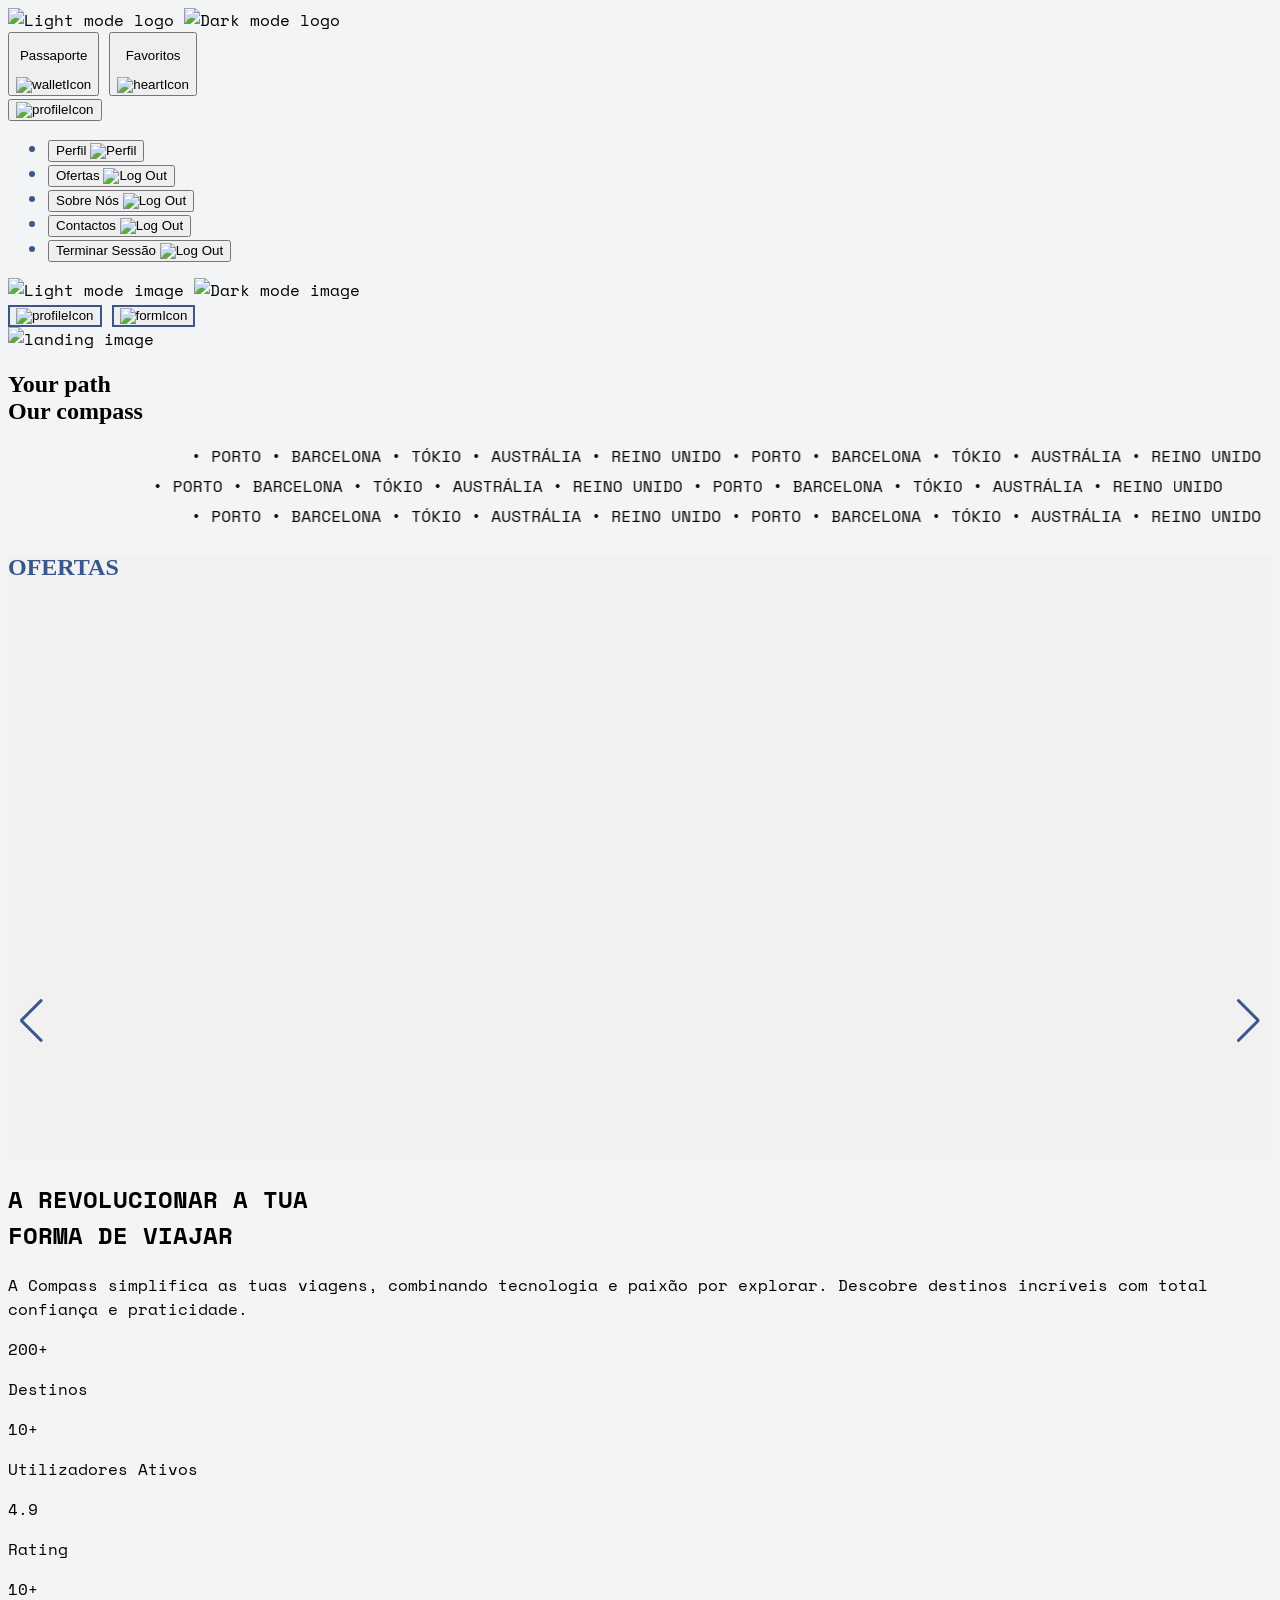
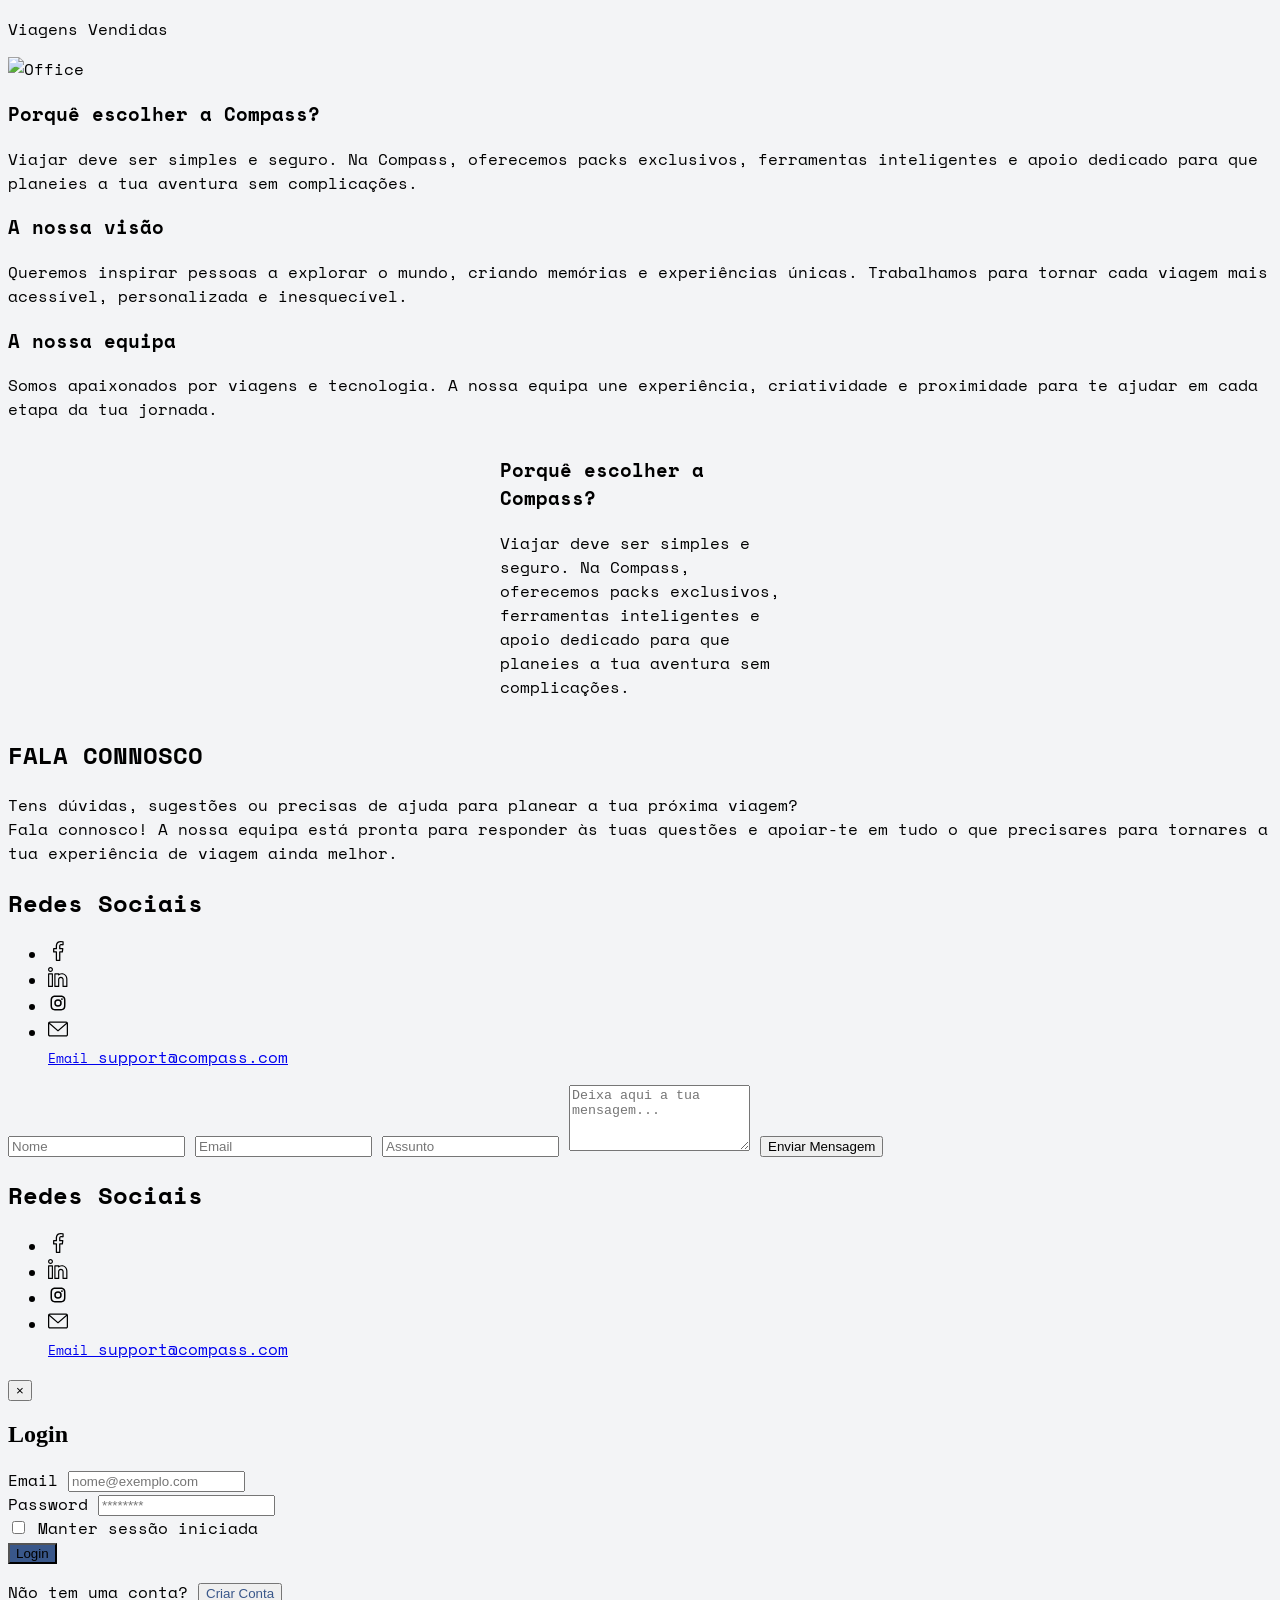
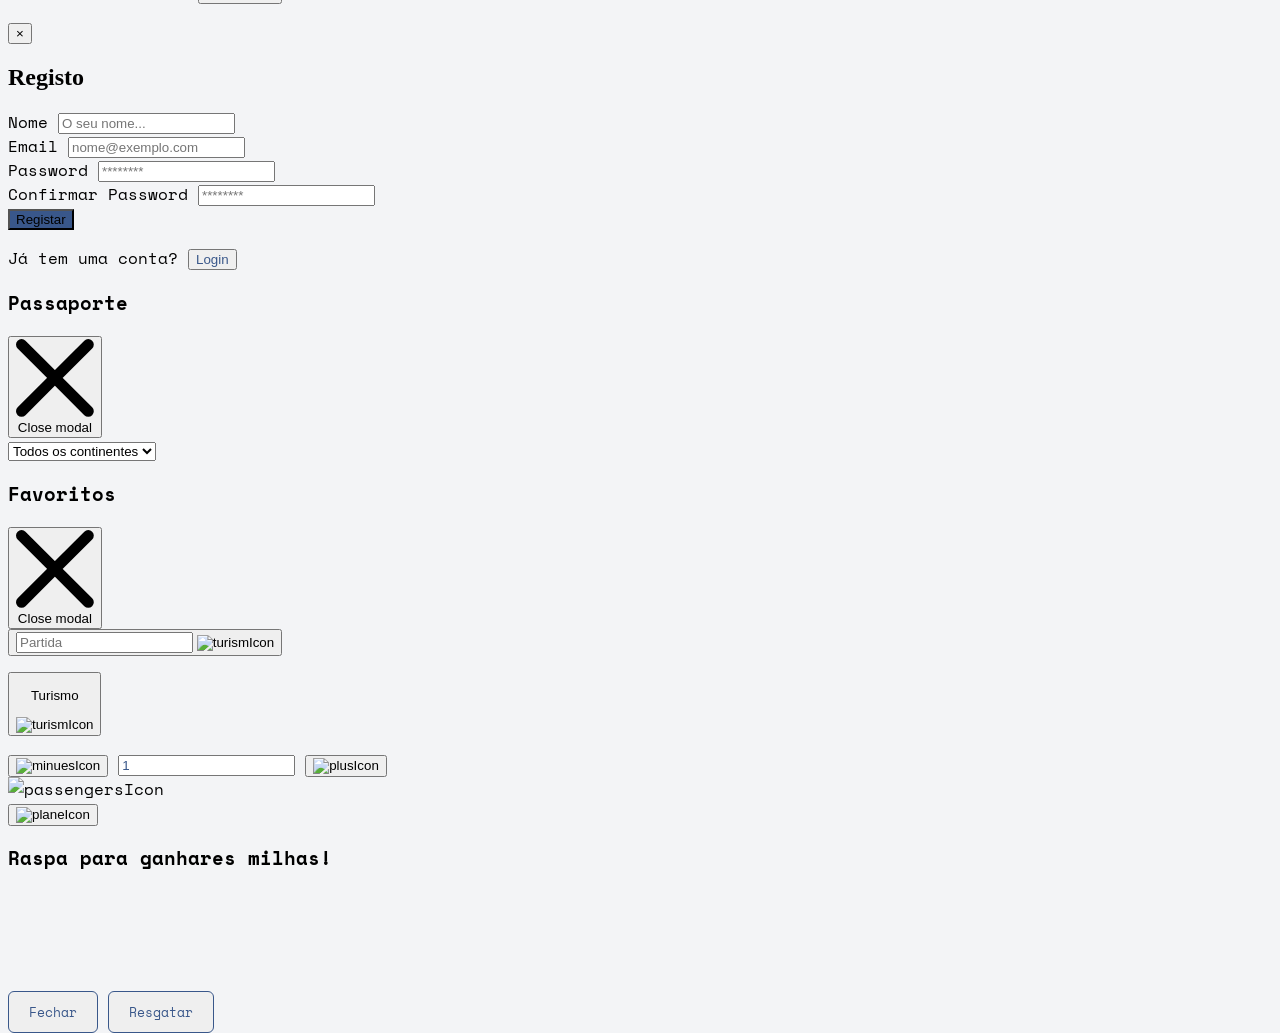
==== commit c1352f8a: "Merge branch 'migueljc-neto:main' into main" ====
--- a/index.html
+++ b/index.html
@@ -183,11 +183,13 @@
             src="./img/logos/logo-11.png"
             class="block dark:hidden h-[60px] w-auto"
             alt="Light mode image"
+            onClick="location.href='#landingSect'"
           />
           <img
             src="./img/logos/logoDarkmode_logo darkmode.png"
             class="hidden dark:block h-[60px] w-auto"
             alt="Dark mode image"
+            onClick="location.href='#landingSect'"
           />
         </div>
       </div>
